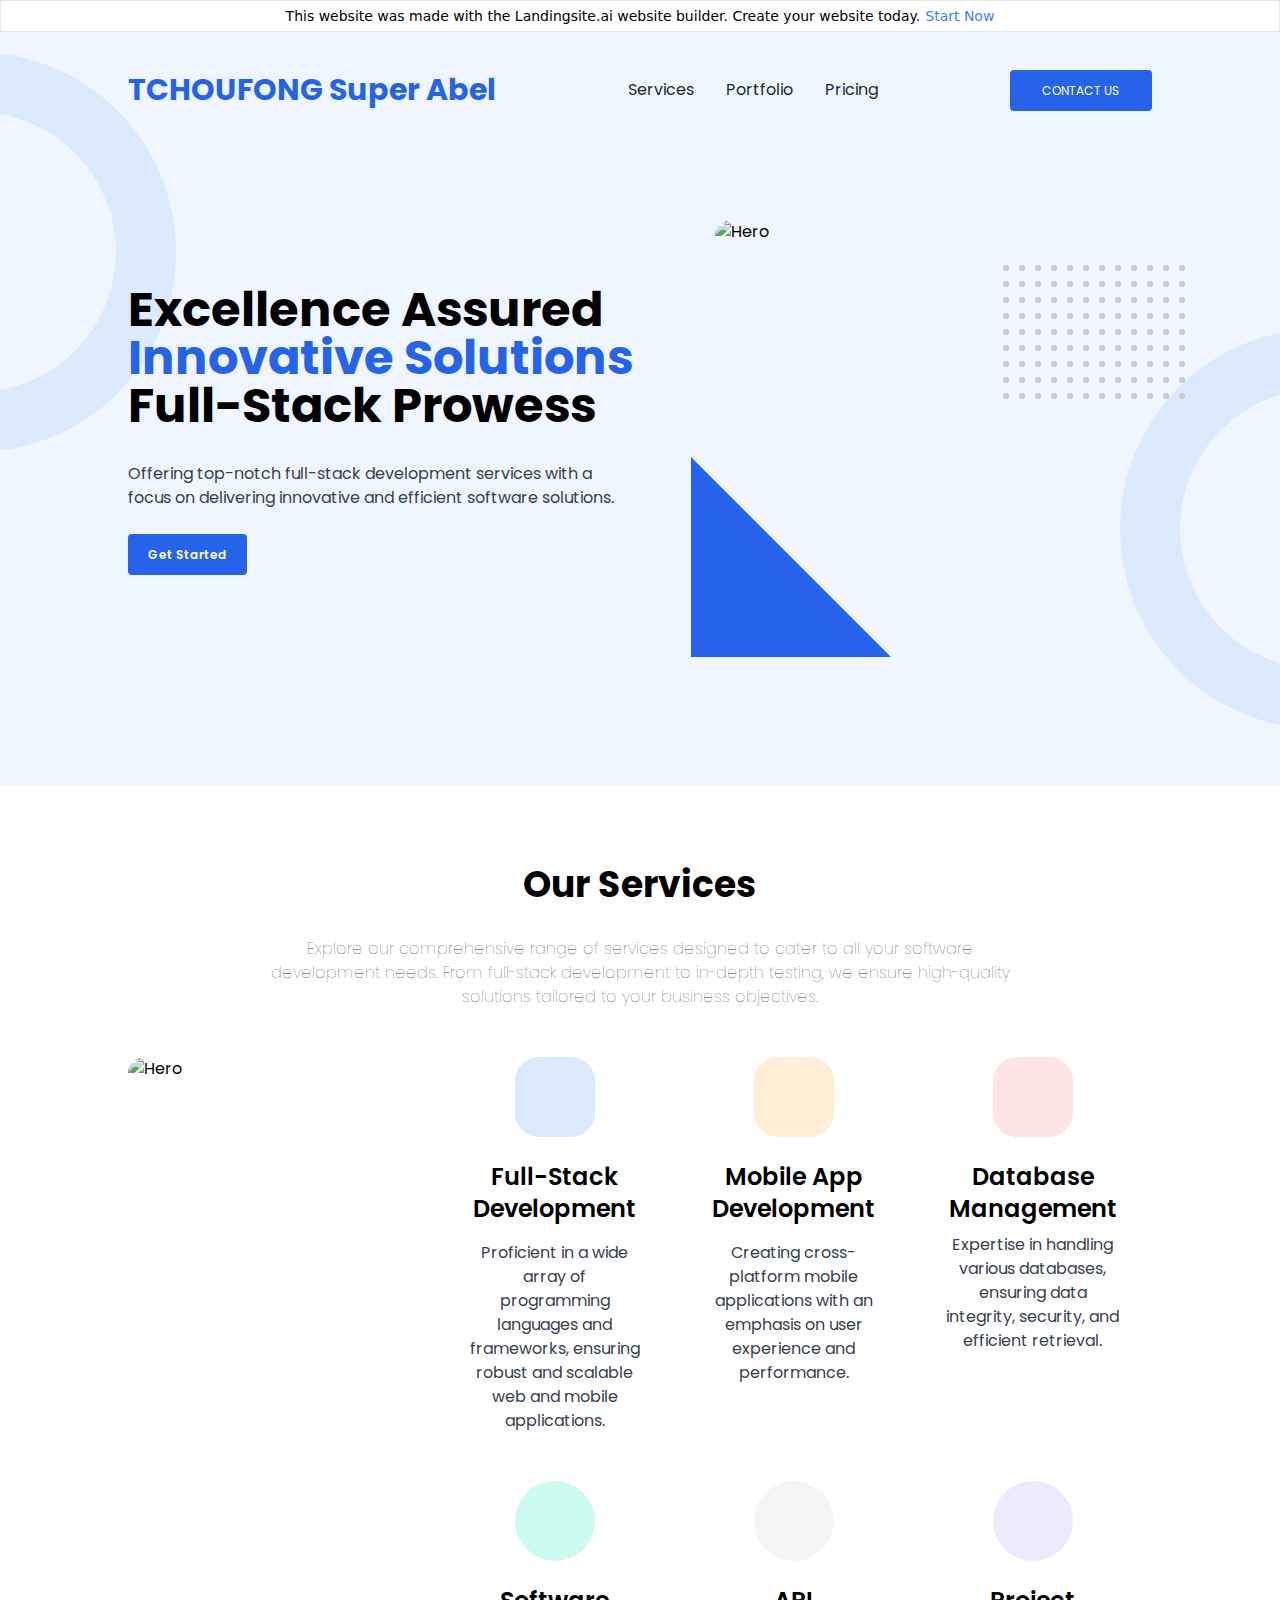
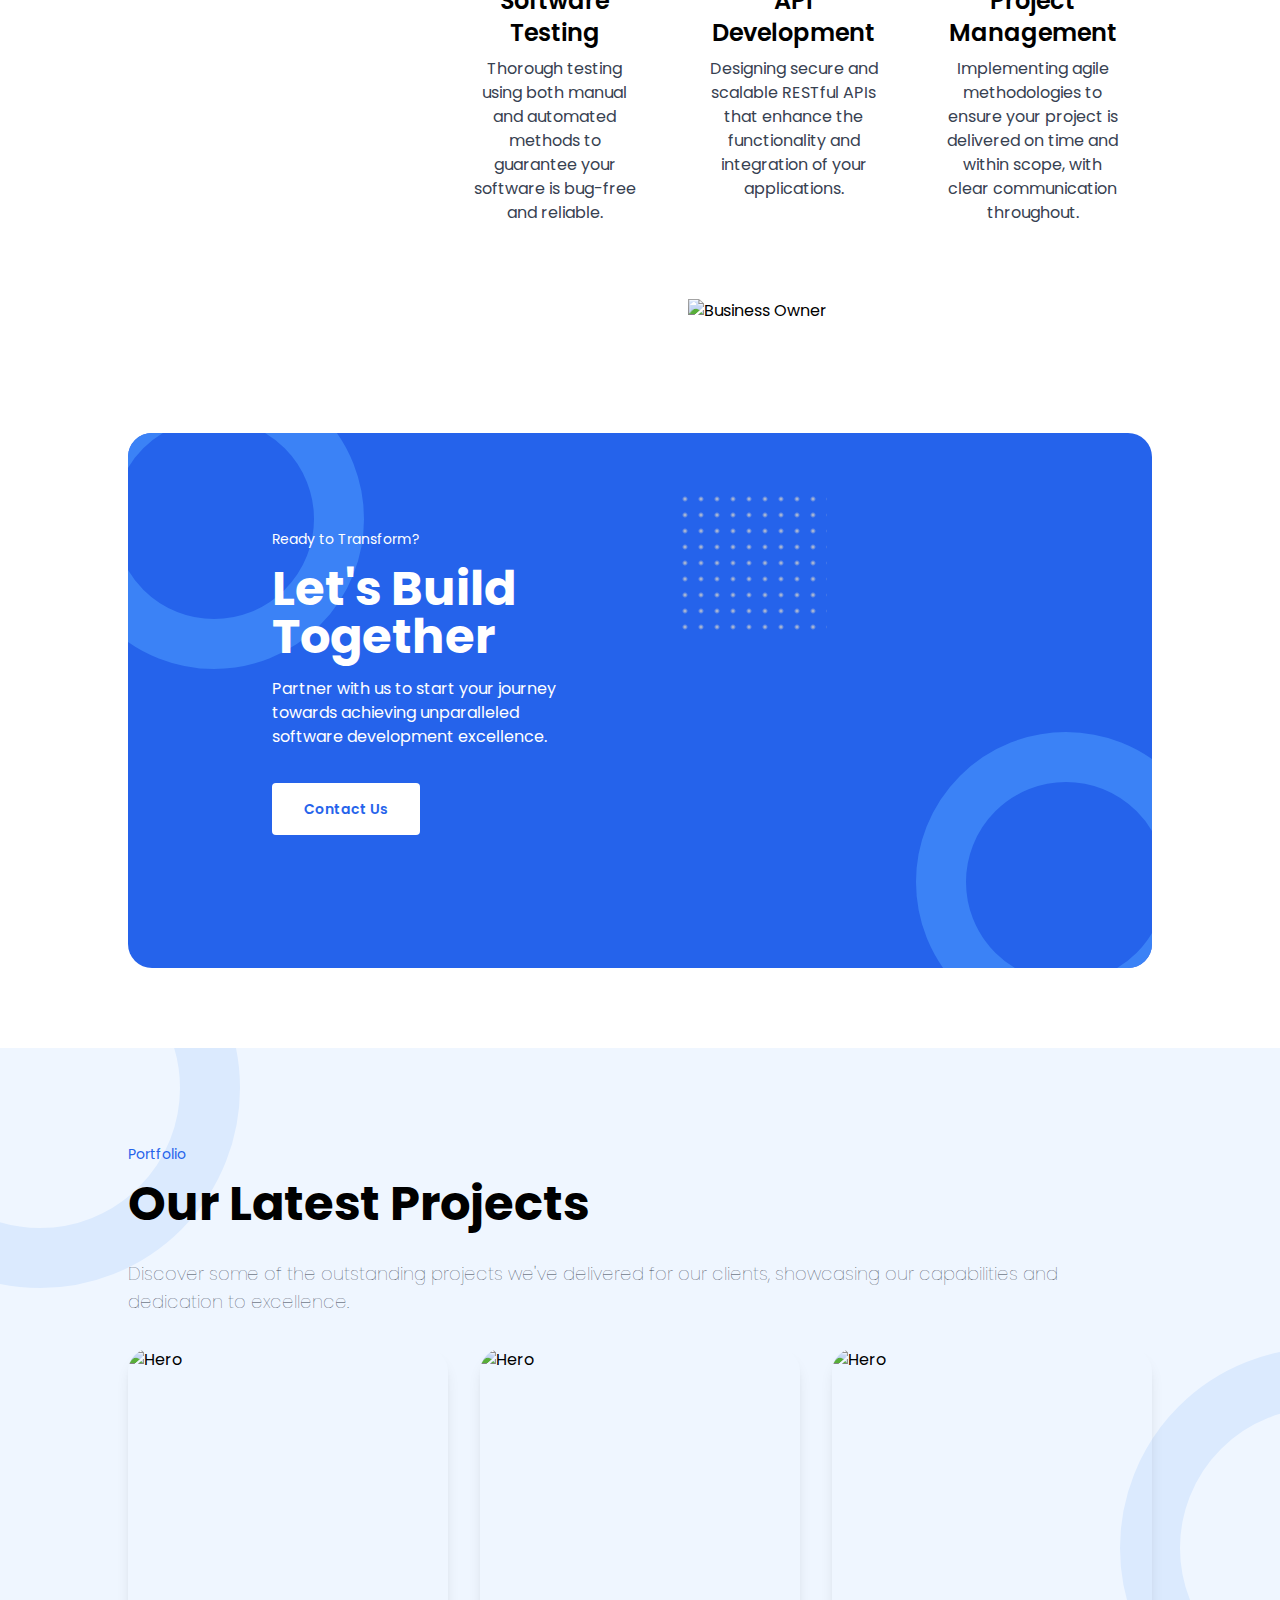
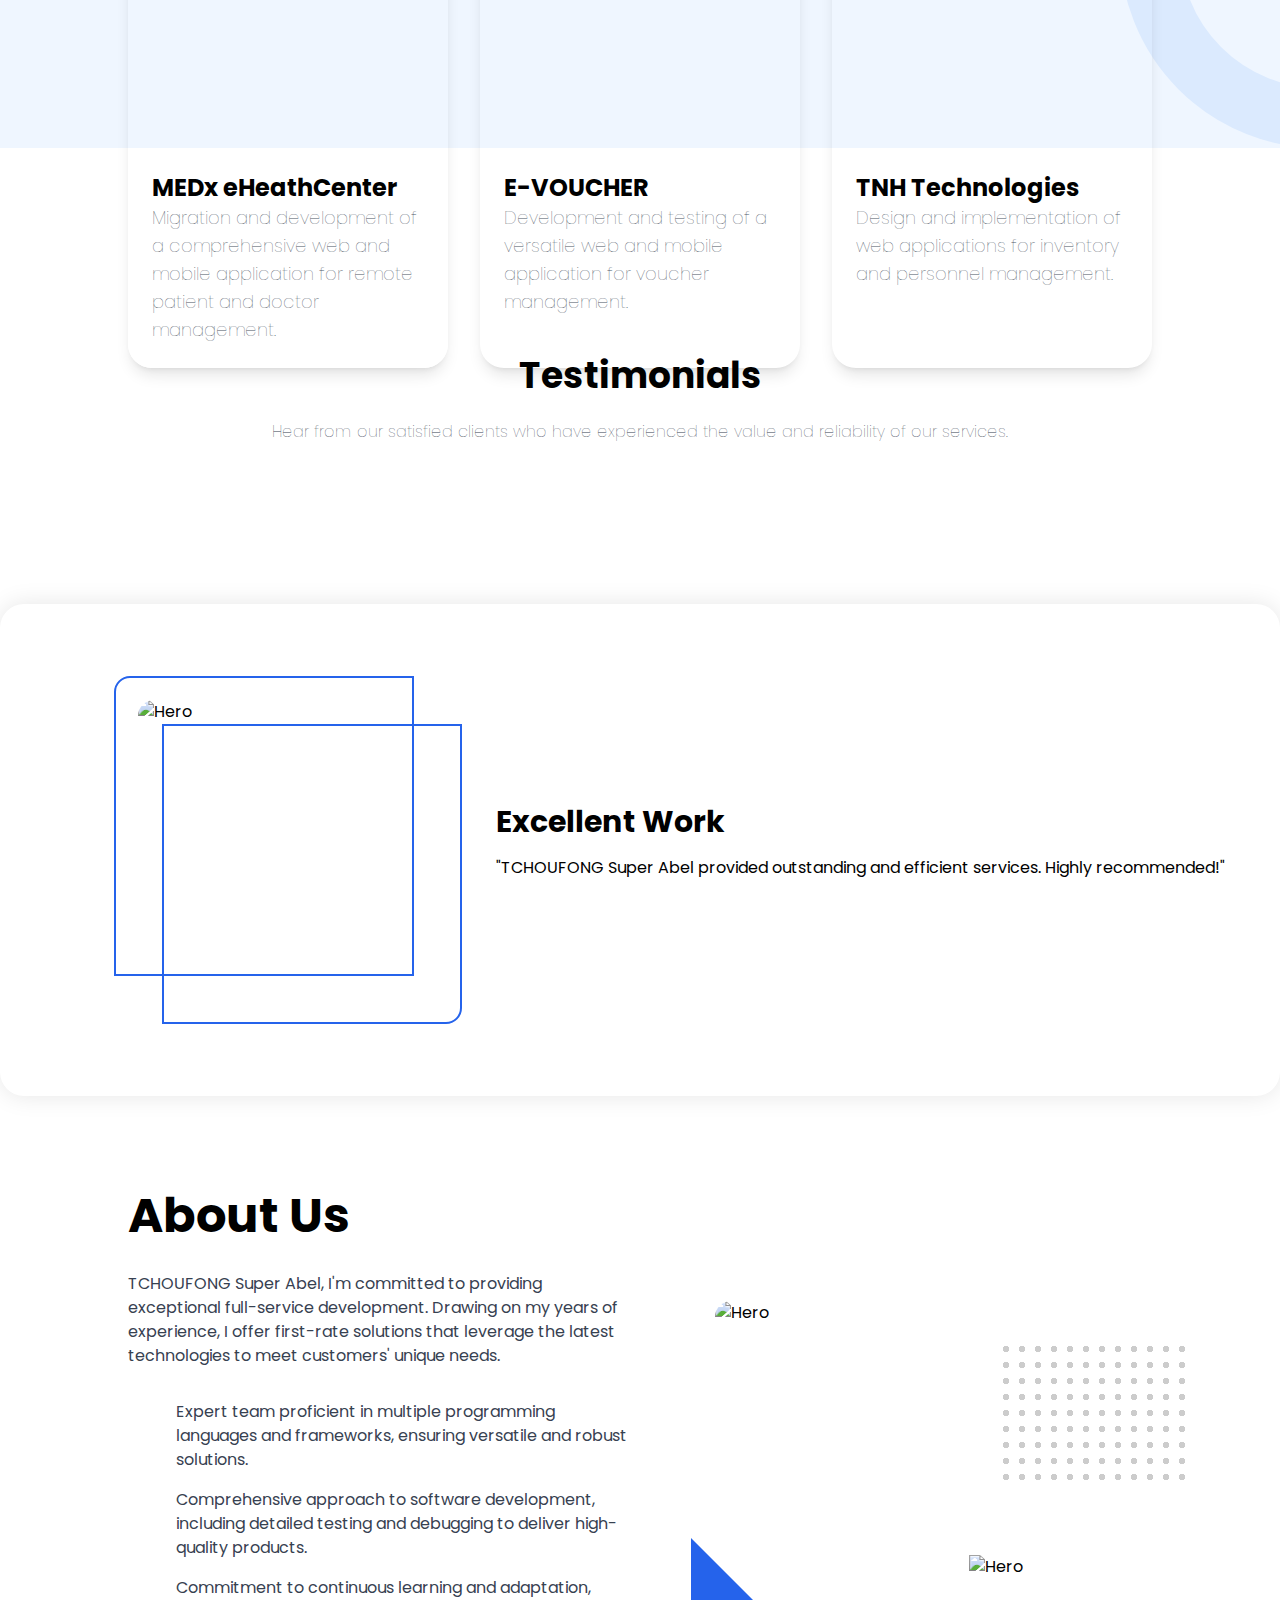
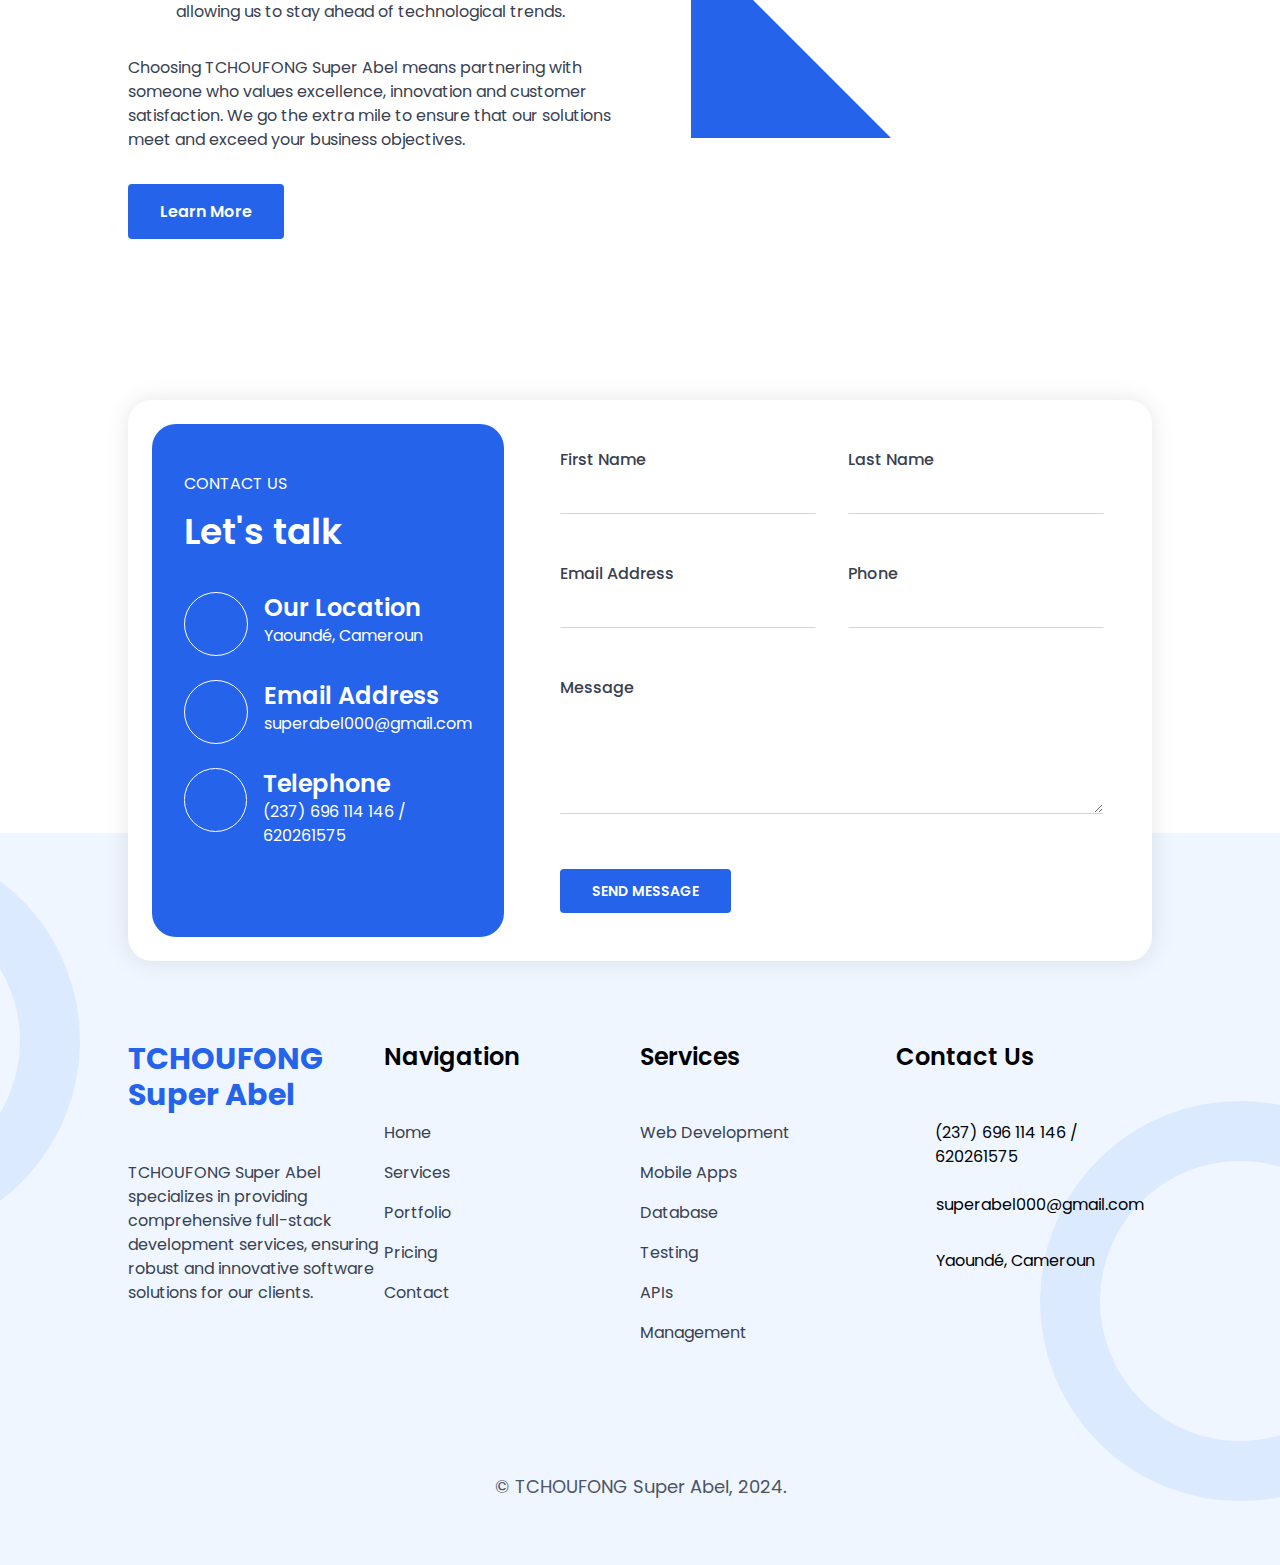
==== index.html @ 07eecb14 "porfolio" ====
<!DOCTYPE html>
<html lang="en">

<!-- Mirrored from tchoufong-super-abel-148.getlandingsite.com/ by HTTrack Website Copier/3.x [XR&CO'2014], Sun, 04 Aug 2024 13:34:32 GMT -->
<!-- Added by HTTrack -->
<meta http-equiv="content-type" content="text/html;charset=UTF-8" /><!-- /Added by HTTrack -->

<head>
  <script>window.LANDING_SITE_ID = 'LS-gaoe3h9c1i'</script>
  <script>window.LANDING_SITE_CONTACT_US_URL = 'https://oaojaap5re2buacyhw4cycgvza0shopu.lambda-url.us-east-2.on.aws/'</script>
  <script>window.LANDING_SITE_WAITLIST_URL = 'https://bdldawixswmdefh3p6np22gydi0ojqed.lambda-url.us-east-2.on.aws/'</script>
  <script async src="https://www.googletagmanager.com/gtag/js?id="></script>
  <script>
    window.dataLayer = window.dataLayer || [];
    function gtag() { dataLayer.push(arguments); }
    gtag('js', new Date());

    gtag('config', '');
  </script>
  <meta charset="utf-8">
  <title>TCHOUFONG Super Abel - Full-Stack Developer</title>
  <meta name="description"
    content="Discover top-quality full-stack development solutions with TCHOUFONG Super Abel. Specializing in innovative software solutions including web and mobile app development, database management, and more." />
  <meta name="viewport" content="width=device-width, initial-scale=1">
  <meta property="og:title" content="TCHOUFONG Super Abel - Full-Stack Developer">
  <meta property="og:description"
    content="Discover top-quality full-stack development solutions with TCHOUFONG Super Abel. Specializing in innovative software solutions including web and mobile app development, database management, and more.">
  <meta name="twitter:card" content="summary_large_image">
  <meta name="twitter:title" content="TCHOUFONG Super Abel - Full-Stack Developer">
  <meta name="twitter:description"
    content="Discover top-quality full-stack development solutions with TCHOUFONG Super Abel. Specializing in innovative software solutions including web and mobile app development, database management, and more.">
  <meta property="og:image"
    content="https://images.unsplash.com/photo-1517673132405-a56a62b18caf?crop=entropy&amp;cs=tinysrgb&amp;fit=max&amp;fm=jpg&amp;ixid=M3w0MzEzMzd8MHwxfHNlYXJjaHwxfHxGdWxsLVN0YWNrJTIwRGV2ZWxvcGVyfGVufDB8MHx8fDE3MjE5MTMwMzJ8MA&amp;ixlib=rb-4.0.3&amp;q=80&amp;w=1920">
  <meta name="twitter:image"
    content="https://images.unsplash.com/photo-1517673132405-a56a62b18caf?crop=entropy&amp;cs=tinysrgb&amp;fit=max&amp;fm=jpg&amp;ixid=M3w0MzEzMzd8MHwxfHNlYXJjaHwxfHxGdWxsLVN0YWNrJTIwRGV2ZWxvcGVyfGVufDB8MHx8fDE3MjE5MTMwMzJ8MA&amp;ixlib=rb-4.0.3&amp;q=80&amp;w=1920">
  <link rel="preconnect" href="https://fonts.googleapis.com/">
  <link rel="preconnect" href="https://fonts.gstatic.com/" crossorigin>
  <link rel="preload"
    href="https://fonts.googleapis.com/css2?family=Poppins:wght@300;400;500;600;700&amp;family=IBM+Plex+Sans:wght@300;400;500;600;700&amp;family=Heebo:wght@300;400;500;600;700&amp;family=Arimo:wght@300;400;500;600;700&amp;display=swap"
    as="style" onload="this.onload=null;this.rel='stylesheet'" />
  <noscript>
    <link
      href="https://fonts.googleapis.com/css2?family=Poppins:wght@300;400;500;600;700&amp;family=IBM+Plex+Sans:wght@300;400;500;600;700&amp;family=Heebo:wght@300;400;500;600;700&amp;family=Arimo:wght@300;400;500;600;700&amp;display=swap"
      rel="stylesheet" />
  </noscript>
  <style>
    *,
    ::after,
    ::before {
      box-sizing: border-box;
      border-width: 0;
      border-style: solid;
      border-color: #e5e7eb
    }

    ::after,
    ::before {
      --tw-content: ''
    }

    html {
      line-height: 1.5;
      -webkit-text-size-adjust: 100%;
      -moz-tab-size: 4;
      -o-tab-size: 4;
      tab-size: 4;
      font-family: ui-sans-serif, system-ui, -apple-system, BlinkMacSystemFont, "Segoe UI", Roboto, "Helvetica Neue", Arial, "Noto Sans", sans-serif, "Apple Color Emoji", "Segoe UI Emoji", "Segoe UI Symbol", "Noto Color Emoji";
      font-feature-settings: normal;
      font-variation-settings: normal
    }

    body {
      margin: 0;
      line-height: inherit
    }

    hr {
      height: 0;
      color: inherit;
      border-top-width: 1px
    }

    abbr:where([title]) {
      -webkit-text-decoration: underline dotted;
      text-decoration: underline dotted
    }

    h1,
    h2,
    h3,
    h4,
    h5,
    h6 {
      font-size: inherit;
      font-weight: inherit
    }

    a {
      color: inherit;
      text-decoration: inherit
    }

    b,
    strong {
      font-weight: bolder
    }

    code,
    kbd,
    pre,
    samp {
      font-family: ui-monospace, SFMono-Regular, Menlo, Monaco, Consolas, "Liberation Mono", "Courier New", monospace;
      font-size: 1em
    }

    small {
      font-size: 80%
    }

    sub,
    sup {
      font-size: 75%;
      line-height: 0;
      position: relative;
      vertical-align: baseline
    }

    sub {
      bottom: -.25em
    }

    sup {
      top: -.5em
    }

    table {
      text-indent: 0;
      border-color: inherit;
      border-collapse: collapse
    }

    button,
    input,
    optgroup,
    select,
    textarea {
      font-family: inherit;
      font-size: 100%;
      font-weight: inherit;
      line-height: inherit;
      color: inherit;
      margin: 0;
      padding: 0
    }

    button,
    select {
      text-transform: none
    }

    [type=button],
    [type=reset],
    [type=submit],
    button {
      -webkit-appearance: button;
      background-color: transparent;
      background-image: none
    }

    :-moz-focusring {
      outline: auto
    }

    :-moz-ui-invalid {
      box-shadow: none
    }

    progress {
      vertical-align: baseline
    }

    ::-webkit-inner-spin-button,
    ::-webkit-outer-spin-button {
      height: auto
    }

    [type=search] {
      -webkit-appearance: textfield;
      outline-offset: -2px
    }

    ::-webkit-search-decoration {
      -webkit-appearance: none
    }

    ::-webkit-file-upload-button {
      -webkit-appearance: button;
      font: inherit
    }

    summary {
      display: list-item
    }

    blockquote,
    dd,
    dl,
    figure,
    h1,
    h2,
    h3,
    h4,
    h5,
    h6,
    hr,
    p,
    pre {
      margin: 0
    }

    fieldset {
      margin: 0;
      padding: 0
    }

    legend {
      padding: 0
    }

    menu,
    ol,
    ul {
      list-style: none;
      margin: 0;
      padding: 0
    }

    textarea {
      resize: vertical
    }

    input::-moz-placeholder,
    textarea::-moz-placeholder {
      opacity: 1;
      color: #9ca3af
    }

    input::placeholder,
    textarea::placeholder {
      opacity: 1;
      color: #9ca3af
    }

    [role=button],
    button {
      cursor: pointer
    }

    :disabled {
      cursor: default
    }

    audio,
    canvas,
    embed,
    iframe,
    img,
    object,
    svg,
    video {
      display: block;
      vertical-align: middle
    }

    img,
    video {
      max-width: 100%;
      height: auto
    }

    [hidden] {
      display: none
    }

    *,
    ::after,
    ::before {
      --tw-border-spacing-x: 0;
      --tw-border-spacing-y: 0;
      --tw-translate-x: 0;
      --tw-translate-y: 0;
      --tw-rotate: 0;
      --tw-skew-x: 0;
      --tw-skew-y: 0;
      --tw-scale-x: 1;
      --tw-scale-y: 1;
      --tw-pan-x: ;
      --tw-pan-y: ;
      --tw-pinch-zoom: ;
      --tw-scroll-snap-strictness: proximity;
      --tw-ordinal: ;
      --tw-slashed-zero: ;
      --tw-numeric-figure: ;
      --tw-numeric-spacing: ;
      --tw-numeric-fraction: ;
      --tw-ring-inset: ;
      --tw-ring-offset-width: 0px;
      --tw-ring-offset-color: #fff;
      --tw-ring-color: rgb(59 130 246 / 0.5);
      --tw-ring-offset-shadow: 0 0 #0000;
      --tw-ring-shadow: 0 0 #0000;
      --tw-shadow: 0 0 #0000;
      --tw-shadow-colored: 0 0 #0000;
      --tw-blur: ;
      --tw-brightness: ;
      --tw-contrast: ;
      --tw-grayscale: ;
      --tw-hue-rotate: ;
      --tw-invert: ;
      --tw-saturate: ;
      --tw-sepia: ;
      --tw-drop-shadow: ;
      --tw-backdrop-blur: ;
      --tw-backdrop-brightness: ;
      --tw-backdrop-contrast: ;
      --tw-backdrop-grayscale: ;
      --tw-backdrop-hue-rotate: ;
      --tw-backdrop-invert: ;
      --tw-backdrop-opacity: ;
      --tw-backdrop-saturate: ;
      --tw-backdrop-sepia:
    }

    ::backdrop {
      --tw-border-spacing-x: 0;
      --tw-border-spacing-y: 0;
      --tw-translate-x: 0;
      --tw-translate-y: 0;
      --tw-rotate: 0;
      --tw-skew-x: 0;
      --tw-skew-y: 0;
      --tw-scale-x: 1;
      --tw-scale-y: 1;
      --tw-pan-x: ;
      --tw-pan-y: ;
      --tw-pinch-zoom: ;
      --tw-scroll-snap-strictness: proximity;
      --tw-ordinal: ;
      --tw-slashed-zero: ;
      --tw-numeric-figure: ;
      --tw-numeric-spacing: ;
      --tw-numeric-fraction: ;
      --tw-ring-inset: ;
      --tw-ring-offset-width: 0px;
      --tw-ring-offset-color: #fff;
      --tw-ring-color: rgb(59 130 246 / 0.5);
      --tw-ring-offset-shadow: 0 0 #0000;
      --tw-ring-shadow: 0 0 #0000;
      --tw-shadow: 0 0 #0000;
      --tw-shadow-colored: 0 0 #0000;
      --tw-blur: ;
      --tw-brightness: ;
      --tw-contrast: ;
      --tw-grayscale: ;
      --tw-hue-rotate: ;
      --tw-invert: ;
      --tw-saturate: ;
      --tw-sepia: ;
      --tw-drop-shadow: ;
      --tw-backdrop-blur: ;
      --tw-backdrop-brightness: ;
      --tw-backdrop-contrast: ;
      --tw-backdrop-grayscale: ;
      --tw-backdrop-hue-rotate: ;
      --tw-backdrop-invert: ;
      --tw-backdrop-opacity: ;
      --tw-backdrop-saturate: ;
      --tw-backdrop-sepia:
    }

    .container {
      width: 100%
    }

    @media (min-width:640px) {
      .container {
        max-width: 640px
      }
    }

    @media (min-width:768px) {
      .container {
        max-width: 768px
      }
    }

    @media (min-width:1024px) {
      .container {
        max-width: 1024px
      }
    }

    @media (min-width:1280px) {
      .container {
        max-width: 1280px
      }
    }

    @media (min-width:1536px) {
      .container {
        max-width: 1536px
      }
    }

    .absolute {
      position: absolute
    }

    .relative {
      position: relative
    }

    .-bottom-12 {
      bottom: -3rem
    }

    .-bottom-16 {
      bottom: -4rem
    }

    .-left-16 {
      left: -4rem
    }

    .-left-40 {
      left: -10rem
    }

    .-left-56 {
      left: -14rem
    }

    .-left-80 {
      left: -20rem
    }

    .-right-16 {
      right: -4rem
    }

    .-right-40 {
      right: -10rem
    }

    .-right-60 {
      right: -15rem
    }

    .-right-9 {
      right: -2.25rem
    }

    .-top-12 {
      top: -3rem
    }

    .-top-14 {
      top: -3.5rem
    }

    .-top-16 {
      top: -4rem
    }

    .-top-24 {
      top: -6rem
    }

    .-top-40 {
      top: -10rem
    }

    .bottom-0 {
      bottom: 0
    }

    .bottom-14 {
      bottom: 3.5rem
    }

    .bottom-6 {
      bottom: 1.5rem
    }

    .left-0 {
      left: 0
    }

    .left-12 {
      left: 3rem
    }

    .left-6 {
      left: 1.5rem
    }

    .right-0 {
      right: 0
    }

    .right-12 {
      right: 3rem
    }

    .right-6 {
      right: 1.5rem
    }

    .top-0 {
      top: 0
    }

    .top-16 {
      top: 4rem
    }

    .top-48 {
      top: 12rem
    }

    .top-6 {
      top: 1.5rem
    }

    .z-10 {
      z-index: 10
    }

    .z-20 {
      z-index: 20
    }

    .mx-auto {
      margin-left: auto;
      margin-right: auto
    }

    .-mt-52 {
      margin-top: -13rem
    }

    .mb-12 {
      margin-bottom: 3rem
    }

    .mb-16 {
      margin-bottom: 4rem
    }

    .mb-2 {
      margin-bottom: .5rem
    }

    .mb-4 {
      margin-bottom: 1rem
    }

    .mb-6 {
      margin-bottom: 1.5rem
    }

    .mb-8 {
      margin-bottom: 2rem
    }

    .mr-4 {
      margin-right: 1rem
    }

    .mt-1 {
      margin-top: .25rem
    }

    .mt-12 {
      margin-top: 3rem
    }

    .mt-24 {
      margin-top: 6rem
    }

    .mt-4 {
      margin-top: 1rem
    }

    .mt-8 {
      margin-top: 2rem
    }

    .flex {
      display: flex
    }

    .grid {
      display: grid
    }

    .hidden {
      display: none
    }

    .aspect-square {
      aspect-ratio: 1/1
    }

    .h-0 {
      height: 0
    }

    .h-10 {
      height: 2.5rem
    }

    .h-16 {
      height: 4rem
    }

    .h-20 {
      height: 5rem
    }

    .h-\[145px\] {
      height: 145px
    }

    .h-\[300px\] {
      height: 300px
    }

    .h-\[400px\] {
      height: 400px
    }

    .h-full {
      height: 100%
    }

    .max-h-\[300px\] {
      max-height: 300px
    }

    .w-0 {
      width: 0
    }

    .w-10 {
      width: 2.5rem
    }

    .w-16 {
      width: 4rem
    }

    .w-20 {
      width: 5rem
    }

    .w-3\/4 {
      width: 75%
    }

    .w-\[150px\] {
      width: 150px
    }

    .w-\[190px\] {
      width: 190px
    }

    .w-\[30\%\] {
      width: 30%
    }

    .w-\[300px\] {
      width: 300px
    }

    .w-\[400px\] {
      width: 400px
    }

    .w-\[45\%\] {
      width: 45%
    }

    .w-\[50\%\] {
      width: 50%
    }

    .w-full {
      width: 100%
    }

    .flex-1 {
      flex: 1 1 0%
    }

    .-rotate-3 {
      --tw-rotate: -3deg;
      transform: translate(var(--tw-translate-x), var(--tw-translate-y)) rotate(var(--tw-rotate)) skewX(var(--tw-skew-x)) skewY(var(--tw-skew-y)) scaleX(var(--tw-scale-x)) scaleY(var(--tw-scale-y))
    }

    .transform {
      transform: translate(var(--tw-translate-x), var(--tw-translate-y)) rotate(var(--tw-rotate)) skewX(var(--tw-skew-x)) skewY(var(--tw-skew-y)) scaleX(var(--tw-scale-x)) scaleY(var(--tw-scale-y))
    }

    .grid-cols-1 {
      grid-template-columns: repeat(1, minmax(0, 1fr))
    }

    .grid-cols-2 {
      grid-template-columns: repeat(2, minmax(0, 1fr))
    }

    .flex-row {
      flex-direction: row
    }

    .flex-col {
      flex-direction: column
    }

    .items-center {
      align-items: center
    }

    .justify-end {
      justify-content: flex-end
    }

    .justify-center {
      justify-content: center
    }

    .justify-between {
      justify-content: space-between
    }

    .gap-8 {
      gap: 2rem
    }

    .gap-y-12 {
      row-gap: 3rem
    }

    .space-x-4>:not([hidden])~:not([hidden]) {
      --tw-space-x-reverse: 0;
      margin-right: calc(1rem * var(--tw-space-x-reverse));
      margin-left: calc(1rem * calc(1 - var(--tw-space-x-reverse)))
    }

    .space-x-8>:not([hidden])~:not([hidden]) {
      --tw-space-x-reverse: 0;
      margin-right: calc(2rem * var(--tw-space-x-reverse));
      margin-left: calc(2rem * calc(1 - var(--tw-space-x-reverse)))
    }

    .space-y-2>:not([hidden])~:not([hidden]) {
      --tw-space-y-reverse: 0;
      margin-top: calc(.5rem * calc(1 - var(--tw-space-y-reverse)));
      margin-bottom: calc(.5rem * var(--tw-space-y-reverse))
    }

    .space-y-4>:not([hidden])~:not([hidden]) {
      --tw-space-y-reverse: 0;
      margin-top: calc(1rem * calc(1 - var(--tw-space-y-reverse)));
      margin-bottom: calc(1rem * var(--tw-space-y-reverse))
    }

    .overflow-hidden {
      overflow: hidden
    }

    .overflow-visible {
      overflow: visible
    }

    .break-words {
      overflow-wrap: break-word
    }

    .rounded {
      border-radius: .25rem
    }

    .rounded-2xl {
      border-radius: 1rem
    }

    .rounded-3xl {
      border-radius: 1.5rem
    }

    .rounded-full {
      border-radius: 9999px
    }

    .rounded-b-3xl {
      border-bottom-right-radius: 1.5rem;
      border-bottom-left-radius: 1.5rem
    }

    .rounded-t-3xl {
      border-top-left-radius: 1.5rem;
      border-top-right-radius: 1.5rem
    }

    .rounded-br-2xl {
      border-bottom-right-radius: 1rem
    }

    .rounded-tl-2xl {
      border-top-left-radius: 1rem
    }

    .border {
      border-width: 1px
    }

    .border-2 {
      border-width: 2px
    }

    .border-\[100px\] {
      border-width: 100px
    }

    .border-\[50px\] {
      border-width: 50px
    }

    .border-\[60px\] {
      border-width: 60px
    }

    .border-blue-100 {
      --tw-border-opacity: 1;
      border-color: rgb(219 234 254 / var(--tw-border-opacity))
    }

    .border-blue-500 {
      --tw-border-opacity: 1;
      border-color: rgb(59 130 246 / var(--tw-border-opacity))
    }

    .border-blue-600 {
      --tw-border-opacity: 1;
      border-color: rgb(37 99 235 / var(--tw-border-opacity))
    }

    .border-transparent {
      border-color: transparent
    }

    .border-white {
      --tw-border-opacity: 1;
      border-color: rgb(255 255 255 / var(--tw-border-opacity))
    }

    .border-b-blue-600 {
      --tw-border-opacity: 1;
      border-bottom-color: rgb(37 99 235 / var(--tw-border-opacity))
    }

    .border-b-gray-300 {
      --tw-border-opacity: 1;
      border-bottom-color: rgb(209 213 219 / var(--tw-border-opacity))
    }

    .border-l-blue-600 {
      --tw-border-opacity: 1;
      border-left-color: rgb(37 99 235 / var(--tw-border-opacity))
    }

    .bg-blue-100 {
      --tw-bg-opacity: 1;
      background-color: rgb(219 234 254 / var(--tw-bg-opacity))
    }

    .bg-blue-50 {
      --tw-bg-opacity: 1;
      background-color: rgb(239 246 255 / var(--tw-bg-opacity))
    }

    .bg-blue-600 {
      --tw-bg-opacity: 1;
      background-color: rgb(37 99 235 / var(--tw-bg-opacity))
    }

    .bg-orange-100 {
      --tw-bg-opacity: 1;
      background-color: rgb(255 237 213 / var(--tw-bg-opacity))
    }

    .bg-rose-100 {
      --tw-bg-opacity: 1;
      background-color: rgb(255 228 230 / var(--tw-bg-opacity))
    }

    .bg-stone-100 {
      --tw-bg-opacity: 1;
      background-color: rgb(245 245 244 / var(--tw-bg-opacity))
    }

    .bg-teal-100 {
      --tw-bg-opacity: 1;
      background-color: rgb(204 251 241 / var(--tw-bg-opacity))
    }

    .bg-violet-100 {
      --tw-bg-opacity: 1;
      background-color: rgb(237 233 254 / var(--tw-bg-opacity))
    }

    .bg-white {
      --tw-bg-opacity: 1;
      background-color: rgb(255 255 255 / var(--tw-bg-opacity))
    }

    .bg-\[radial-gradient\(\#cccccc\2c transparent_3px\)\] {
      background-image: radial-gradient(#ccc, transparent 3px)
    }

    .bg-\[radial-gradient\(\#cccccc_3px\2c transparent_3px\)\] {
      background-image: radial-gradient(#ccc 3px, transparent 3px)
    }

    .object-cover {
      -o-object-fit: cover;
      object-fit: cover
    }

    .p-12 {
      padding: 3rem
    }

    .p-2 {
      padding: .5rem
    }

    .p-6 {
      padding: 1.5rem
    }

    .p-8 {
      padding: 2rem
    }

    .px-4 {
      padding-left: 1rem;
      padding-right: 1rem
    }

    .px-5 {
      padding-left: 1.25rem;
      padding-right: 1.25rem
    }

    .px-8 {
      padding-left: 2rem;
      padding-right: 2rem
    }

    .py-10 {
      padding-top: 2.5rem;
      padding-bottom: 2.5rem
    }

    .py-16 {
      padding-top: 4rem;
      padding-bottom: 4rem
    }

    .py-2 {
      padding-top: .5rem;
      padding-bottom: .5rem
    }

    .py-20 {
      padding-top: 5rem;
      padding-bottom: 5rem
    }

    .py-24 {
      padding-top: 6rem;
      padding-bottom: 6rem
    }

    .py-3 {
      padding-top: .75rem;
      padding-bottom: .75rem
    }

    .py-4 {
      padding-top: 1rem;
      padding-bottom: 1rem
    }

    .pb-0 {
      padding-bottom: 0
    }

    .pb-12 {
      padding-bottom: 3rem
    }

    .pb-20 {
      padding-bottom: 5rem
    }

    .pb-32 {
      padding-bottom: 8rem
    }

    .pb-4 {
      padding-bottom: 1rem
    }

    .pl-12 {
      padding-left: 3rem
    }

    .pl-8 {
      padding-left: 2rem
    }

    .pr-12 {
      padding-right: 3rem
    }

    .pt-12 {
      padding-top: 3rem
    }

    .pt-16 {
      padding-top: 4rem
    }

    .pt-24 {
      padding-top: 6rem
    }

    .pt-36 {
      padding-top: 9rem
    }

    .pt-4 {
      padding-top: 1rem
    }

    .text-center {
      text-align: center
    }

    .font-\[\'Poppins\'\] {
      font-family: Poppins
    }

    .text-2xl {
      font-size: 1.5rem;
      line-height: 2rem
    }

    .text-3xl {
      font-size: 1.875rem;
      line-height: 2.25rem
    }

    .text-4xl {
      font-size: 2.25rem;
      line-height: 2.5rem
    }

    .text-8xl {
      font-size: 6rem;
      line-height: 1
    }

    .text-base {
      font-size: 1rem;
      line-height: 1.5rem
    }

    .text-lg {
      font-size: 1.125rem;
      line-height: 1.75rem
    }

    .text-sm {
      font-size: .875rem;
      line-height: 1.25rem
    }

    .text-xl {
      font-size: 1.25rem;
      line-height: 1.75rem
    }

    .text-xs {
      font-size: .75rem;
      line-height: 1rem
    }

    .font-bold {
      font-weight: 700
    }

    .font-medium {
      font-weight: 500
    }

    .font-semibold {
      font-weight: 600
    }

    .font-thin {
      font-weight: 100
    }

    .uppercase {
      text-transform: uppercase
    }

    .text-blue-100 {
      --tw-text-opacity: 1;
      color: rgb(219 234 254 / var(--tw-text-opacity))
    }

    .text-blue-500 {
      --tw-text-opacity: 1;
      color: rgb(59 130 246 / var(--tw-text-opacity))
    }

    .text-blue-600 {
      --tw-text-opacity: 1;
      color: rgb(37 99 235 / var(--tw-text-opacity))
    }

    .text-gray-600 {
      --tw-text-opacity: 1;
      color: rgb(75 85 99 / var(--tw-text-opacity))
    }

    .text-gray-700 {
      --tw-text-opacity: 1;
      color: rgb(55 65 81 / var(--tw-text-opacity))
    }

    .text-gray-800 {
      --tw-text-opacity: 1;
      color: rgb(31 41 55 / var(--tw-text-opacity))
    }

    .text-green-500 {
      --tw-text-opacity: 1;
      color: rgb(34 197 94 / var(--tw-text-opacity))
    }

    .text-orange-500 {
      --tw-text-opacity: 1;
      color: rgb(249 115 22 / var(--tw-text-opacity))
    }

    .text-rose-500 {
      --tw-text-opacity: 1;
      color: rgb(244 63 94 / var(--tw-text-opacity))
    }

    .text-stone-500 {
      --tw-text-opacity: 1;
      color: rgb(120 113 108 / var(--tw-text-opacity))
    }

    .text-teal-500 {
      --tw-text-opacity: 1;
      color: rgb(20 184 166 / var(--tw-text-opacity))
    }

    .text-violet-500 {
      --tw-text-opacity: 1;
      color: rgb(139 92 246 / var(--tw-text-opacity))
    }

    .text-white {
      --tw-text-opacity: 1;
      color: rgb(255 255 255 / var(--tw-text-opacity))
    }

    .shadow-\[0_0_25px_rgba\(0\2c 0\2c 0\2c 0\.1\)\] {
      --tw-shadow: 0 0 25px rgba(0, 0, 0, 0.1);
      --tw-shadow-colored: 0 0 25px var(--tw-shadow-color);
      box-shadow: var(--tw-ring-offset-shadow, 0 0 #0000), var(--tw-ring-shadow, 0 0 #0000), var(--tw-shadow)
    }

    .shadow-lg {
      --tw-shadow: 0 10px 15px -3px rgb(0 0 0 / 0.1), 0 4px 6px -4px rgb(0 0 0 / 0.1);
      --tw-shadow-colored: 0 10px 15px -3px var(--tw-shadow-color), 0 4px 6px -4px var(--tw-shadow-color);
      box-shadow: var(--tw-ring-offset-shadow, 0 0 #0000), var(--tw-ring-shadow, 0 0 #0000), var(--tw-shadow)
    }

    .\[background-size\:16px_16px\] {
      background-size: 16px 16px
    }

    @media (min-width:1024px) {
      .lg\:container {
        width: 100%
      }

      @media (min-width:640px) {
        .lg\:container {
          max-width: 640px
        }
      }

      @media (min-width:768px) {
        .lg\:container {
          max-width: 768px
        }
      }

      @media (min-width:1024px) {
        .lg\:container {
          max-width: 1024px
        }
      }

      @media (min-width:1280px) {
        .lg\:container {
          max-width: 1280px
        }
      }

      @media (min-width:1536px) {
        .lg\:container {
          max-width: 1536px
        }
      }
    }

    .hover\:bg-blue-500:hover {
      --tw-bg-opacity: 1;
      background-color: rgb(59 130 246 / var(--tw-bg-opacity))
    }

    .hover\:bg-gray-100:hover {
      --tw-bg-opacity: 1;
      background-color: rgb(243 244 246 / var(--tw-bg-opacity))
    }

    @media (min-width:640px) {
      .sm\:w-\[25\%\] {
        width: 25%
      }

      .sm\:w-\[65\%\] {
        width: 65%
      }

      .sm\:grid-cols-2 {
        grid-template-columns: repeat(2, minmax(0, 1fr))
      }

      .sm\:flex-row {
        flex-direction: row
      }

      .sm\:px-12 {
        padding-left: 3rem;
        padding-right: 3rem
      }
    }

    @media (min-width:768px) {
      .md\:mb-36 {
        margin-bottom: 9rem
      }

      .md\:block {
        display: block
      }

      .md\:flex {
        display: flex
      }

      .md\:hidden {
        display: none
      }

      .md\:h-\[535px\] {
        height: 535px
      }

      .md\:h-\[700px\] {
        height: 700px
      }

      .md\:w-1\/2 {
        width: 50%
      }

      .md\:max-w-xs {
        max-width: 20rem
      }

      .md\:grid-cols-3 {
        grid-template-columns: repeat(3, minmax(0, 1fr))
      }

      .md\:grid-cols-4 {
        grid-template-columns: repeat(4, minmax(0, 1fr))
      }

      .md\:flex-row {
        flex-direction: row
      }

      .md\:space-x-8>:not([hidden])~:not([hidden]) {
        --tw-space-x-reverse: 0;
        margin-right: calc(2rem * var(--tw-space-x-reverse));
        margin-left: calc(2rem * calc(1 - var(--tw-space-x-reverse)))
      }

      .md\:space-y-0>:not([hidden])~:not([hidden]) {
        --tw-space-y-reverse: 0;
        margin-top: calc(0px * calc(1 - var(--tw-space-y-reverse)));
        margin-bottom: calc(0px * var(--tw-space-y-reverse))
      }

      .md\:space-y-12>:not([hidden])~:not([hidden]) {
        --tw-space-y-reverse: 0;
        margin-top: calc(3rem * calc(1 - var(--tw-space-y-reverse)));
        margin-bottom: calc(3rem * var(--tw-space-y-reverse))
      }

      .md\:text-left {
        text-align: left
      }
    }

    @media (min-width:1024px) {
      .lg\:mt-0 {
        margin-top: 0
      }

      .lg\:mt-24 {
        margin-top: 6rem
      }

      .lg\:block {
        display: block
      }

      .lg\:h-\[110\%\] {
        height: 110%
      }

      .lg\:w-\[45\%\] {
        width: 45%
      }

      .lg\:w-\[55\%\] {
        width: 55%
      }

      .lg\:flex-row {
        flex-direction: row
      }

      .lg\:space-x-8>:not([hidden])~:not([hidden]) {
        --tw-space-x-reverse: 0;
        margin-right: calc(2rem * var(--tw-space-x-reverse));
        margin-left: calc(2rem * calc(1 - var(--tw-space-x-reverse)))
      }

      .lg\:p-6 {
        padding: 1.5rem
      }

      .lg\:pb-12 {
        padding-bottom: 3rem
      }

      .lg\:pb-24 {
        padding-bottom: 6rem
      }

      .lg\:pb-32 {
        padding-bottom: 8rem
      }

      .lg\:pl-36 {
        padding-left: 9rem
      }

      .lg\:pr-14 {
        padding-right: 3.5rem
      }

      .lg\:pt-32 {
        padding-top: 8rem
      }

      .lg\:text-left {
        text-align: left
      }

      .lg\:text-3xl {
        font-size: 1.875rem;
        line-height: 2.25rem
      }

      .lg\:text-4xl {
        font-size: 2.25rem;
        line-height: 2.5rem
      }

      .lg\:text-base {
        font-size: 1rem;
        line-height: 1.5rem
      }
    }

    @media (min-width:1280px) {
      .xl\:left-12 {
        left: 3rem
      }

      .xl\:block {
        display: block
      }

      .xl\:h-\[125\%\] {
        height: 125%
      }

      .xl\:w-\[70\%\] {
        width: 70%
      }

      .xl\:px-32 {
        padding-left: 8rem;
        padding-right: 8rem
      }

      .xl\:text-4xl {
        font-size: 2.25rem;
        line-height: 2.5rem
      }

      .xl\:text-5xl {
        font-size: 3rem;
        line-height: 1
      }
    }

    @media (min-width:1536px) {
      .\32xl\:-right-9 {
        right: -2.25rem
      }

      .\32xl\:w-\[190px\] {
        width: 190px
      }

      .\32xl\:pr-\[30\%\] {
        padding-right: 30%
      }

      .\32xl\:text-5xl {
        font-size: 3rem;
        line-height: 1
      }

      .\32xl\:text-6xl {
        font-size: 3.75rem;
        line-height: 1
      }
    }
  </style>
</head>

<body>
  <div
    style="width: 100%; font-size: 0.875rem; line-height: 1.25rem; border-width: 1px; justify-content: center; align-items: center; display: flex; flex-direction: row; padding-top: 5px; padding-bottom: 5px;">
    <span style="text-align: center; margin-right: 5px">This website was made with the Landingsite.ai website builder.
      Create your website today.</span><a target="_blank" href="https://www.landingsite.ai/"
      style="--tw-text-opacity: 1; color: rgb(59 130 246 / var(--tw-text-opacity));">Start Now</a></div>
  <header id="top" class="primary-color-bg primary-color-[50] code-section font-['Poppins'] bg-blue-50">
    <nav class="container relative z-10 mx-auto px-4 py-10 sm:px-12 xl:px-32">
      <div class="flex items-center justify-between">
        <div class="text-xl font-bold"><a id="nav-name-text" href="index.html"
            class="primary-color-text text-xl lg:text-3xl text-blue-600">TCHOUFONG Super Abel</a></div>
        <div id="nav-links" class="hidden items-center space-x-8 text-sm md:flex lg:text-base"><a
            href="index.html#services" class="text-gray-800">Services</a><a href="index.html#portfolio"
            class="text-gray-800">Portfolio</a><a href="index.html#pricing" class="text-gray-800">Pricing</a></div>
        <div id="nav-cta" class="hidden items-center space-x-4 text-sm md:flex lg:text-base">
          <div id="nav-cta-button"><a href="index.html#contact"
              class="primary-color-bg rounded px-8 py-3 text-xs uppercase text-white bg-blue-600">Contact Us</a></div>
        </div>
        <div id="mobile-menu-icon" class="flex items-center md:hidden"><button class="text-gray-800"
            aria-label="Navigation Dropdown Menu"><svg xmlns="http://www.w3.org/2000/svg" width="24" height="24"
              viewBox="0 0 24 24" fill="none" stroke="currentColor" stroke-width="2" stroke-linecap="round"
              stroke-linejoin="round" class="feather feather-menu">
              <line x1="3" y1="12" x2="21" y2="12"></line>
              <line x1="3" y1="6" x2="21" y2="6"></line>
              <line x1="3" y1="18" x2="21" y2="18"></line>
            </svg></button></div>
      </div>
      <div id="nav-links-mobile" class="mt-4 hidden md:hidden">
        <div class="relative z-10 flex flex-col space-y-2 bg-white pb-4 text-center text-lg"><a
            href="index.html#services" class="text-gray-800">Services</a><a href="index.html#portfolio"
            class="text-gray-800">Portfolio</a><a href="index.html#pricing" class="text-gray-800">Pricing</a>
          <div id="nav-mobile-cta-button" class="flex-col space-y-2 pt-4">
            <div id="nav-cta-button"><a href="index.html#contact"
                class="primary-color-bg px-4 py-2 text-white bg-blue-600">Contact Us</a></div>
          </div>
        </div>
      </div>
    </nav>
  </header>
  <section class="primary-color-bg primary-color-[50] code-section relative font-['Poppins'] bg-blue-50" id="slloaxx">
    <div class="container relative z-10 mx-auto px-4 sm:px-12 lg:pb-32 xl:px-32">
      <div class="relative z-10 flex flex-col items-center lg:flex-row">
        <div class="mt-12 w-full lg:mt-24 lg:w-[55%] lg:pr-14">
          <h1 id="hero-text" class="mb-8 text-center text-4xl font-bold lg:text-left xl:text-5xl 2xl:text-6xl">
            <div id="hero-action-1" class="">Excellence Assured</div>
            <div id="hero-action-2" class="primary-color-text text-blue-600">Innovative Solutions</div>
            <div id="hero-action-3">Full-Stack Prowess</div>
          </h1>
          <p id="hero-subtext" class="mb-8 text-center text-gray-700 lg:text-left">Offering top-notch full-stack
            development services with a focus on delivering innovative and efficient software solutions.</p>
          <div id="hero-cta-button" class="mb-12 text-center lg:text-left"><a href="index.html#contact"
              class="primary-color-bg items-center rounded px-5 py-3 text-xs font-semibold text-white bg-blue-600 hover:bg-blue-500"><span
                id="hero-cta-button-text">Get Started</span></a></div>
        </div>
        <div class="relative mt-12 hidden w-full overflow-visible lg:block lg:w-[45%] lg:p-6">
          <div
            class="primary-color-border absolute bottom-0 left-0 h-0 w-0 border-[100px] border-transparent border-b-blue-600 border-l-blue-600">
          </div>
          <div
            class="absolute -right-9 top-16 h-[145px] w-[190px] bg-[radial-gradient(#cccccc_3px,transparent_3px)] [background-size:16px_16px]">
          </div><img
            src="https://images.unsplash.com/photo-1510915228340-29c85a43dcfe?crop=entropy&amp;cs=tinysrgb&amp;fit=max&amp;fm=jpg&amp;ixid=M3w0MzEzMzd8MHwxfHNlYXJjaHwyN3x8ZGV2ZWxvcGVyfGVufDB8MHx8fDE3MjE5MTMyOTF8MA&amp;ixlib=rb-4.0.3&amp;q=80&amp;w=1920"
            alt="Hero"
            class="seo-image relative mt-8 aspect-square w-full rounded-2xl object-cover lg:mt-0 dont-replace"
            data-media="{&quot;id&quot;:&quot;9SoCnyQmkzI&quot;,&quot;src&quot;:&quot;unsplash&quot;,&quot;type&quot;:&quot;image&quot;}"
            oncontextmenu="return false;">
        </div>
      </div>
    </div>
    <div
      class="primary-color-border primary-color-[100] absolute -left-56 -top-24 h-[400px] w-[400px] rounded-full border-[60px] border-blue-100">
    </div>
    <div class="absolute bottom-0 top-0 hidden h-full w-full overflow-hidden lg:block">
      <div
        class="primary-color-border primary-color-[100] absolute -right-60 bottom-14 h-[400px] w-[400px] rounded-full border-[60px] border-blue-100">
      </div>
    </div>
  </section>
  <section id="services" class="code-section bg-white py-20 font-['Poppins']">
    <div class="container mx-auto px-4 sm:px-12 xl:px-32">
      <h2 id="services-header" class="mb-8 text-center text-3xl font-bold xl:text-4xl 2xl:text-5xl">Our Services</h2>
      <h3 id="services-subtext" class="mx-auto mb-12 w-3/4 text-center font-thin text-gray-700">Explore our
        comprehensive range of services designed to cater to all your software development needs. From full-stack
        development to in-depth testing, we ensure high-quality solutions tailored to your business objectives.</h3>
      <div class="flex flex-row">
        <div class="hidden w-[30%] xl:block"><img
            src="https://images.unsplash.com/photo-1629904853893-c2c8981a1dc5?crop=entropy&amp;cs=tinysrgb&amp;fit=max&amp;fm=jpg&amp;ixid=M3w0MzEzMzd8MHwxfHNlYXJjaHwyfHxGdWxsLVN0YWNrJTIwRGV2ZWxvcGVyfGVufDB8MHx8fDE3MjE5MDcxODR8MA&amp;ixlib=rb-4.0.3&amp;q=80&amp;w=1920"
            alt="Hero" class="relative mt-8 h-full rounded-2xl object-cover lg:mt-0 dont-replace"
            data-media="{&quot;id&quot;:&quot;Im_cQ6hQo10&quot;,&quot;src&quot;:&quot;unsplash&quot;,&quot;type&quot;:&quot;image&quot;}"
            oncontextmenu="return false;"></div>
        <div class="grid w-full grid-cols-2 gap-y-12 md:grid-cols-3 xl:w-[70%]">
          <div id="service-1" class="flex-1 bg-white px-8 text-center md:max-w-xs">
            <div id="service-1-icon"
              class="mx-auto mb-6 flex h-20 w-20 items-center justify-center rounded-3xl bg-blue-100 text-4xl text-blue-500">
              <i class="fa-duotone fa-code" aria-hidden="true"></i></div>
            <h4 id="service-1-header" class="mb-4 text-2xl font-semibold">Full-Stack Development</h4>
            <p id="service-1-text" class="text-gray-700">Proficient in a wide array of programming languages and
              frameworks, ensuring robust and scalable web and mobile applications.</p>
          </div>
          <div id="service-2" class="flex-1 bg-white px-8 text-center md:max-w-xs">
            <div id="service-2-icon"
              class="mx-auto mb-6 flex h-20 w-20 items-center justify-center rounded-3xl bg-orange-100 text-4xl text-orange-500">
              <i class="fa-duotone fa-mobile" aria-hidden="true"></i></div>
            <h4 id="service-2-header" class="mb-4 text-2xl font-semibold">Mobile App Development</h4>
            <p id="service-2-text" class="text-gray-700">Creating cross-platform mobile applications with an emphasis on
              user experience and performance.</p>
          </div>
          <div id="service-3" class="flex-1 bg-white px-8 text-center md:max-w-xs">
            <div id="service-3-icon"
              class="mx-auto mb-6 flex h-20 w-20 items-center justify-center rounded-3xl bg-rose-100 text-4xl text-rose-500">
              <i class="fa-duotone fa-database" aria-hidden="true"></i></div>
            <h4 id="service-3-header" class="mb-2 text-2xl font-semibold">Database Management</h4>
            <p id="service-3-text" class="text-gray-700">Expertise in handling various databases, ensuring data
              integrity, security, and efficient retrieval.</p>
          </div>
          <div id="service-4" class="flex-1 bg-white px-8 text-center md:max-w-xs">
            <div id="service-4-icon"
              class="mx-auto mb-6 flex h-20 w-20 items-center justify-center rounded-full bg-teal-100 text-4xl text-teal-500">
              <i class="fa-duotone fa-terminal" aria-hidden="true"></i></div>
            <h4 id="service-4-header" class="mb-2 text-2xl font-semibold">Software Testing</h4>
            <p id="service-4-text" class="break-words text-gray-700">Thorough testing using both manual and automated
              methods to guarantee your software is bug-free and reliable.</p>
          </div>
          <div id="service-5" class="flex-1 bg-white px-8 text-center md:max-w-xs">
            <div id="service-5-icon"
              class="mx-auto mb-6 flex h-20 w-20 items-center justify-center rounded-full bg-stone-100 text-4xl text-stone-500">
              <i class="fa-duotone fa-cloud-upload-alt" aria-hidden="true"></i></div>
            <h4 id="service-5-header" class="mb-2 text-2xl font-semibold">API Development</h4>
            <p id="service-5-text" class="text-gray-700">Designing secure and scalable RESTful APIs that enhance the
              functionality and integration of your applications.</p>
          </div>
          <div id="service-6" class="flex-1 bg-white px-8 text-center md:max-w-xs">
            <div id="service-6-icon"
              class="mx-auto mb-6 flex h-20 w-20 items-center justify-center rounded-full bg-violet-100 text-4xl text-violet-500">
              <i class="fa-duotone fa-project-diagram" aria-hidden="true"></i></div>
            <h4 id="service-6-header" class="mb-2 text-2xl font-semibold">Project Management</h4>
            <p id="service-6-text" class="text-gray-700">Implementing agile methodologies to ensure your project is
              delivered on time and within scope, with clear communication throughout.</p>
          </div>
        </div>
      </div>
    </div>
  </section>
  <section class="code-section font-['Poppins']" id="snu0nr">
    <div class="container mx-auto px-4 pb-20 sm:px-12 lg:pt-32 xl:px-32">
      <div id="call-to-action" class="">
        <div
          class="primary-color-bg relative flex flex-1 items-center justify-center rounded-3xl md:h-[535px] bg-blue-600">
          <div class="flex h-full w-full flex-row">
            <div
              class="relative flex w-full flex-col overflow-hidden rounded-3xl py-24 pl-12 pr-12 text-white md:w-1/2 lg:pl-36">
              <div
                class="primary-color-border primary-color-[-100] absolute -left-16 -top-16 h-[300px] w-[300px] rounded-full border-[50px] border-blue-500">
              </div>
              <div class="relative z-10 text-center md:text-left">
                <div id="call-to-action-subheader" class="mb-4 text-sm">Ready to Transform?</div>
                <div id="call-to-action-header" class="mb-4 text-3xl font-bold lg:text-4xl xl:text-5xl">Let's Build
                  Together</div>
                <div id="call-to-action-subtext" class="mb-12 text-base">Partner with us to start your journey towards
                  achieving unparalleled software development excellence.</div><a id="call-to-action-button"
                  href="index.html#contact"
                  class="primary-color-text items-center rounded bg-white px-8 py-4 text-sm font-semibold hover:bg-gray-100 text-blue-600"><span
                    id="call-to-action-button-text">Contact Us</span></a>
              </div>
            </div>
            <div class="relative hidden md:block md:w-1/2">
              <div class="absolute bottom-0 lg:h-[110%] xl:left-12 xl:h-[125%]">
                <div
                  class="absolute right-0 top-48 h-[145px] w-[150px] bg-[radial-gradient(#cccccc,transparent_3px)] [background-size:16px_16px] 2xl:-right-9 2xl:w-[190px]">
                </div><img class="dont-replace relative z-20 h-full"
                  src="https://imagedelivery.net/xaKlCos5cTg_1RWzIu_h-A/b6966e9f-3efb-4678-63bc-cf6220fc2100/public"
                  alt="Business Owner"
                  data-media="{&quot;id&quot;:&quot;iepalhm&quot;,&quot;src&quot;:&quot;upload&quot;,&quot;type&quot;:&quot;image&quot;}"
                  oncontextmenu="return false;">
              </div>
              <div class="absolute h-full w-full overflow-hidden rounded-3xl">
                <div
                  class="primary-color-border primary-color-[-100] absolute -bottom-16 -right-16 h-[300px] w-[300px] rounded-full border-[50px] border-blue-500">
                </div>
              </div>
            </div>
          </div>
        </div>
      </div>
    </div>
  </section>
  <section id="portfolio"
    class="primary-color-bg primary-color-[50] code-section relative font-['Poppins'] md:mb-36 md:h-[700px] bg-blue-50">
    <div class="mx-auto px-4 pb-32 lg:container sm:px-12 xl:px-32">
      <div class="relative z-10">
        <div class="pt-24">
          <div id="portfolio-small-heading"
            class="primary-color-text mb-4 text-center text-sm lg:text-left text-blue-600">Portfolio</div>
          <h1 id="portfolio-header-text"
            class="mb-8 text-center text-3xl font-bold lg:text-left lg:text-4xl xl:text-5xl">Our Latest Projects</h1>
          <p id="portfolio-subtext" class="mb-8 text-center text-lg font-thin text-gray-700 lg:text-left">Discover some
            of the outstanding projects we've delivered for our clients, showcasing our capabilities and dedication to
            excellence.</p>
        </div>
      </div>
      <div class="relative z-10 grid grid-cols-1 gap-8 md:grid-cols-3">
        <div class="flex flex-col rounded-3xl shadow-lg">
          <div class="relative aspect-square h-[400px] overflow-hidden rounded-t-3xl"><img
              class="h-full w-full object-cover"
              src="https://images.unsplash.com/photo-1629904853893-c2c8981a1dc5?crop=entropy&amp;cs=tinysrgb&amp;fit=max&amp;fm=jpg&amp;ixid=M3w0MzEzMzd8MHwxfHNlYXJjaHwyfHxGdWxsLVN0YWNrJTIwRGV2ZWxvcGVyfGVufDB8MHx8fDE3MjE5MTMwMzJ8MA&amp;ixlib=rb-4.0.3&amp;q=80&amp;w=1920"
              alt="Hero"
              data-media="{&quot;id&quot;:&quot;Im_cQ6hQo10&quot;,&quot;src&quot;:&quot;unsplash&quot;,&quot;type&quot;:&quot;image&quot;}"
              oncontextmenu="return false;"></div>
          <div class="rounded-b-3xl bg-white p-6">
            <div id="portfolio-1-header" class="text-2xl font-bold">MEDx eHeathCenter</div>
            <div id="portfolio-1-subtext" class="text-lg font-thin text-gray-600">Migration and development of a
              comprehensive web and mobile application for remote patient and doctor management.</div>
          </div>
        </div>
        <div class="flex flex-col rounded-3xl shadow-lg">
          <div class="relative aspect-square h-[400px] overflow-hidden rounded-t-3xl"><img
              class="h-full w-full object-cover"
              src="https://images.unsplash.com/photo-1622675103136-e4b90c9a33d6?crop=entropy&amp;cs=tinysrgb&amp;fit=max&amp;fm=jpg&amp;ixid=M3w0MzEzMzd8MHwxfHNlYXJjaHwzfHxGdWxsLVN0YWNrJTIwRGV2ZWxvcGVyfGVufDB8MHx8fDE3MjE5MTMwMzJ8MA&amp;ixlib=rb-4.0.3&amp;q=80&amp;w=1920"
              alt="Hero"
              data-media="{&quot;id&quot;:&quot;Yeit9w-RWUA&quot;,&quot;src&quot;:&quot;unsplash&quot;,&quot;type&quot;:&quot;image&quot;}"
              oncontextmenu="return false;"></div>
          <div class="rounded-b-3xl bg-white p-6">
            <div id="portfolio-2-header" class="text-2xl font-bold">E-VOUCHER</div>
            <div id="portfolio-2-subtext" class="text-lg font-thin text-gray-600">Development and testing of a versatile
              web and mobile application for voucher management.</div>
          </div>
        </div>
        <div class="flex flex-col rounded-3xl shadow-lg">
          <div class="relative aspect-square h-[400px] overflow-hidden rounded-t-3xl"><img
              class="h-full w-full object-cover"
              src="https://images.unsplash.com/photo-1622676017526-4a8e99f5fdf3?crop=entropy&amp;cs=tinysrgb&amp;fit=max&amp;fm=jpg&amp;ixid=M3w0MzEzMzd8MHwxfHNlYXJjaHw0fHxGdWxsLVN0YWNrJTIwRGV2ZWxvcGVyfGVufDB8MHx8fDE3MjE5MTMwMzJ8MA&amp;ixlib=rb-4.0.3&amp;q=80&amp;w=1920"
              alt="Hero"
              data-media="{&quot;id&quot;:&quot;D8yv3j37S9Y&quot;,&quot;src&quot;:&quot;unsplash&quot;,&quot;type&quot;:&quot;image&quot;}"
              oncontextmenu="return false;"></div>
          <div class="rounded-b-3xl bg-white p-6">
            <div id="portfolio-3-header" class="text-2xl font-bold">TNH Technologies</div>
            <div id="portfolio-3-subtext" class="text-lg font-thin text-gray-600">Design and implementation of web
              applications for inventory and personnel management.</div>
          </div>
        </div>
      </div>
    </div>
    <div class="absolute bottom-0 top-0 h-full w-full overflow-hidden">
      <div
        class="primary-color-border primary-color-[100] absolute -left-40 -top-40 h-[400px] w-[400px] rounded-full border-[60px] border-blue-100">
      </div>
      <div
        class="primary-color-border primary-color-[100] absolute -right-60 bottom-0 h-[400px] w-[400px] rounded-full border-[60px] border-blue-100">
      </div>
    </div>
  </section>
  <section id="testimonials" class="relative bg-white font-['Poppins'] code-section">
    <div class="container relative z-10 mx-auto px-4 pb-12 pt-16 sm:px-12 lg:pb-24 xl:px-32">
      <h2 id="testimonials-header" class="mb-6 text-center text-3xl font-bold xl:text-4xl 2xl:text-5xl">Testimonials
      </h2>
      <h3 id="testimonials-subtext" class="mx-auto mb-16 w-3/4 text-center font-thin text-gray-700">Hear from our
        satisfied clients who have experienced the value and reliability of our services.</h3>
      <div class="relative w-full">
        <div
          class="primary-color-bg primary-color-[100] absolute h-full w-full -rotate-3 transform rounded-3xl bg-blue-100">
        </div>

      </div>
    </div>
    <div class="relative z-10 w-full rounded-3xl bg-white py-24 shadow-[0_0_25px_rgba(0,0,0,0.1)]">
      <div class="absolute -top-12 left-12">
        <i class="primary-color-text primary-color-[100] fa-solid fa-quote-left text-8xl text-blue-100"
          aria-hidden="true"></i>
      </div>
      <div class="absolute -bottom-12 right-12">
        <i class="primary-color-text primary-color-[100] fa-solid fa-quote-right text-8xl text-blue-100"
          aria-hidden="true"></i>
      </div>
      <div class="flex flex-col items-center justify-end sm:flex-row">
        <div class="w-[50%] sm:w-[25%]">
          <div class="relative mx-auto aspect-square max-h-[300px]">
            <div
              class="primary-color-border absolute left-6 top-6 h-full w-full rounded-br-2xl border-2 border-blue-600">
            </div>
            <div
              class="primary-color-border absolute bottom-6 right-6 h-full w-full rounded-tl-2xl border-2 border-blue-600">
            </div>
            <img
              src="https://images.unsplash.com/photo-1622675363311-3e1904dc1885?crop=entropy&amp;cs=tinysrgb&amp;fit=max&amp;fm=jpg&amp;ixid=M3w0MzEzMzd8MHwxfHNlYXJjaHw1fHxGdWxsLVN0YWNrJTIwRGV2ZWxvcGVyfGVufDB8MHx8fDE3MjE5MTMwMzJ8MA&amp;ixlib=rb-4.0.3&amp;q=80&amp;w=1920"
              alt="Hero" class="testimonial-image dont-replace relative mt-8 h-full rounded-2xl object-cover lg:mt-0"
              data-media="{&quot;id&quot;:&quot;ZT5v0puBjZI&quot;,&quot;src&quot;:&quot;unsplash&quot;,&quot;type&quot;:&quot;image&quot;}"
              oncontextmenu="return false;">
          </div>
        </div>
        <div class="sm:w-[65%]">
          <div class="relative flex h-full flex-col justify-center p-12">
            <div id="testimonial-topic" class="mb-4 text-3xl font-bold">Excellent Work</div>
            <div id="testimonial-quote" class="mb-4 text-base">"TCHOUFONG Super Abel provided outstanding and efficient
              services. Highly recommended!"</div>
          </div>
        </div>
      </div>
    </div>
  </section>
  <section id="about" class="relative bg-white font-['Poppins'] code-section">
    <div class="container relative z-10 mx-auto px-4 sm:px-12 lg:pb-12 xl:px-32">
      <div class="relative z-10 flex flex-col items-center lg:flex-row">
        <div class="mt-12 w-full lg:mt-24 lg:w-[55%] lg:pr-14">
          <h1 id="about-header-text" class="mb-8 text-center text-4xl font-bold lg:text-left xl:text-5xl 2xl:text-6xl">
            About Us</h1>
          <p id="about-first-paragraph" class="mb-8 text-center text-gray-700 lg:text-left">TCHOUFONG Super Abel, I'm
            committed to providing exceptional full-service development. Drawing on my years of experience, I offer
            first-rate solutions that leverage the latest technologies to meet customers' unique needs.</p>
          <div id="about-checkmark-list" class="mb-8 pl-8 text-center text-gray-700 lg:text-left">
            <ul class="">
              <li class="mb-4 flex flex-row"><i class="fa fa-check mr-4 mt-1 text-green-500"
                  aria-hidden="true"></i><span id="about-checkmark-list-item-1" class="">Expert team proficient in
                  multiple programming languages and frameworks, ensuring versatile and robust solutions.</span></li>
              <li class="mb-4 flex flex-row"><i class="fa fa-check mr-4 mt-1 text-green-500"
                  aria-hidden="true"></i><span id="about-checkmark-list-item-2" class="">Comprehensive approach to
                  software development, including detailed testing and debugging to deliver high-quality
                  products.</span></li>
              <li class="mb-4 flex flex-row"><i class="fa fa-check mr-4 mt-1 text-green-500"
                  aria-hidden="true"></i><span id="about-checkmark-list-item-3" class="">Commitment to continuous
                  learning and adaptation, allowing us to stay ahead of technological trends.</span></li>
            </ul>
          </div>
          <p id="about-second-paragraph" class="mb-12 text-center text-gray-700 lg:text-left">Choosing TCHOUFONG Super
            Abel means partnering with someone who values excellence, innovation and customer satisfaction. We go the
            extra mile to ensure that our solutions meet and exceed your business objectives.</p>
          <div id="about-cta-button" class="mb-12 text-center lg:text-left"><a href="index.html#contact"
              class="primary-color-bg items-center rounded px-8 py-4 font-semibold text-white bg-blue-600 hover:bg-blue-500"><span
                id="about-cta-button-text">Learn More</span></a></div>
        </div>
        <div class="relative mt-12 hidden w-full overflow-visible lg:block lg:w-[45%] lg:p-6">
          <div
            class="primary-color-border absolute bottom-0 left-0 h-0 w-0 border-[100px] border-transparent border-b-blue-600 border-l-blue-600">
          </div>
          <div
            class="absolute -right-9 top-16 h-[145px] w-[190px] bg-[radial-gradient(#cccccc_3px,transparent_3px)] [background-size:16px_16px]">
          </div><img
            src="https://images.unsplash.com/photo-1522252234503-e356532cafd5?crop=entropy&amp;cs=tinysrgb&amp;fit=max&amp;fm=jpg&amp;ixid=M3w0MzEzMzd8MHwxfHNlYXJjaHw2fHxGdWxsLVN0YWNrJTIwRGV2ZWxvcGVyfGVufDB8MHx8fDE3MjE5MTMwMzJ8MA&amp;ixlib=rb-4.0.3&amp;q=80&amp;w=1920"
            alt="Hero" class="relative mt-8 aspect-square w-full rounded-2xl object-cover lg:mt-0"
            data-media="{&quot;id&quot;:&quot;dMUt0X3f59Q&quot;,&quot;src&quot;:&quot;unsplash&quot;,&quot;type&quot;:&quot;image&quot;}"
            oncontextmenu="return false;">
          <div class="absolute bottom-0 right-0 z-10 aspect-square w-[45%] rounded-2xl bg-white p-6"><img
              src="https://images.unsplash.com/photo-1511376777868-611b54f68947?crop=entropy&amp;cs=tinysrgb&amp;fit=max&amp;fm=jpg&amp;ixid=M3w0MzEzMzd8MHwxfHNlYXJjaHw3fHxGdWxsLVN0YWNrJTIwRGV2ZWxvcGVyfGVufDB8MHx8fDE3MjE5MTMwMzJ8MA&amp;ixlib=rb-4.0.3&amp;q=80&amp;w=1920"
              alt="Hero" class="relative mt-8 h-full object-cover lg:mt-0"
              data-media="{&quot;id&quot;:&quot;pjAH2Ax4uWk&quot;,&quot;src&quot;:&quot;unsplash&quot;,&quot;type&quot;:&quot;image&quot;}"
              oncontextmenu="return false;"></div>
        </div>
      </div>
    </div>
  </section>
  <section id="contact" class="code-section font-['Poppins']">
    <div class="mx-auto px-4 py-20 lg:container sm:px-12 xl:px-32">
      <div class="relative z-10 rounded-3xl bg-white p-6 shadow-[0_0_25px_rgba(0,0,0,0.1)]">
        <div class="flex flex-col lg:flex-row lg:space-x-8">
          <div class="primary-color-bg rounded-3xl p-8 pt-12 text-white bg-blue-600">
            <div class="mb-4 uppercase">Contact Us</div>
            <div class="mb-6 text-4xl font-semibold"><i class="fas fa-comment-dots" aria-hidden="true"></i> Let's talk
            </div>
            <div class="hidden py-4 lg:block">
              <div class="mb-6 flex flex-row space-x-4">
                <div class="flex h-16 w-16 items-center justify-center rounded-full border border-white p-6"><i
                    class="fa-duotone fa-location-dot text-3xl" aria-hidden="true"></i></div>
                <div class="flex flex-col">
                  <div class="text-2xl font-semibold">Our Location</div>
                  <div id="contact-location" class="">Yaoundé, Cameroun</div>
                </div>
              </div>
              <div class="mb-6 flex flex-row space-x-4">
                <div class="flex h-16 w-16 items-center justify-center rounded-full border border-white p-6"><i
                    class="fa-duotone fa-envelope text-3xl" aria-hidden="true"></i></div>
                <div class="flex flex-col">
                  <div class="text-2xl font-semibold">Email Address</div>
                  <div id="contact-email" class=""><a href="cdn-cgi/l/email-protection.html" class="__cf_email__"
                      data-cfemail="1b686e6b7e697a797e772b2b2b5b7c767a727735787476">[email&#160;protected]</a></div>
                </div>
              </div>
              <div class="flex flex-row space-x-4">
                <div class="flex h-16 w-16 items-center justify-center rounded-full border border-white p-6"><i
                    class="fa-duotone fa-phone text-3xl" aria-hidden="true"></i></div>
                <div class="flex flex-col">
                  <div class="text-2xl font-semibold">Telephone</div>
                  <div id="contact-phone-number" class="">(237) 696 114 146 / 620261575</div>
                </div>
              </div>
            </div>
          </div>
          <div class="w-full p-6">
            <form id="contact-us-form">
              <div class="flex flex-col space-y-4 md:space-y-12">
                <div class="flex flex-col space-y-4 md:flex-row md:space-x-8 md:space-y-0">
                  <div class="w-full">
                    <div><label for="first-name" class="font-medium text-gray-700">First Name</label></div>
                    <div><input id="first-name" name="first-name" type="text"
                        class="w-full border border-white border-b-gray-300 p-2"></div>
                  </div>
                  <div class="w-full">
                    <div><label for="last-name" class="font-medium text-gray-700">Last Name</label></div>
                    <div><input id="last-name" name="last-name" type="text"
                        class="w-full border border-white border-b-gray-300 p-2"></div>
                  </div>
                </div>
                <div class="flex flex-col space-y-4 md:flex-row md:space-x-8 md:space-y-0">
                  <div class="w-full">
                    <div><label for="email" class="font-medium text-gray-700">Email Address</label></div>
                    <div><input id="email" type="email" name="email"
                        class="w-full border border-white border-b-gray-300 p-2"></div>
                  </div>
                  <div class="w-full">
                    <div><label for="phone" class="font-medium text-gray-700">Phone</label></div>
                    <div><input id="phone" type="phone" name="phone"
                        class="w-full border border-white border-b-gray-300 p-2"></div>
                  </div>
                </div>
                <div class="w-full">
                  <div><label for="message" class="font-medium text-gray-700">Message</label></div>
                  <div><textarea id="message" name="message" rows="4"
                      class="w-full border border-white border-b-gray-300 p-2"></textarea></div>
                </div>
                <div><button type="submit"
                    class="primary-color-bg items-center rounded px-8 py-3 text-sm font-semibold uppercase text-white bg-blue-600 hover:bg-blue-500">Send
                    Message</button></div>
              </div>
            </form>
          </div>
        </div>
      </div>
    </div>
  </section>
  <footer
    class="primary-color-bg primary-color-[50] code-section relative -mt-52 overflow-hidden py-16 font-['Poppins'] bg-blue-50"
    id="svqwa1">
    <div id="footer" class="container relative mx-auto px-4 pb-0 pt-36 sm:px-12 xl:px-32">
      <div
        class="primary-color-border primary-color-[100] absolute -left-80 -top-14 h-[400px] w-[400px] rounded-full border-[60px] border-blue-100">
      </div>
      <div
        class="primary-color-border primary-color-[100] absolute -right-40 bottom-0 h-[400px] w-[400px] rounded-full border-[60px] border-blue-100">
      </div>
      <div class="absolute bottom-0 left-0 right-0 top-0 h-full w-full overflow-hidden"></div>
      <div class="relative z-10 grid grid-cols-1 sm:grid-cols-2 md:grid-cols-4">
        <div class="mb-8 flex flex-col space-y-4"><a id="footer-brand-name" href="index.html"
            class="primary-color-text mb-8 text-xl font-bold lg:text-3xl text-blue-600">TCHOUFONG Super Abel</a>
          <div id="footer-name-subtext" class="text-gray-700 2xl:pr-[30%]">TCHOUFONG Super Abel specializes in providing
            comprehensive full-stack development services, ensuring robust and innovative software solutions for our
            clients.</div>
        </div>
        <div id="footer-nav-links" class="mb-8 flex flex-col space-y-4">
          <div class="mb-8 text-2xl font-semibold">Navigation</div><a class="text-gray-700"
            href="index.html#top">Home</a><a class="text-gray-700" href="index.html#services">Services</a><a
            class="text-gray-700" href="index.html#portfolio">Portfolio</a><a class="text-gray-700"
            href="index.html#pricing">Pricing</a><a class="text-gray-700" href="index.html#contact">Contact</a>
        </div>
        <div class="mb-8 flex flex-col space-y-4">
          <div class="mb-8 text-2xl font-semibold">Services</div>
          <div id="footer-services" class="flex flex-col space-y-4 text-gray-700">
            <div>Web Development</div>
            <div>Mobile Apps</div>
            <div>Database</div>
            <div>Testing</div>
            <div>APIs</div>
            <div>Management</div>
          </div>
        </div>
        <div id="footer-contact-info" class="mb-8 flex flex-col space-y-4">
          <div class="mb-8 text-2xl font-semibold">Contact Us</div>
          <div class="flex flex-row">
            <div class="flex h-10 w-10 items-center justify-center rounded-full p-2"><i
                class="primary-color-text fa-regular fa-phone text-xl text-blue-600" aria-hidden="true"></i></div>
            <div id="footer-phone-number" class="flex items-center">(237) 696 114 146 / 620261575</div>
          </div>
          <div class="flex flex-row">
            <div class="flex h-10 w-10 items-center justify-center rounded-full p-2"><i
                class="primary-color-text fa-regular fa-envelope text-xl text-blue-600" aria-hidden="true"></i></div>
            <div id="footer-email" class="flex items-center"><a href="cdn-cgi/l/email-protection.html"
                class="__cf_email__"
                data-cfemail="f182848194839093949dc1c1c1b1969c90989ddf929e9c">[email&#160;protected]</a></div>
          </div>
          <div class="flex flex-row">
            <div class="flex h-10 w-10 items-center justify-center rounded-full p-2"><i
                class="primary-color-text fa-regular fa-location-dot text-xl text-blue-600" aria-hidden="true"></i>
            </div>
            <div id="footer-location" class="flex items-center">Yaoundé, Cameroun</div>
          </div>
        </div>
      </div>
      <p id="footer-copyright" class="relative z-10 mt-24 text-center text-lg text-gray-600">© TCHOUFONG Super Abel,
        2024.</p>
    </div>
  </footer>
  <script data-cfasync="false" src="cdn-cgi/scripts/5c5dd728/cloudflare-static/email-decode.min.js"></script>
  <script>var mobileIcon = document.getElementById("mobile-menu-icon"); function setupFormSubmission(e) { e = document.getElementById(e); e && e.addEventListener("submit", function (e) { e.preventDefault(); for (var t, n, o = e.target.elements, i = {}, r = 0; r < o.length; r++)"submit" === o[r].type ? t = o[r] : i[o[r].name] = o[r].value; t ? (n = t.innerText, i.analyticsId = window.LANDING_SITE_ID, t.innerText = "Sending...", fetch(window.LANDING_SITE_CONTACT_US_URL, { method: "POST", headers: { "Content-Type": "application/json" }, body: JSON.stringify(i) }).then(function (e) { if (console.log(e), e.ok) { t.innerText = "Done!"; for (var n = 0; n < o.length; n++)"submit" !== o[n].type && (o[n].value = "") } else t.innerText = "Error. Please try again." }).catch(e => { console.error("Error:", e) }).finally(function () { setTimeout(function () { t.innerText = n }, 4e3) })) : console.error("No submit button found.") }) } mobileIcon && mobileIcon.addEventListener("click", function () { document.getElementById("nav-links-mobile").classList.toggle("hidden") }), setupFormSubmission("contact-us-form");</script>
  <script defer src="../kit.fontawesome.com/8e98006f77.js" crossorigin="anonymous"></script>
</body>

<!-- Mirrored from tchoufong-super-abel-148.getlandingsite.com/ by HTTrack Website Copier/3.x [XR&CO'2014], Sun, 04 Aug 2024 13:34:34 GMT -->

</html>
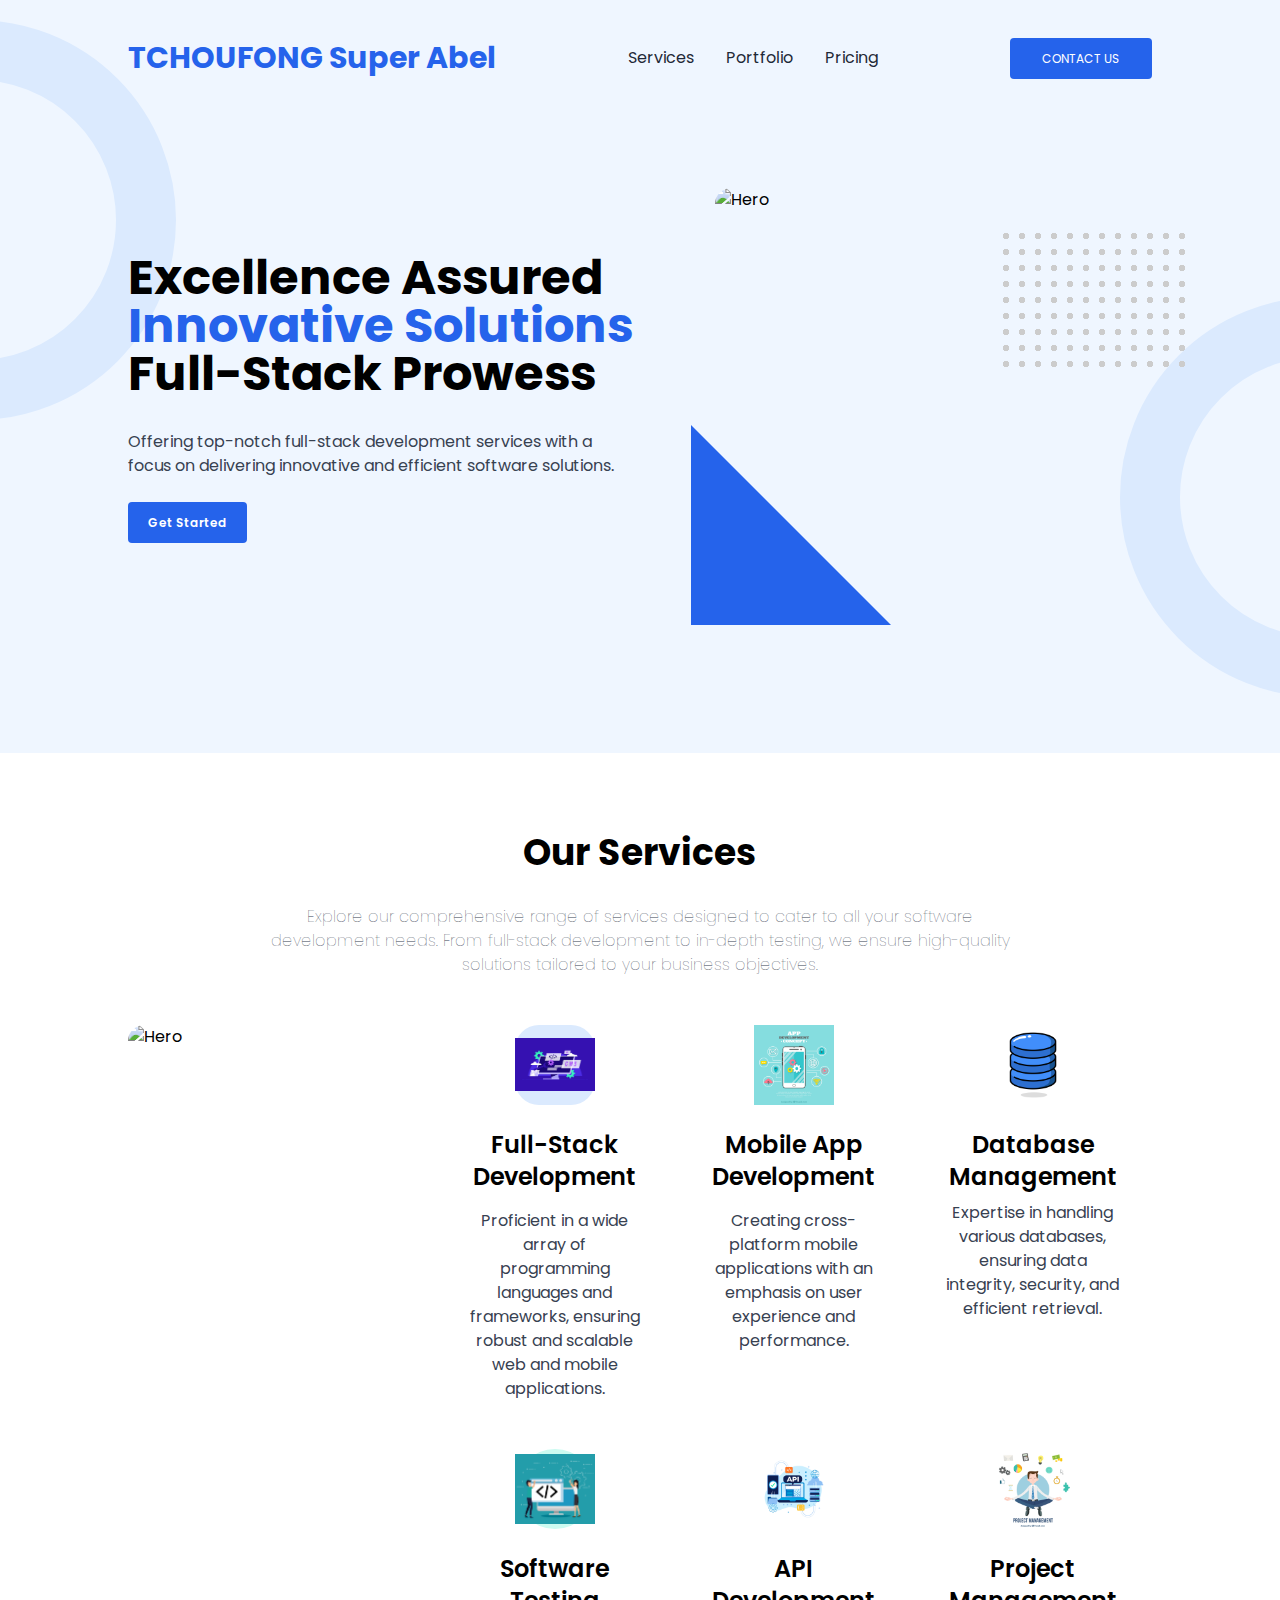
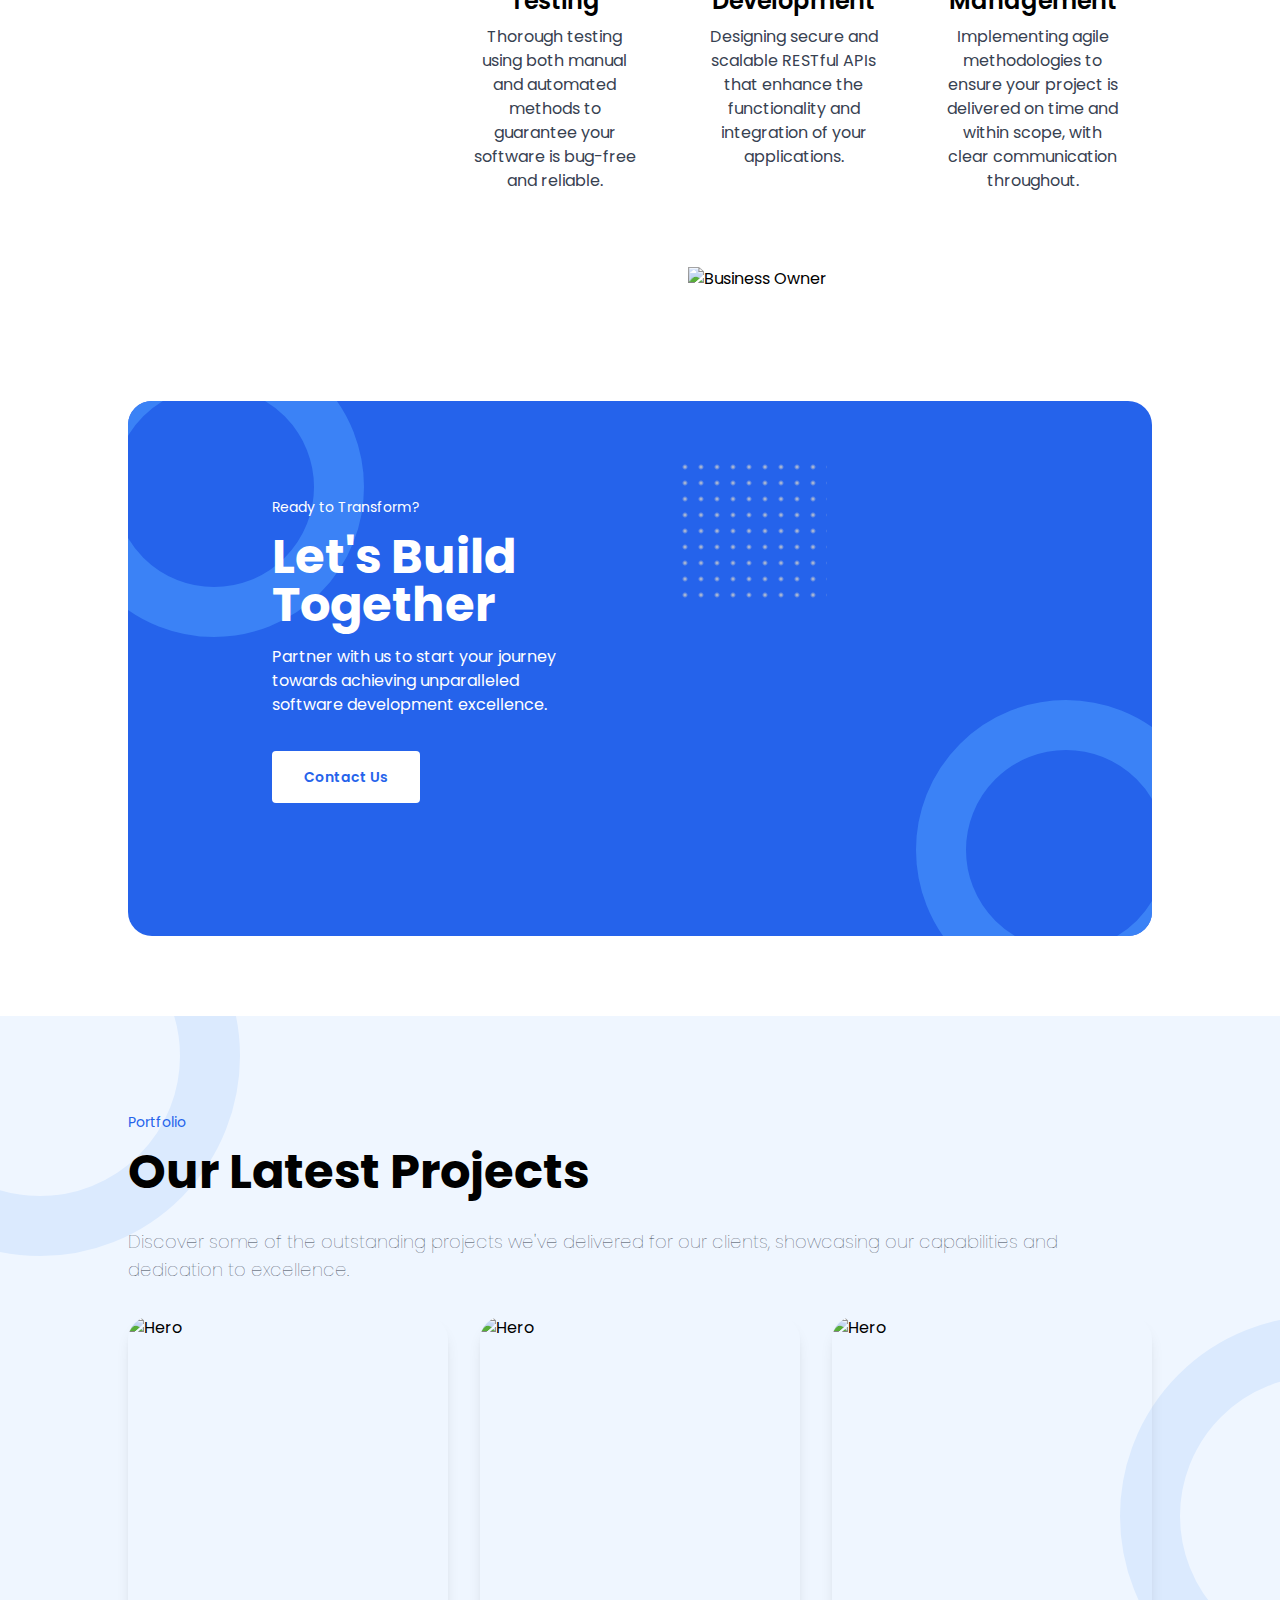
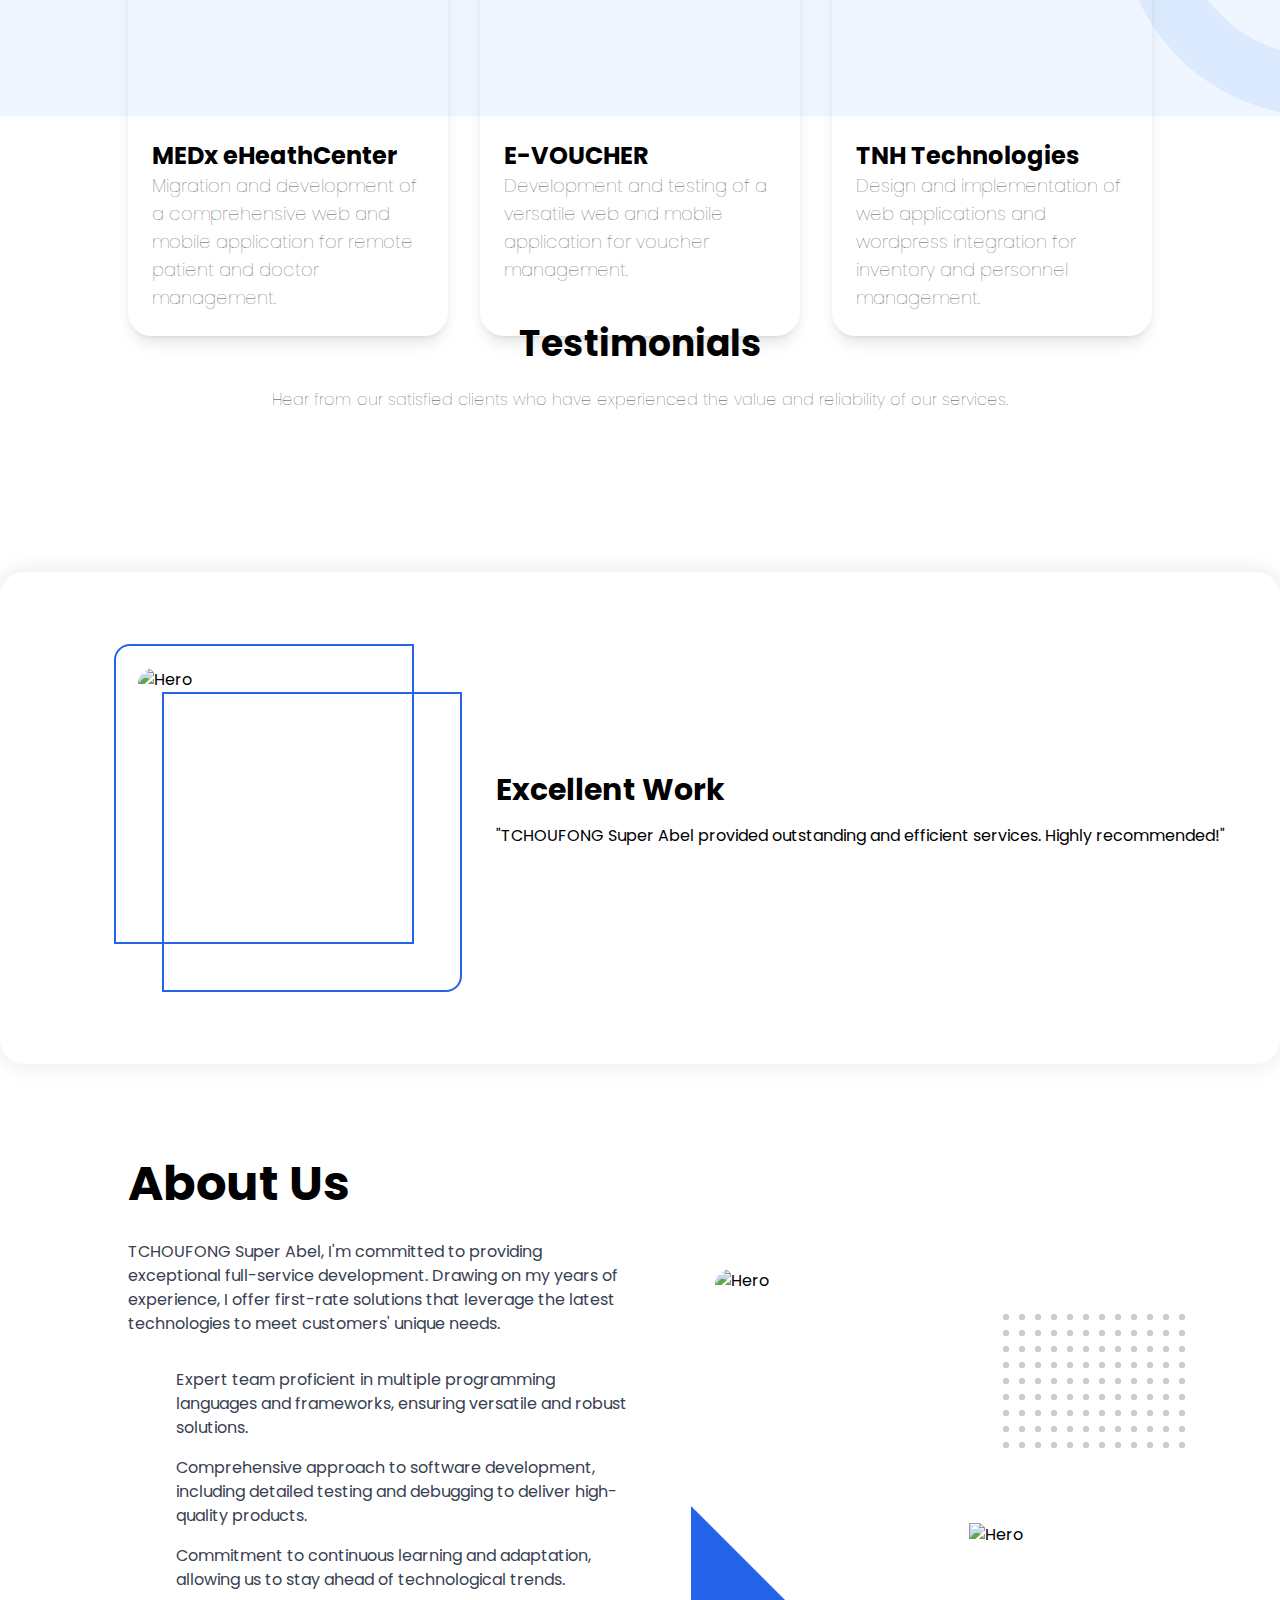
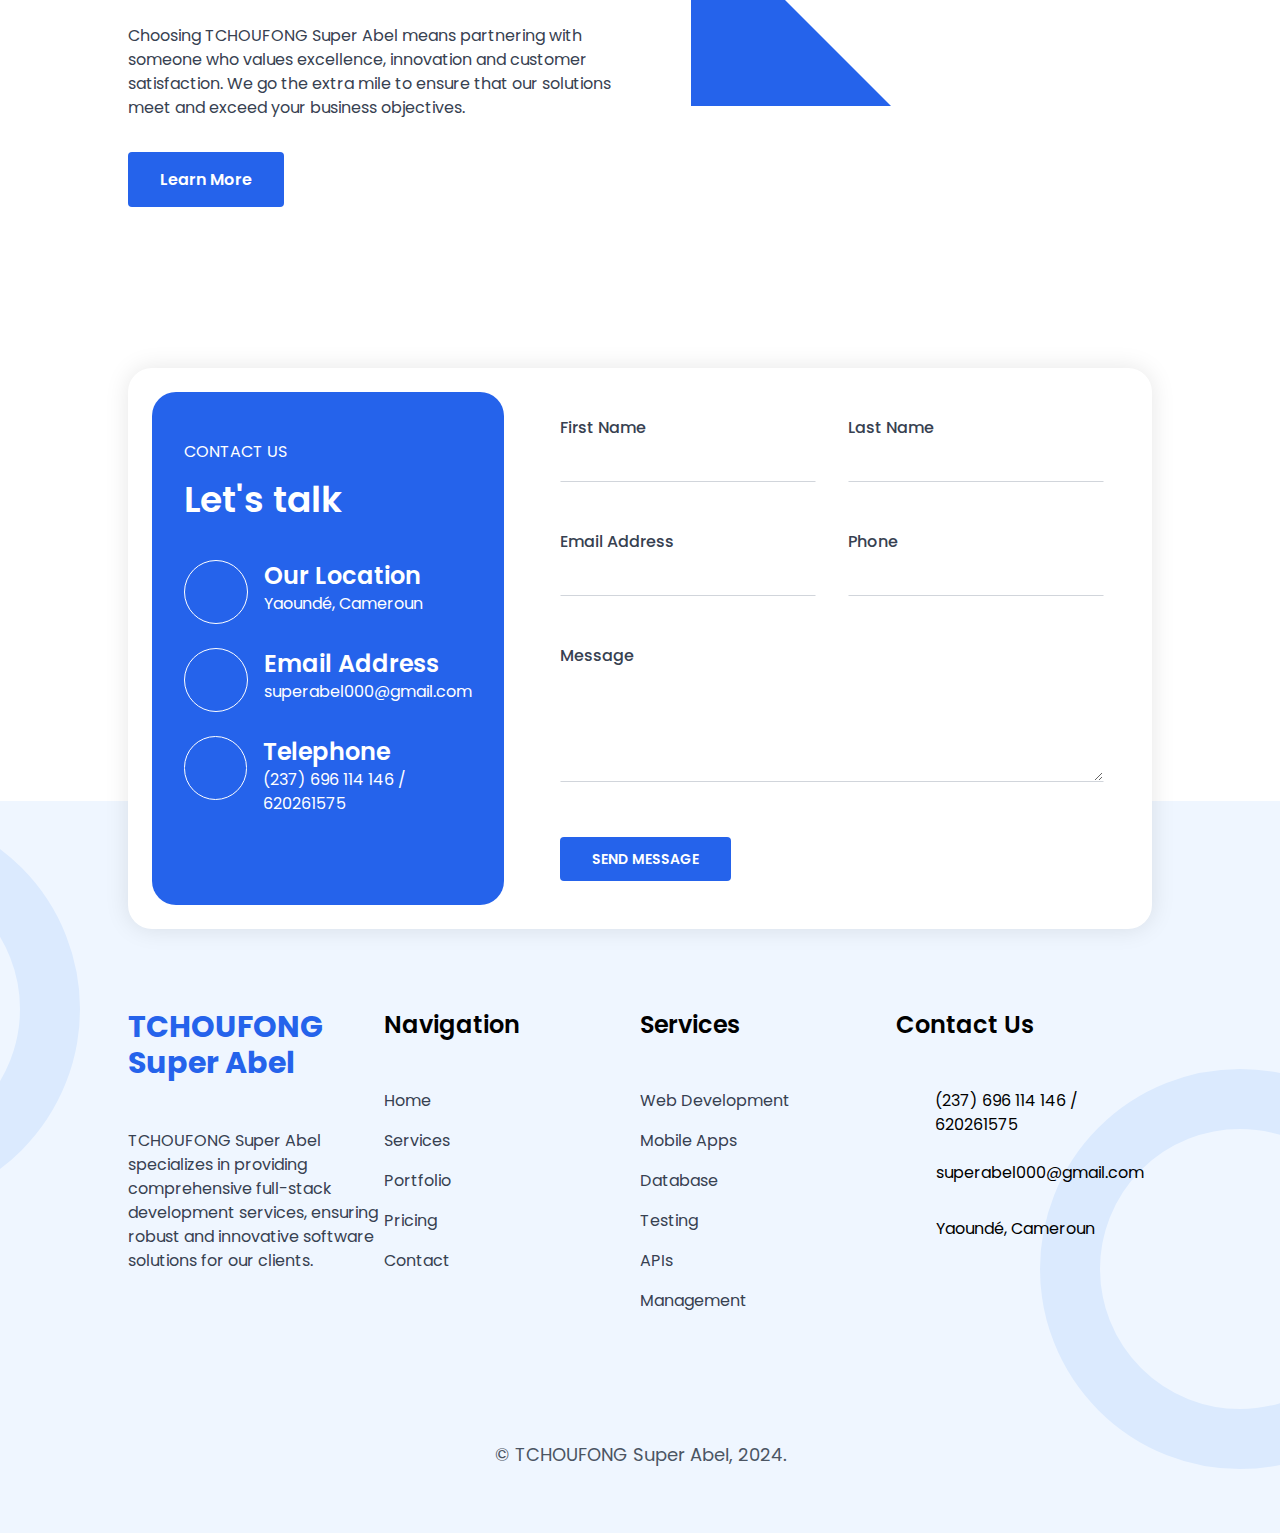
==== commit d19536cf: "update index" ====
--- a/index.html
+++ b/index.html
@@ -1493,11 +1493,6 @@
 </head>
 
 <body>
-  <div
-    style="width: 100%; font-size: 0.875rem; line-height: 1.25rem; border-width: 1px; justify-content: center; align-items: center; display: flex; flex-direction: row; padding-top: 5px; padding-bottom: 5px;">
-    <span style="text-align: center; margin-right: 5px">This website was made with the Landingsite.ai website builder.
-      Create your website today.</span><a target="_blank" href="https://www.landingsite.ai/"
-      style="--tw-text-opacity: 1; color: rgb(59 130 246 / var(--tw-text-opacity));">Start Now</a></div>
   <header id="top" class="primary-color-bg primary-color-[50] code-section font-['Poppins'] bg-blue-50">
     <nav class="container relative z-10 mx-auto px-4 py-10 sm:px-12 xl:px-32">
       <div class="flex items-center justify-between">
@@ -1586,6 +1581,7 @@
           <div id="service-1" class="flex-1 bg-white px-8 text-center md:max-w-xs">
             <div id="service-1-icon"
               class="mx-auto mb-6 flex h-20 w-20 items-center justify-center rounded-3xl bg-blue-100 text-4xl text-blue-500">
+              <img src="image/dev.jpg" alt="Mobile App" width="200" height="200">
               <i class="fa-duotone fa-code" aria-hidden="true"></i></div>
             <h4 id="service-1-header" class="mb-4 text-2xl font-semibold">Full-Stack Development</h4>
             <p id="service-1-text" class="text-gray-700">Proficient in a wide array of programming languages and
@@ -1594,6 +1590,7 @@
           <div id="service-2" class="flex-1 bg-white px-8 text-center md:max-w-xs">
             <div id="service-2-icon"
               class="mx-auto mb-6 flex h-20 w-20 items-center justify-center rounded-3xl bg-orange-100 text-4xl text-orange-500">
+              <img src="image/mobileapp.jpg" alt="Mobile App" width="100" height="100">
               <i class="fa-duotone fa-mobile" aria-hidden="true"></i></div>
             <h4 id="service-2-header" class="mb-4 text-2xl font-semibold">Mobile App Development</h4>
             <p id="service-2-text" class="text-gray-700">Creating cross-platform mobile applications with an emphasis on
@@ -1602,6 +1599,7 @@
           <div id="service-3" class="flex-1 bg-white px-8 text-center md:max-w-xs">
             <div id="service-3-icon"
               class="mx-auto mb-6 flex h-20 w-20 items-center justify-center rounded-3xl bg-rose-100 text-4xl text-rose-500">
+              <img src="image/bd.jpg" alt="Database" width="100" height="100">
               <i class="fa-duotone fa-database" aria-hidden="true"></i></div>
             <h4 id="service-3-header" class="mb-2 text-2xl font-semibold">Database Management</h4>
             <p id="service-3-text" class="text-gray-700">Expertise in handling various databases, ensuring data
@@ -1610,6 +1608,7 @@
           <div id="service-4" class="flex-1 bg-white px-8 text-center md:max-w-xs">
             <div id="service-4-icon"
               class="mx-auto mb-6 flex h-20 w-20 items-center justify-center rounded-full bg-teal-100 text-4xl text-teal-500">
+              <img src="image/devtest.jpg" alt="Software Testing" width="100" height="100">
               <i class="fa-duotone fa-terminal" aria-hidden="true"></i></div>
             <h4 id="service-4-header" class="mb-2 text-2xl font-semibold">Software Testing</h4>
             <p id="service-4-text" class="break-words text-gray-700">Thorough testing using both manual and automated
@@ -1618,6 +1617,7 @@
           <div id="service-5" class="flex-1 bg-white px-8 text-center md:max-w-xs">
             <div id="service-5-icon"
               class="mx-auto mb-6 flex h-20 w-20 items-center justify-center rounded-full bg-stone-100 text-4xl text-stone-500">
+              <img src="image/api.jpg" alt="API" width="100" height="100">
               <i class="fa-duotone fa-cloud-upload-alt" aria-hidden="true"></i></div>
             <h4 id="service-5-header" class="mb-2 text-2xl font-semibold">API Development</h4>
             <p id="service-5-text" class="text-gray-700">Designing secure and scalable RESTful APIs that enhance the
@@ -1626,6 +1626,7 @@
           <div id="service-6" class="flex-1 bg-white px-8 text-center md:max-w-xs">
             <div id="service-6-icon"
               class="mx-auto mb-6 flex h-20 w-20 items-center justify-center rounded-full bg-violet-100 text-4xl text-violet-500">
+              <img src="image/management.jpg" alt="Project Management" width="100" height="100">
               <i class="fa-duotone fa-project-diagram" aria-hidden="true"></i></div>
             <h4 id="service-6-header" class="mb-2 text-2xl font-semibold">Project Management</h4>
             <p id="service-6-text" class="text-gray-700">Implementing agile methodologies to ensure your project is
@@ -1729,7 +1730,7 @@
           <div class="rounded-b-3xl bg-white p-6">
             <div id="portfolio-3-header" class="text-2xl font-bold">TNH Technologies</div>
             <div id="portfolio-3-subtext" class="text-lg font-thin text-gray-600">Design and implementation of web
-              applications for inventory and personnel management.</div>
+              applications and wordpress integration for inventory and personnel management.</div>
           </div>
         </div>
       </div>
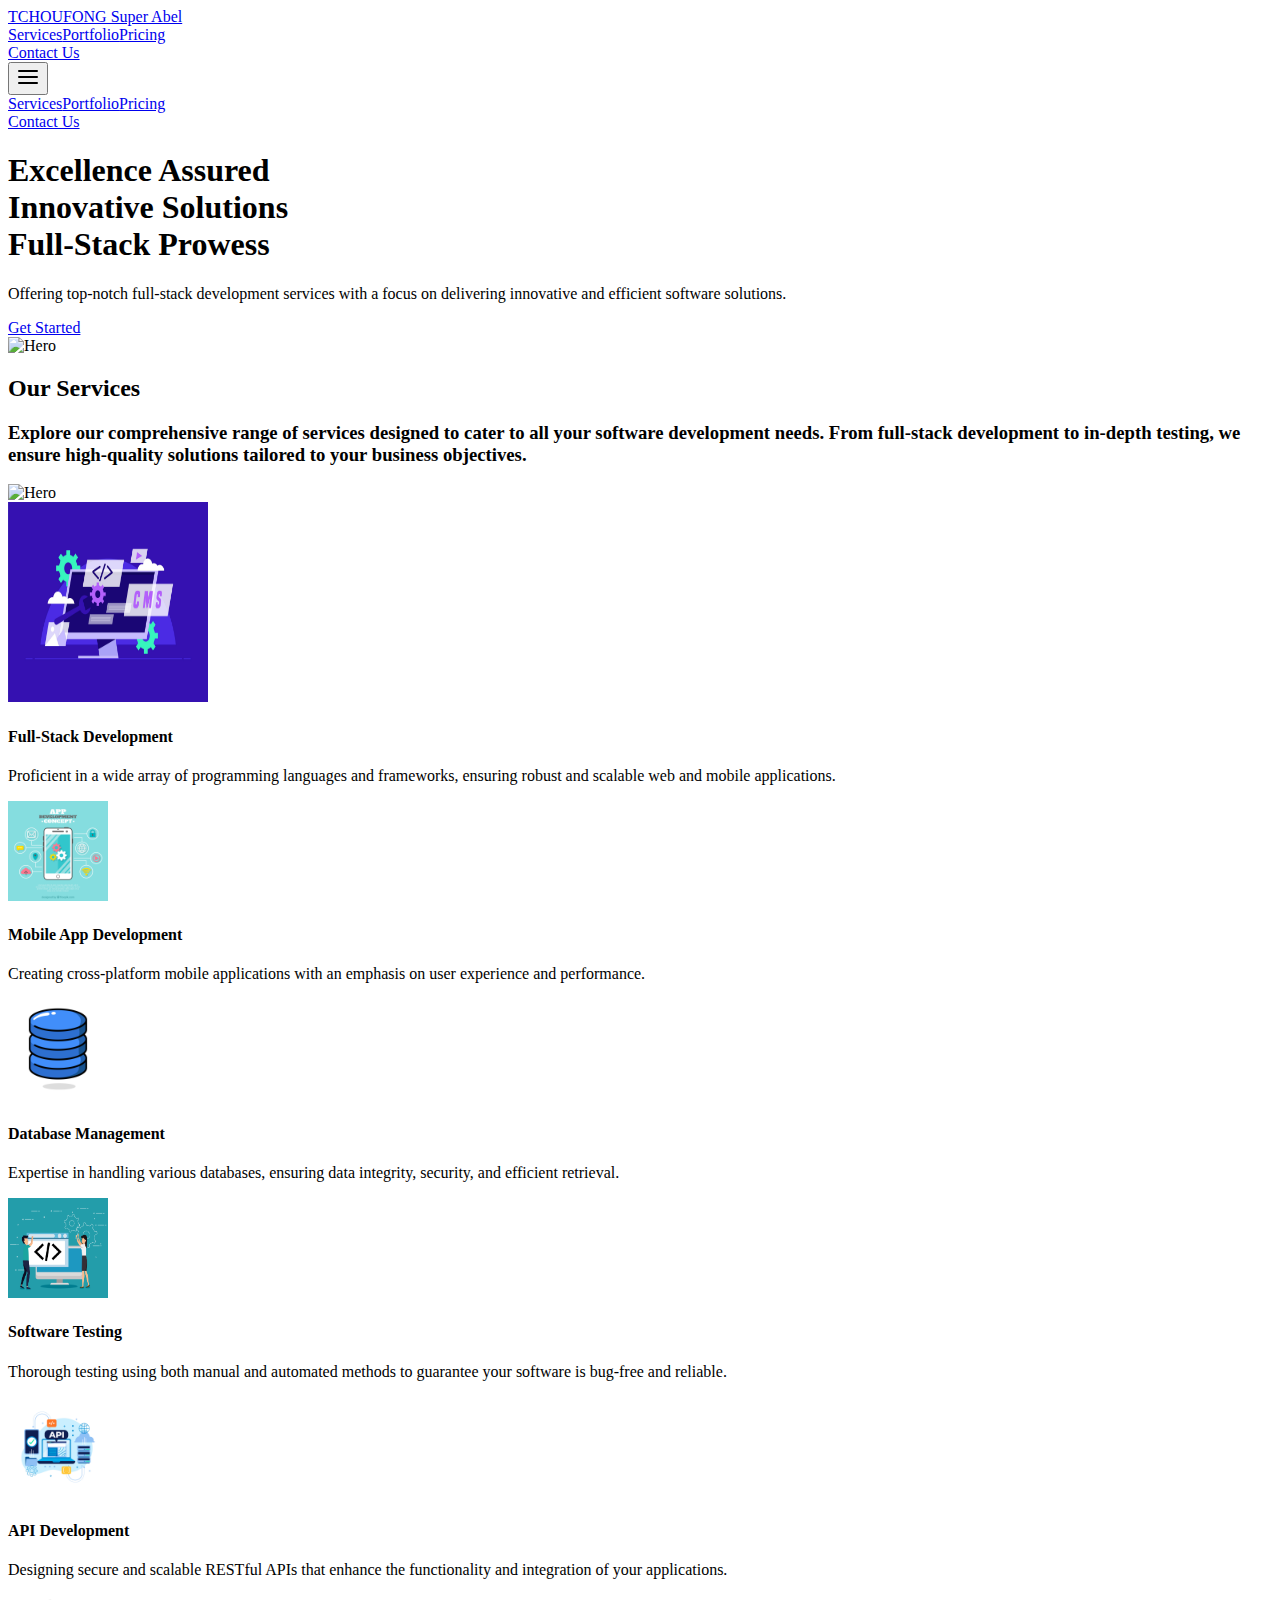
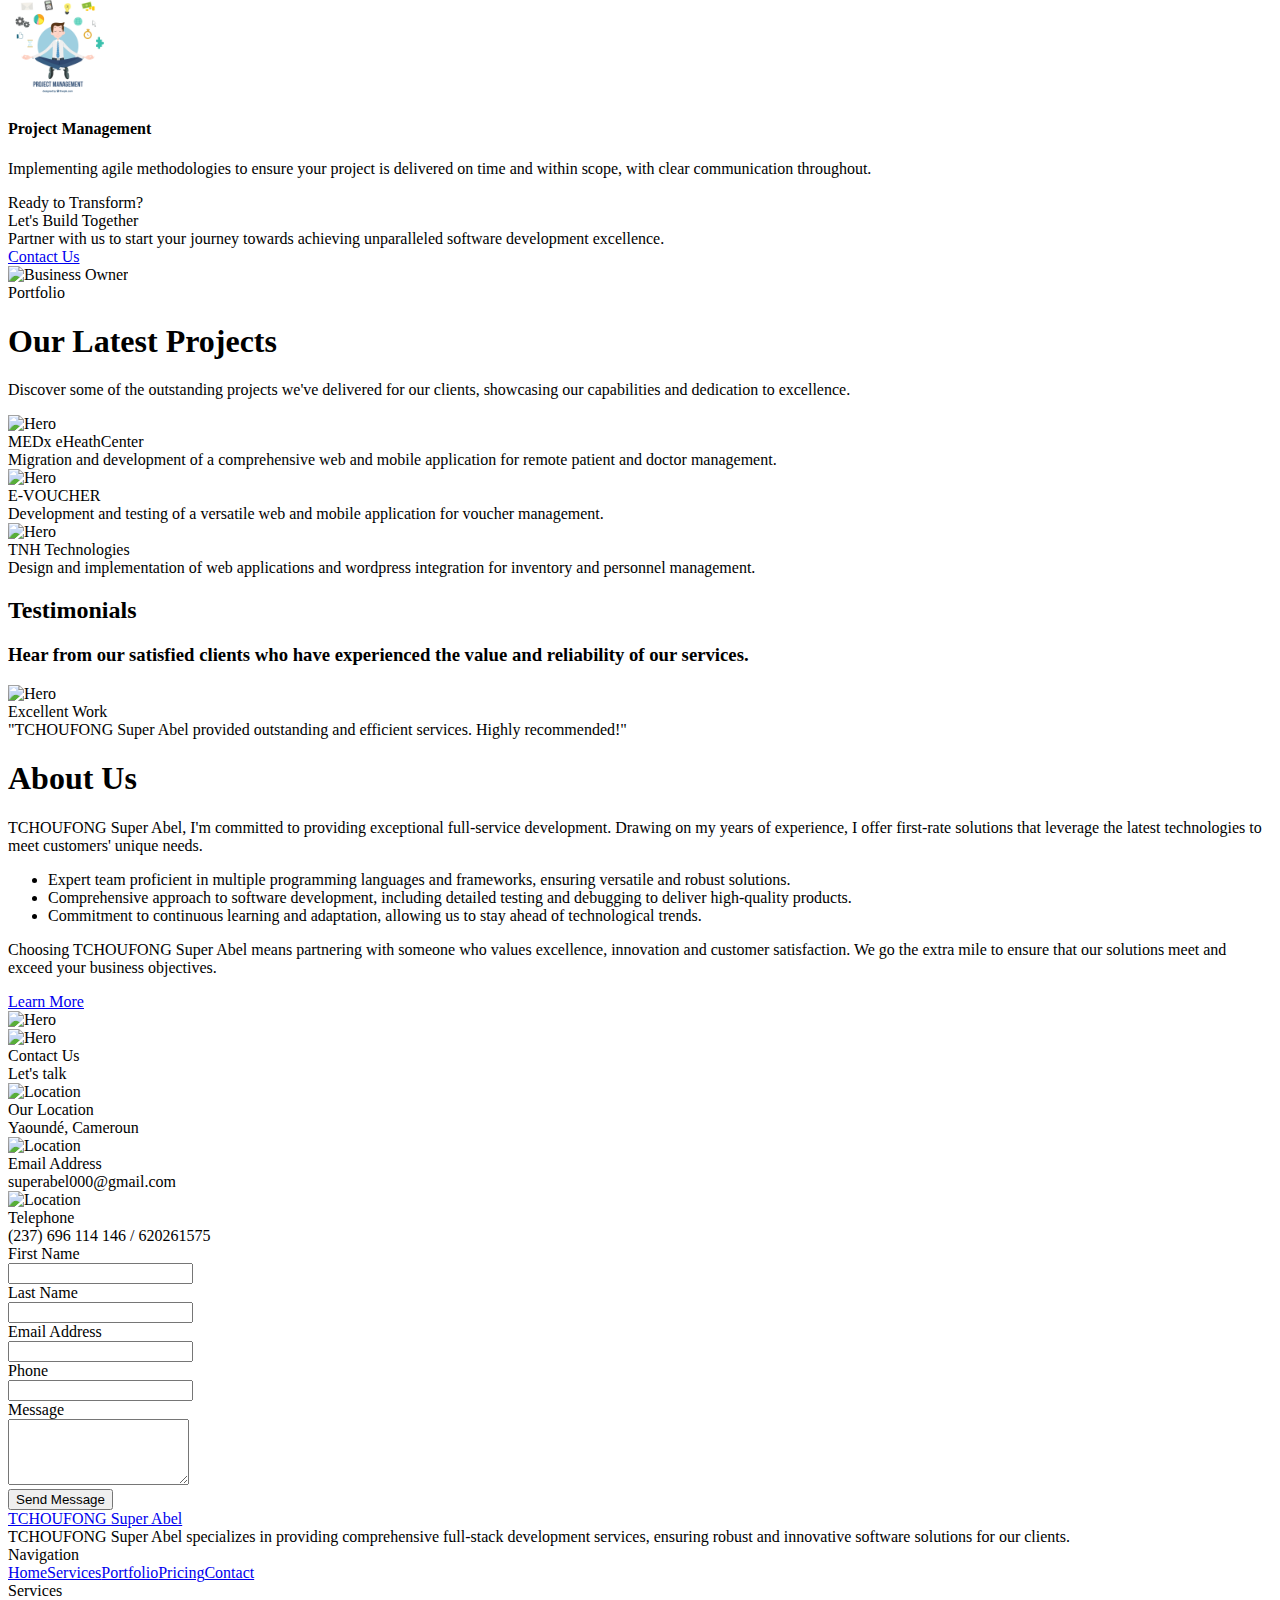
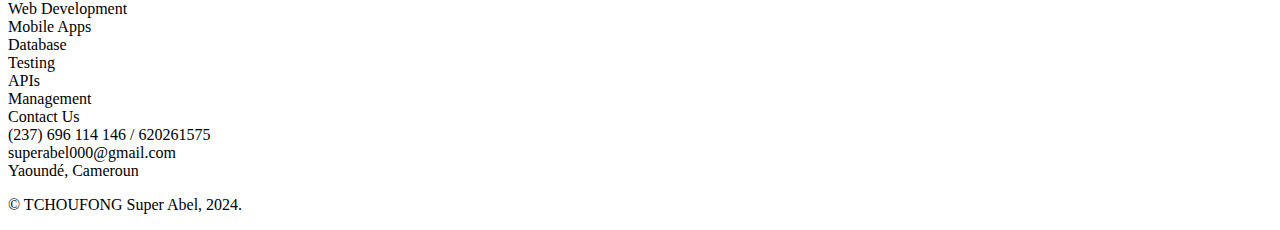
==== commit 4c8181f0: "update img" ====
--- a/index.html
+++ b/index.html
@@ -43,1453 +43,7 @@
       href="https://fonts.googleapis.com/css2?family=Poppins:wght@300;400;500;600;700&amp;family=IBM+Plex+Sans:wght@300;400;500;600;700&amp;family=Heebo:wght@300;400;500;600;700&amp;family=Arimo:wght@300;400;500;600;700&amp;display=swap"
       rel="stylesheet" />
   </noscript>
-  <style>
-    *,
-    ::after,
-    ::before {
-      box-sizing: border-box;
-      border-width: 0;
-      border-style: solid;
-      border-color: #e5e7eb
-    }
-
-    ::after,
-    ::before {
-      --tw-content: ''
-    }
-
-    html {
-      line-height: 1.5;
-      -webkit-text-size-adjust: 100%;
-      -moz-tab-size: 4;
-      -o-tab-size: 4;
-      tab-size: 4;
-      font-family: ui-sans-serif, system-ui, -apple-system, BlinkMacSystemFont, "Segoe UI", Roboto, "Helvetica Neue", Arial, "Noto Sans", sans-serif, "Apple Color Emoji", "Segoe UI Emoji", "Segoe UI Symbol", "Noto Color Emoji";
-      font-feature-settings: normal;
-      font-variation-settings: normal
-    }
-
-    body {
-      margin: 0;
-      line-height: inherit
-    }
-
-    hr {
-      height: 0;
-      color: inherit;
-      border-top-width: 1px
-    }
-
-    abbr:where([title]) {
-      -webkit-text-decoration: underline dotted;
-      text-decoration: underline dotted
-    }
-
-    h1,
-    h2,
-    h3,
-    h4,
-    h5,
-    h6 {
-      font-size: inherit;
-      font-weight: inherit
-    }
-
-    a {
-      color: inherit;
-      text-decoration: inherit
-    }
-
-    b,
-    strong {
-      font-weight: bolder
-    }
-
-    code,
-    kbd,
-    pre,
-    samp {
-      font-family: ui-monospace, SFMono-Regular, Menlo, Monaco, Consolas, "Liberation Mono", "Courier New", monospace;
-      font-size: 1em
-    }
-
-    small {
-      font-size: 80%
-    }
-
-    sub,
-    sup {
-      font-size: 75%;
-      line-height: 0;
-      position: relative;
-      vertical-align: baseline
-    }
-
-    sub {
-      bottom: -.25em
-    }
-
-    sup {
-      top: -.5em
-    }
-
-    table {
-      text-indent: 0;
-      border-color: inherit;
-      border-collapse: collapse
-    }
-
-    button,
-    input,
-    optgroup,
-    select,
-    textarea {
-      font-family: inherit;
-      font-size: 100%;
-      font-weight: inherit;
-      line-height: inherit;
-      color: inherit;
-      margin: 0;
-      padding: 0
-    }
-
-    button,
-    select {
-      text-transform: none
-    }
-
-    [type=button],
-    [type=reset],
-    [type=submit],
-    button {
-      -webkit-appearance: button;
-      background-color: transparent;
-      background-image: none
-    }
-
-    :-moz-focusring {
-      outline: auto
-    }
-
-    :-moz-ui-invalid {
-      box-shadow: none
-    }
-
-    progress {
-      vertical-align: baseline
-    }
-
-    ::-webkit-inner-spin-button,
-    ::-webkit-outer-spin-button {
-      height: auto
-    }
-
-    [type=search] {
-      -webkit-appearance: textfield;
-      outline-offset: -2px
-    }
-
-    ::-webkit-search-decoration {
-      -webkit-appearance: none
-    }
-
-    ::-webkit-file-upload-button {
-      -webkit-appearance: button;
-      font: inherit
-    }
-
-    summary {
-      display: list-item
-    }
-
-    blockquote,
-    dd,
-    dl,
-    figure,
-    h1,
-    h2,
-    h3,
-    h4,
-    h5,
-    h6,
-    hr,
-    p,
-    pre {
-      margin: 0
-    }
-
-    fieldset {
-      margin: 0;
-      padding: 0
-    }
-
-    legend {
-      padding: 0
-    }
-
-    menu,
-    ol,
-    ul {
-      list-style: none;
-      margin: 0;
-      padding: 0
-    }
-
-    textarea {
-      resize: vertical
-    }
-
-    input::-moz-placeholder,
-    textarea::-moz-placeholder {
-      opacity: 1;
-      color: #9ca3af
-    }
-
-    input::placeholder,
-    textarea::placeholder {
-      opacity: 1;
-      color: #9ca3af
-    }
-
-    [role=button],
-    button {
-      cursor: pointer
-    }
-
-    :disabled {
-      cursor: default
-    }
-
-    audio,
-    canvas,
-    embed,
-    iframe,
-    img,
-    object,
-    svg,
-    video {
-      display: block;
-      vertical-align: middle
-    }
-
-    img,
-    video {
-      max-width: 100%;
-      height: auto
-    }
-
-    [hidden] {
-      display: none
-    }
-
-    *,
-    ::after,
-    ::before {
-      --tw-border-spacing-x: 0;
-      --tw-border-spacing-y: 0;
-      --tw-translate-x: 0;
-      --tw-translate-y: 0;
-      --tw-rotate: 0;
-      --tw-skew-x: 0;
-      --tw-skew-y: 0;
-      --tw-scale-x: 1;
-      --tw-scale-y: 1;
-      --tw-pan-x: ;
-      --tw-pan-y: ;
-      --tw-pinch-zoom: ;
-      --tw-scroll-snap-strictness: proximity;
-      --tw-ordinal: ;
-      --tw-slashed-zero: ;
-      --tw-numeric-figure: ;
-      --tw-numeric-spacing: ;
-      --tw-numeric-fraction: ;
-      --tw-ring-inset: ;
-      --tw-ring-offset-width: 0px;
-      --tw-ring-offset-color: #fff;
-      --tw-ring-color: rgb(59 130 246 / 0.5);
-      --tw-ring-offset-shadow: 0 0 #0000;
-      --tw-ring-shadow: 0 0 #0000;
-      --tw-shadow: 0 0 #0000;
-      --tw-shadow-colored: 0 0 #0000;
-      --tw-blur: ;
-      --tw-brightness: ;
-      --tw-contrast: ;
-      --tw-grayscale: ;
-      --tw-hue-rotate: ;
-      --tw-invert: ;
-      --tw-saturate: ;
-      --tw-sepia: ;
-      --tw-drop-shadow: ;
-      --tw-backdrop-blur: ;
-      --tw-backdrop-brightness: ;
-      --tw-backdrop-contrast: ;
-      --tw-backdrop-grayscale: ;
-      --tw-backdrop-hue-rotate: ;
-      --tw-backdrop-invert: ;
-      --tw-backdrop-opacity: ;
-      --tw-backdrop-saturate: ;
-      --tw-backdrop-sepia:
-    }
-
-    ::backdrop {
-      --tw-border-spacing-x: 0;
-      --tw-border-spacing-y: 0;
-      --tw-translate-x: 0;
-      --tw-translate-y: 0;
-      --tw-rotate: 0;
-      --tw-skew-x: 0;
-      --tw-skew-y: 0;
-      --tw-scale-x: 1;
-      --tw-scale-y: 1;
-      --tw-pan-x: ;
-      --tw-pan-y: ;
-      --tw-pinch-zoom: ;
-      --tw-scroll-snap-strictness: proximity;
-      --tw-ordinal: ;
-      --tw-slashed-zero: ;
-      --tw-numeric-figure: ;
-      --tw-numeric-spacing: ;
-      --tw-numeric-fraction: ;
-      --tw-ring-inset: ;
-      --tw-ring-offset-width: 0px;
-      --tw-ring-offset-color: #fff;
-      --tw-ring-color: rgb(59 130 246 / 0.5);
-      --tw-ring-offset-shadow: 0 0 #0000;
-      --tw-ring-shadow: 0 0 #0000;
-      --tw-shadow: 0 0 #0000;
-      --tw-shadow-colored: 0 0 #0000;
-      --tw-blur: ;
-      --tw-brightness: ;
-      --tw-contrast: ;
-      --tw-grayscale: ;
-      --tw-hue-rotate: ;
-      --tw-invert: ;
-      --tw-saturate: ;
-      --tw-sepia: ;
-      --tw-drop-shadow: ;
-      --tw-backdrop-blur: ;
-      --tw-backdrop-brightness: ;
-      --tw-backdrop-contrast: ;
-      --tw-backdrop-grayscale: ;
-      --tw-backdrop-hue-rotate: ;
-      --tw-backdrop-invert: ;
-      --tw-backdrop-opacity: ;
-      --tw-backdrop-saturate: ;
-      --tw-backdrop-sepia:
-    }
-
-    .container {
-      width: 100%
-    }
-
-    @media (min-width:640px) {
-      .container {
-        max-width: 640px
-      }
-    }
-
-    @media (min-width:768px) {
-      .container {
-        max-width: 768px
-      }
-    }
-
-    @media (min-width:1024px) {
-      .container {
-        max-width: 1024px
-      }
-    }
-
-    @media (min-width:1280px) {
-      .container {
-        max-width: 1280px
-      }
-    }
-
-    @media (min-width:1536px) {
-      .container {
-        max-width: 1536px
-      }
-    }
-
-    .absolute {
-      position: absolute
-    }
-
-    .relative {
-      position: relative
-    }
-
-    .-bottom-12 {
-      bottom: -3rem
-    }
-
-    .-bottom-16 {
-      bottom: -4rem
-    }
-
-    .-left-16 {
-      left: -4rem
-    }
-
-    .-left-40 {
-      left: -10rem
-    }
-
-    .-left-56 {
-      left: -14rem
-    }
-
-    .-left-80 {
-      left: -20rem
-    }
-
-    .-right-16 {
-      right: -4rem
-    }
-
-    .-right-40 {
-      right: -10rem
-    }
-
-    .-right-60 {
-      right: -15rem
-    }
-
-    .-right-9 {
-      right: -2.25rem
-    }
-
-    .-top-12 {
-      top: -3rem
-    }
-
-    .-top-14 {
-      top: -3.5rem
-    }
-
-    .-top-16 {
-      top: -4rem
-    }
-
-    .-top-24 {
-      top: -6rem
-    }
-
-    .-top-40 {
-      top: -10rem
-    }
-
-    .bottom-0 {
-      bottom: 0
-    }
-
-    .bottom-14 {
-      bottom: 3.5rem
-    }
-
-    .bottom-6 {
-      bottom: 1.5rem
-    }
-
-    .left-0 {
-      left: 0
-    }
-
-    .left-12 {
-      left: 3rem
-    }
-
-    .left-6 {
-      left: 1.5rem
-    }
-
-    .right-0 {
-      right: 0
-    }
-
-    .right-12 {
-      right: 3rem
-    }
-
-    .right-6 {
-      right: 1.5rem
-    }
-
-    .top-0 {
-      top: 0
-    }
-
-    .top-16 {
-      top: 4rem
-    }
-
-    .top-48 {
-      top: 12rem
-    }
-
-    .top-6 {
-      top: 1.5rem
-    }
-
-    .z-10 {
-      z-index: 10
-    }
-
-    .z-20 {
-      z-index: 20
-    }
-
-    .mx-auto {
-      margin-left: auto;
-      margin-right: auto
-    }
-
-    .-mt-52 {
-      margin-top: -13rem
-    }
-
-    .mb-12 {
-      margin-bottom: 3rem
-    }
-
-    .mb-16 {
-      margin-bottom: 4rem
-    }
-
-    .mb-2 {
-      margin-bottom: .5rem
-    }
-
-    .mb-4 {
-      margin-bottom: 1rem
-    }
-
-    .mb-6 {
-      margin-bottom: 1.5rem
-    }
-
-    .mb-8 {
-      margin-bottom: 2rem
-    }
-
-    .mr-4 {
-      margin-right: 1rem
-    }
-
-    .mt-1 {
-      margin-top: .25rem
-    }
-
-    .mt-12 {
-      margin-top: 3rem
-    }
-
-    .mt-24 {
-      margin-top: 6rem
-    }
-
-    .mt-4 {
-      margin-top: 1rem
-    }
-
-    .mt-8 {
-      margin-top: 2rem
-    }
-
-    .flex {
-      display: flex
-    }
-
-    .grid {
-      display: grid
-    }
-
-    .hidden {
-      display: none
-    }
-
-    .aspect-square {
-      aspect-ratio: 1/1
-    }
-
-    .h-0 {
-      height: 0
-    }
-
-    .h-10 {
-      height: 2.5rem
-    }
-
-    .h-16 {
-      height: 4rem
-    }
-
-    .h-20 {
-      height: 5rem
-    }
-
-    .h-\[145px\] {
-      height: 145px
-    }
-
-    .h-\[300px\] {
-      height: 300px
-    }
-
-    .h-\[400px\] {
-      height: 400px
-    }
-
-    .h-full {
-      height: 100%
-    }
-
-    .max-h-\[300px\] {
-      max-height: 300px
-    }
-
-    .w-0 {
-      width: 0
-    }
-
-    .w-10 {
-      width: 2.5rem
-    }
-
-    .w-16 {
-      width: 4rem
-    }
-
-    .w-20 {
-      width: 5rem
-    }
-
-    .w-3\/4 {
-      width: 75%
-    }
-
-    .w-\[150px\] {
-      width: 150px
-    }
-
-    .w-\[190px\] {
-      width: 190px
-    }
-
-    .w-\[30\%\] {
-      width: 30%
-    }
-
-    .w-\[300px\] {
-      width: 300px
-    }
-
-    .w-\[400px\] {
-      width: 400px
-    }
-
-    .w-\[45\%\] {
-      width: 45%
-    }
-
-    .w-\[50\%\] {
-      width: 50%
-    }
-
-    .w-full {
-      width: 100%
-    }
-
-    .flex-1 {
-      flex: 1 1 0%
-    }
-
-    .-rotate-3 {
-      --tw-rotate: -3deg;
-      transform: translate(var(--tw-translate-x), var(--tw-translate-y)) rotate(var(--tw-rotate)) skewX(var(--tw-skew-x)) skewY(var(--tw-skew-y)) scaleX(var(--tw-scale-x)) scaleY(var(--tw-scale-y))
-    }
-
-    .transform {
-      transform: translate(var(--tw-translate-x), var(--tw-translate-y)) rotate(var(--tw-rotate)) skewX(var(--tw-skew-x)) skewY(var(--tw-skew-y)) scaleX(var(--tw-scale-x)) scaleY(var(--tw-scale-y))
-    }
-
-    .grid-cols-1 {
-      grid-template-columns: repeat(1, minmax(0, 1fr))
-    }
-
-    .grid-cols-2 {
-      grid-template-columns: repeat(2, minmax(0, 1fr))
-    }
-
-    .flex-row {
-      flex-direction: row
-    }
-
-    .flex-col {
-      flex-direction: column
-    }
-
-    .items-center {
-      align-items: center
-    }
-
-    .justify-end {
-      justify-content: flex-end
-    }
-
-    .justify-center {
-      justify-content: center
-    }
-
-    .justify-between {
-      justify-content: space-between
-    }
-
-    .gap-8 {
-      gap: 2rem
-    }
-
-    .gap-y-12 {
-      row-gap: 3rem
-    }
-
-    .space-x-4>:not([hidden])~:not([hidden]) {
-      --tw-space-x-reverse: 0;
-      margin-right: calc(1rem * var(--tw-space-x-reverse));
-      margin-left: calc(1rem * calc(1 - var(--tw-space-x-reverse)))
-    }
-
-    .space-x-8>:not([hidden])~:not([hidden]) {
-      --tw-space-x-reverse: 0;
-      margin-right: calc(2rem * var(--tw-space-x-reverse));
-      margin-left: calc(2rem * calc(1 - var(--tw-space-x-reverse)))
-    }
-
-    .space-y-2>:not([hidden])~:not([hidden]) {
-      --tw-space-y-reverse: 0;
-      margin-top: calc(.5rem * calc(1 - var(--tw-space-y-reverse)));
-      margin-bottom: calc(.5rem * var(--tw-space-y-reverse))
-    }
-
-    .space-y-4>:not([hidden])~:not([hidden]) {
-      --tw-space-y-reverse: 0;
-      margin-top: calc(1rem * calc(1 - var(--tw-space-y-reverse)));
-      margin-bottom: calc(1rem * var(--tw-space-y-reverse))
-    }
-
-    .overflow-hidden {
-      overflow: hidden
-    }
-
-    .overflow-visible {
-      overflow: visible
-    }
-
-    .break-words {
-      overflow-wrap: break-word
-    }
-
-    .rounded {
-      border-radius: .25rem
-    }
-
-    .rounded-2xl {
-      border-radius: 1rem
-    }
-
-    .rounded-3xl {
-      border-radius: 1.5rem
-    }
-
-    .rounded-full {
-      border-radius: 9999px
-    }
-
-    .rounded-b-3xl {
-      border-bottom-right-radius: 1.5rem;
-      border-bottom-left-radius: 1.5rem
-    }
-
-    .rounded-t-3xl {
-      border-top-left-radius: 1.5rem;
-      border-top-right-radius: 1.5rem
-    }
-
-    .rounded-br-2xl {
-      border-bottom-right-radius: 1rem
-    }
-
-    .rounded-tl-2xl {
-      border-top-left-radius: 1rem
-    }
-
-    .border {
-      border-width: 1px
-    }
-
-    .border-2 {
-      border-width: 2px
-    }
-
-    .border-\[100px\] {
-      border-width: 100px
-    }
-
-    .border-\[50px\] {
-      border-width: 50px
-    }
-
-    .border-\[60px\] {
-      border-width: 60px
-    }
-
-    .border-blue-100 {
-      --tw-border-opacity: 1;
-      border-color: rgb(219 234 254 / var(--tw-border-opacity))
-    }
-
-    .border-blue-500 {
-      --tw-border-opacity: 1;
-      border-color: rgb(59 130 246 / var(--tw-border-opacity))
-    }
-
-    .border-blue-600 {
-      --tw-border-opacity: 1;
-      border-color: rgb(37 99 235 / var(--tw-border-opacity))
-    }
-
-    .border-transparent {
-      border-color: transparent
-    }
-
-    .border-white {
-      --tw-border-opacity: 1;
-      border-color: rgb(255 255 255 / var(--tw-border-opacity))
-    }
-
-    .border-b-blue-600 {
-      --tw-border-opacity: 1;
-      border-bottom-color: rgb(37 99 235 / var(--tw-border-opacity))
-    }
-
-    .border-b-gray-300 {
-      --tw-border-opacity: 1;
-      border-bottom-color: rgb(209 213 219 / var(--tw-border-opacity))
-    }
-
-    .border-l-blue-600 {
-      --tw-border-opacity: 1;
-      border-left-color: rgb(37 99 235 / var(--tw-border-opacity))
-    }
-
-    .bg-blue-100 {
-      --tw-bg-opacity: 1;
-      background-color: rgb(219 234 254 / var(--tw-bg-opacity))
-    }
-
-    .bg-blue-50 {
-      --tw-bg-opacity: 1;
-      background-color: rgb(239 246 255 / var(--tw-bg-opacity))
-    }
-
-    .bg-blue-600 {
-      --tw-bg-opacity: 1;
-      background-color: rgb(37 99 235 / var(--tw-bg-opacity))
-    }
-
-    .bg-orange-100 {
-      --tw-bg-opacity: 1;
-      background-color: rgb(255 237 213 / var(--tw-bg-opacity))
-    }
-
-    .bg-rose-100 {
-      --tw-bg-opacity: 1;
-      background-color: rgb(255 228 230 / var(--tw-bg-opacity))
-    }
-
-    .bg-stone-100 {
-      --tw-bg-opacity: 1;
-      background-color: rgb(245 245 244 / var(--tw-bg-opacity))
-    }
-
-    .bg-teal-100 {
-      --tw-bg-opacity: 1;
-      background-color: rgb(204 251 241 / var(--tw-bg-opacity))
-    }
-
-    .bg-violet-100 {
-      --tw-bg-opacity: 1;
-      background-color: rgb(237 233 254 / var(--tw-bg-opacity))
-    }
-
-    .bg-white {
-      --tw-bg-opacity: 1;
-      background-color: rgb(255 255 255 / var(--tw-bg-opacity))
-    }
-
-    .bg-\[radial-gradient\(\#cccccc\2c transparent_3px\)\] {
-      background-image: radial-gradient(#ccc, transparent 3px)
-    }
-
-    .bg-\[radial-gradient\(\#cccccc_3px\2c transparent_3px\)\] {
-      background-image: radial-gradient(#ccc 3px, transparent 3px)
-    }
-
-    .object-cover {
-      -o-object-fit: cover;
-      object-fit: cover
-    }
-
-    .p-12 {
-      padding: 3rem
-    }
-
-    .p-2 {
-      padding: .5rem
-    }
-
-    .p-6 {
-      padding: 1.5rem
-    }
-
-    .p-8 {
-      padding: 2rem
-    }
-
-    .px-4 {
-      padding-left: 1rem;
-      padding-right: 1rem
-    }
-
-    .px-5 {
-      padding-left: 1.25rem;
-      padding-right: 1.25rem
-    }
-
-    .px-8 {
-      padding-left: 2rem;
-      padding-right: 2rem
-    }
-
-    .py-10 {
-      padding-top: 2.5rem;
-      padding-bottom: 2.5rem
-    }
-
-    .py-16 {
-      padding-top: 4rem;
-      padding-bottom: 4rem
-    }
-
-    .py-2 {
-      padding-top: .5rem;
-      padding-bottom: .5rem
-    }
-
-    .py-20 {
-      padding-top: 5rem;
-      padding-bottom: 5rem
-    }
-
-    .py-24 {
-      padding-top: 6rem;
-      padding-bottom: 6rem
-    }
-
-    .py-3 {
-      padding-top: .75rem;
-      padding-bottom: .75rem
-    }
-
-    .py-4 {
-      padding-top: 1rem;
-      padding-bottom: 1rem
-    }
-
-    .pb-0 {
-      padding-bottom: 0
-    }
-
-    .pb-12 {
-      padding-bottom: 3rem
-    }
-
-    .pb-20 {
-      padding-bottom: 5rem
-    }
-
-    .pb-32 {
-      padding-bottom: 8rem
-    }
-
-    .pb-4 {
-      padding-bottom: 1rem
-    }
-
-    .pl-12 {
-      padding-left: 3rem
-    }
-
-    .pl-8 {
-      padding-left: 2rem
-    }
-
-    .pr-12 {
-      padding-right: 3rem
-    }
-
-    .pt-12 {
-      padding-top: 3rem
-    }
-
-    .pt-16 {
-      padding-top: 4rem
-    }
-
-    .pt-24 {
-      padding-top: 6rem
-    }
-
-    .pt-36 {
-      padding-top: 9rem
-    }
-
-    .pt-4 {
-      padding-top: 1rem
-    }
-
-    .text-center {
-      text-align: center
-    }
-
-    .font-\[\'Poppins\'\] {
-      font-family: Poppins
-    }
-
-    .text-2xl {
-      font-size: 1.5rem;
-      line-height: 2rem
-    }
-
-    .text-3xl {
-      font-size: 1.875rem;
-      line-height: 2.25rem
-    }
-
-    .text-4xl {
-      font-size: 2.25rem;
-      line-height: 2.5rem
-    }
-
-    .text-8xl {
-      font-size: 6rem;
-      line-height: 1
-    }
-
-    .text-base {
-      font-size: 1rem;
-      line-height: 1.5rem
-    }
-
-    .text-lg {
-      font-size: 1.125rem;
-      line-height: 1.75rem
-    }
-
-    .text-sm {
-      font-size: .875rem;
-      line-height: 1.25rem
-    }
-
-    .text-xl {
-      font-size: 1.25rem;
-      line-height: 1.75rem
-    }
-
-    .text-xs {
-      font-size: .75rem;
-      line-height: 1rem
-    }
-
-    .font-bold {
-      font-weight: 700
-    }
-
-    .font-medium {
-      font-weight: 500
-    }
-
-    .font-semibold {
-      font-weight: 600
-    }
-
-    .font-thin {
-      font-weight: 100
-    }
-
-    .uppercase {
-      text-transform: uppercase
-    }
-
-    .text-blue-100 {
-      --tw-text-opacity: 1;
-      color: rgb(219 234 254 / var(--tw-text-opacity))
-    }
-
-    .text-blue-500 {
-      --tw-text-opacity: 1;
-      color: rgb(59 130 246 / var(--tw-text-opacity))
-    }
-
-    .text-blue-600 {
-      --tw-text-opacity: 1;
-      color: rgb(37 99 235 / var(--tw-text-opacity))
-    }
-
-    .text-gray-600 {
-      --tw-text-opacity: 1;
-      color: rgb(75 85 99 / var(--tw-text-opacity))
-    }
-
-    .text-gray-700 {
-      --tw-text-opacity: 1;
-      color: rgb(55 65 81 / var(--tw-text-opacity))
-    }
-
-    .text-gray-800 {
-      --tw-text-opacity: 1;
-      color: rgb(31 41 55 / var(--tw-text-opacity))
-    }
-
-    .text-green-500 {
-      --tw-text-opacity: 1;
-      color: rgb(34 197 94 / var(--tw-text-opacity))
-    }
-
-    .text-orange-500 {
-      --tw-text-opacity: 1;
-      color: rgb(249 115 22 / var(--tw-text-opacity))
-    }
-
-    .text-rose-500 {
-      --tw-text-opacity: 1;
-      color: rgb(244 63 94 / var(--tw-text-opacity))
-    }
-
-    .text-stone-500 {
-      --tw-text-opacity: 1;
-      color: rgb(120 113 108 / var(--tw-text-opacity))
-    }
-
-    .text-teal-500 {
-      --tw-text-opacity: 1;
-      color: rgb(20 184 166 / var(--tw-text-opacity))
-    }
-
-    .text-violet-500 {
-      --tw-text-opacity: 1;
-      color: rgb(139 92 246 / var(--tw-text-opacity))
-    }
-
-    .text-white {
-      --tw-text-opacity: 1;
-      color: rgb(255 255 255 / var(--tw-text-opacity))
-    }
-
-    .shadow-\[0_0_25px_rgba\(0\2c 0\2c 0\2c 0\.1\)\] {
-      --tw-shadow: 0 0 25px rgba(0, 0, 0, 0.1);
-      --tw-shadow-colored: 0 0 25px var(--tw-shadow-color);
-      box-shadow: var(--tw-ring-offset-shadow, 0 0 #0000), var(--tw-ring-shadow, 0 0 #0000), var(--tw-shadow)
-    }
-
-    .shadow-lg {
-      --tw-shadow: 0 10px 15px -3px rgb(0 0 0 / 0.1), 0 4px 6px -4px rgb(0 0 0 / 0.1);
-      --tw-shadow-colored: 0 10px 15px -3px var(--tw-shadow-color), 0 4px 6px -4px var(--tw-shadow-color);
-      box-shadow: var(--tw-ring-offset-shadow, 0 0 #0000), var(--tw-ring-shadow, 0 0 #0000), var(--tw-shadow)
-    }
-
-    .\[background-size\:16px_16px\] {
-      background-size: 16px 16px
-    }
-
-    @media (min-width:1024px) {
-      .lg\:container {
-        width: 100%
-      }
-
-      @media (min-width:640px) {
-        .lg\:container {
-          max-width: 640px
-        }
-      }
-
-      @media (min-width:768px) {
-        .lg\:container {
-          max-width: 768px
-        }
-      }
-
-      @media (min-width:1024px) {
-        .lg\:container {
-          max-width: 1024px
-        }
-      }
-
-      @media (min-width:1280px) {
-        .lg\:container {
-          max-width: 1280px
-        }
-      }
-
-      @media (min-width:1536px) {
-        .lg\:container {
-          max-width: 1536px
-        }
-      }
-    }
-
-    .hover\:bg-blue-500:hover {
-      --tw-bg-opacity: 1;
-      background-color: rgb(59 130 246 / var(--tw-bg-opacity))
-    }
-
-    .hover\:bg-gray-100:hover {
-      --tw-bg-opacity: 1;
-      background-color: rgb(243 244 246 / var(--tw-bg-opacity))
-    }
-
-    @media (min-width:640px) {
-      .sm\:w-\[25\%\] {
-        width: 25%
-      }
-
-      .sm\:w-\[65\%\] {
-        width: 65%
-      }
-
-      .sm\:grid-cols-2 {
-        grid-template-columns: repeat(2, minmax(0, 1fr))
-      }
-
-      .sm\:flex-row {
-        flex-direction: row
-      }
-
-      .sm\:px-12 {
-        padding-left: 3rem;
-        padding-right: 3rem
-      }
-    }
-
-    @media (min-width:768px) {
-      .md\:mb-36 {
-        margin-bottom: 9rem
-      }
-
-      .md\:block {
-        display: block
-      }
-
-      .md\:flex {
-        display: flex
-      }
-
-      .md\:hidden {
-        display: none
-      }
-
-      .md\:h-\[535px\] {
-        height: 535px
-      }
-
-      .md\:h-\[700px\] {
-        height: 700px
-      }
-
-      .md\:w-1\/2 {
-        width: 50%
-      }
-
-      .md\:max-w-xs {
-        max-width: 20rem
-      }
-
-      .md\:grid-cols-3 {
-        grid-template-columns: repeat(3, minmax(0, 1fr))
-      }
-
-      .md\:grid-cols-4 {
-        grid-template-columns: repeat(4, minmax(0, 1fr))
-      }
-
-      .md\:flex-row {
-        flex-direction: row
-      }
-
-      .md\:space-x-8>:not([hidden])~:not([hidden]) {
-        --tw-space-x-reverse: 0;
-        margin-right: calc(2rem * var(--tw-space-x-reverse));
-        margin-left: calc(2rem * calc(1 - var(--tw-space-x-reverse)))
-      }
-
-      .md\:space-y-0>:not([hidden])~:not([hidden]) {
-        --tw-space-y-reverse: 0;
-        margin-top: calc(0px * calc(1 - var(--tw-space-y-reverse)));
-        margin-bottom: calc(0px * var(--tw-space-y-reverse))
-      }
-
-      .md\:space-y-12>:not([hidden])~:not([hidden]) {
-        --tw-space-y-reverse: 0;
-        margin-top: calc(3rem * calc(1 - var(--tw-space-y-reverse)));
-        margin-bottom: calc(3rem * var(--tw-space-y-reverse))
-      }
-
-      .md\:text-left {
-        text-align: left
-      }
-    }
-
-    @media (min-width:1024px) {
-      .lg\:mt-0 {
-        margin-top: 0
-      }
-
-      .lg\:mt-24 {
-        margin-top: 6rem
-      }
-
-      .lg\:block {
-        display: block
-      }
-
-      .lg\:h-\[110\%\] {
-        height: 110%
-      }
-
-      .lg\:w-\[45\%\] {
-        width: 45%
-      }
-
-      .lg\:w-\[55\%\] {
-        width: 55%
-      }
-
-      .lg\:flex-row {
-        flex-direction: row
-      }
-
-      .lg\:space-x-8>:not([hidden])~:not([hidden]) {
-        --tw-space-x-reverse: 0;
-        margin-right: calc(2rem * var(--tw-space-x-reverse));
-        margin-left: calc(2rem * calc(1 - var(--tw-space-x-reverse)))
-      }
-
-      .lg\:p-6 {
-        padding: 1.5rem
-      }
-
-      .lg\:pb-12 {
-        padding-bottom: 3rem
-      }
-
-      .lg\:pb-24 {
-        padding-bottom: 6rem
-      }
-
-      .lg\:pb-32 {
-        padding-bottom: 8rem
-      }
-
-      .lg\:pl-36 {
-        padding-left: 9rem
-      }
-
-      .lg\:pr-14 {
-        padding-right: 3.5rem
-      }
-
-      .lg\:pt-32 {
-        padding-top: 8rem
-      }
-
-      .lg\:text-left {
-        text-align: left
-      }
-
-      .lg\:text-3xl {
-        font-size: 1.875rem;
-        line-height: 2.25rem
-      }
-
-      .lg\:text-4xl {
-        font-size: 2.25rem;
-        line-height: 2.5rem
-      }
-
-      .lg\:text-base {
-        font-size: 1rem;
-        line-height: 1.5rem
-      }
-    }
-
-    @media (min-width:1280px) {
-      .xl\:left-12 {
-        left: 3rem
-      }
-
-      .xl\:block {
-        display: block
-      }
-
-      .xl\:h-\[125\%\] {
-        height: 125%
-      }
-
-      .xl\:w-\[70\%\] {
-        width: 70%
-      }
-
-      .xl\:px-32 {
-        padding-left: 8rem;
-        padding-right: 8rem
-      }
-
-      .xl\:text-4xl {
-        font-size: 2.25rem;
-        line-height: 2.5rem
-      }
-
-      .xl\:text-5xl {
-        font-size: 3rem;
-        line-height: 1
-      }
-    }
-
-    @media (min-width:1536px) {
-      .\32xl\:-right-9 {
-        right: -2.25rem
-      }
-
-      .\32xl\:w-\[190px\] {
-        width: 190px
-      }
-
-      .\32xl\:pr-\[30\%\] {
-        padding-right: 30%
-      }
-
-      .\32xl\:text-5xl {
-        font-size: 3rem;
-        line-height: 1
-      }
-
-      .\32xl\:text-6xl {
-        font-size: 3.75rem;
-        line-height: 1
-      }
-    }
-  </style>
+  <link rel="stylesheet" href="css/styles.css">
 </head>
 
 <body>
@@ -1852,15 +406,20 @@
             </div>
             <div class="hidden py-4 lg:block">
               <div class="mb-6 flex flex-row space-x-4">
-                <div class="flex h-16 w-16 items-center justify-center rounded-full border border-white p-6"><i
-                    class="fa-duotone fa-location-dot text-3xl" aria-hidden="true"></i></div>
+                <div class="flex h-16 w-16 items-center justify-center rounded-full border border-white p-6">
+                  <img src="image/localisation.png" alt="Location" style="width: 500px; height: 20px;">
+
+                  <i class="fa-duotone fa-location-dot text-3xl" aria-hidden="true"></i></div>
                 <div class="flex flex-col">
                   <div class="text-2xl font-semibold">Our Location</div>
                   <div id="contact-location" class="">Yaoundé, Cameroun</div>
                 </div>
               </div>
               <div class="mb-6 flex flex-row space-x-4">
-                <div class="flex h-16 w-16 items-center justify-center rounded-full border border-white p-6"><i
+                <div class="flex h-16 w-16 items-center justify-center rounded-full border border-white p-6">
+                  <img src="image/mail.png" alt="Location" style="width: 500px; height: 20px;">
+
+                  <i
                     class="fa-duotone fa-envelope text-3xl" aria-hidden="true"></i></div>
                 <div class="flex flex-col">
                   <div class="text-2xl font-semibold">Email Address</div>
@@ -1869,7 +428,8 @@
                 </div>
               </div>
               <div class="flex flex-row space-x-4">
-                <div class="flex h-16 w-16 items-center justify-center rounded-full border border-white p-6"><i
+                <div class="flex h-16 w-16 items-center justify-center rounded-full border border-white p-6">
+                  <img src="image/tell.png" alt="Location" style="width: 500px; height: 20px;"><i
                     class="fa-duotone fa-phone text-3xl" aria-hidden="true"></i></div>
                 <div class="flex flex-col">
                   <div class="text-2xl font-semibold">Telephone</div>
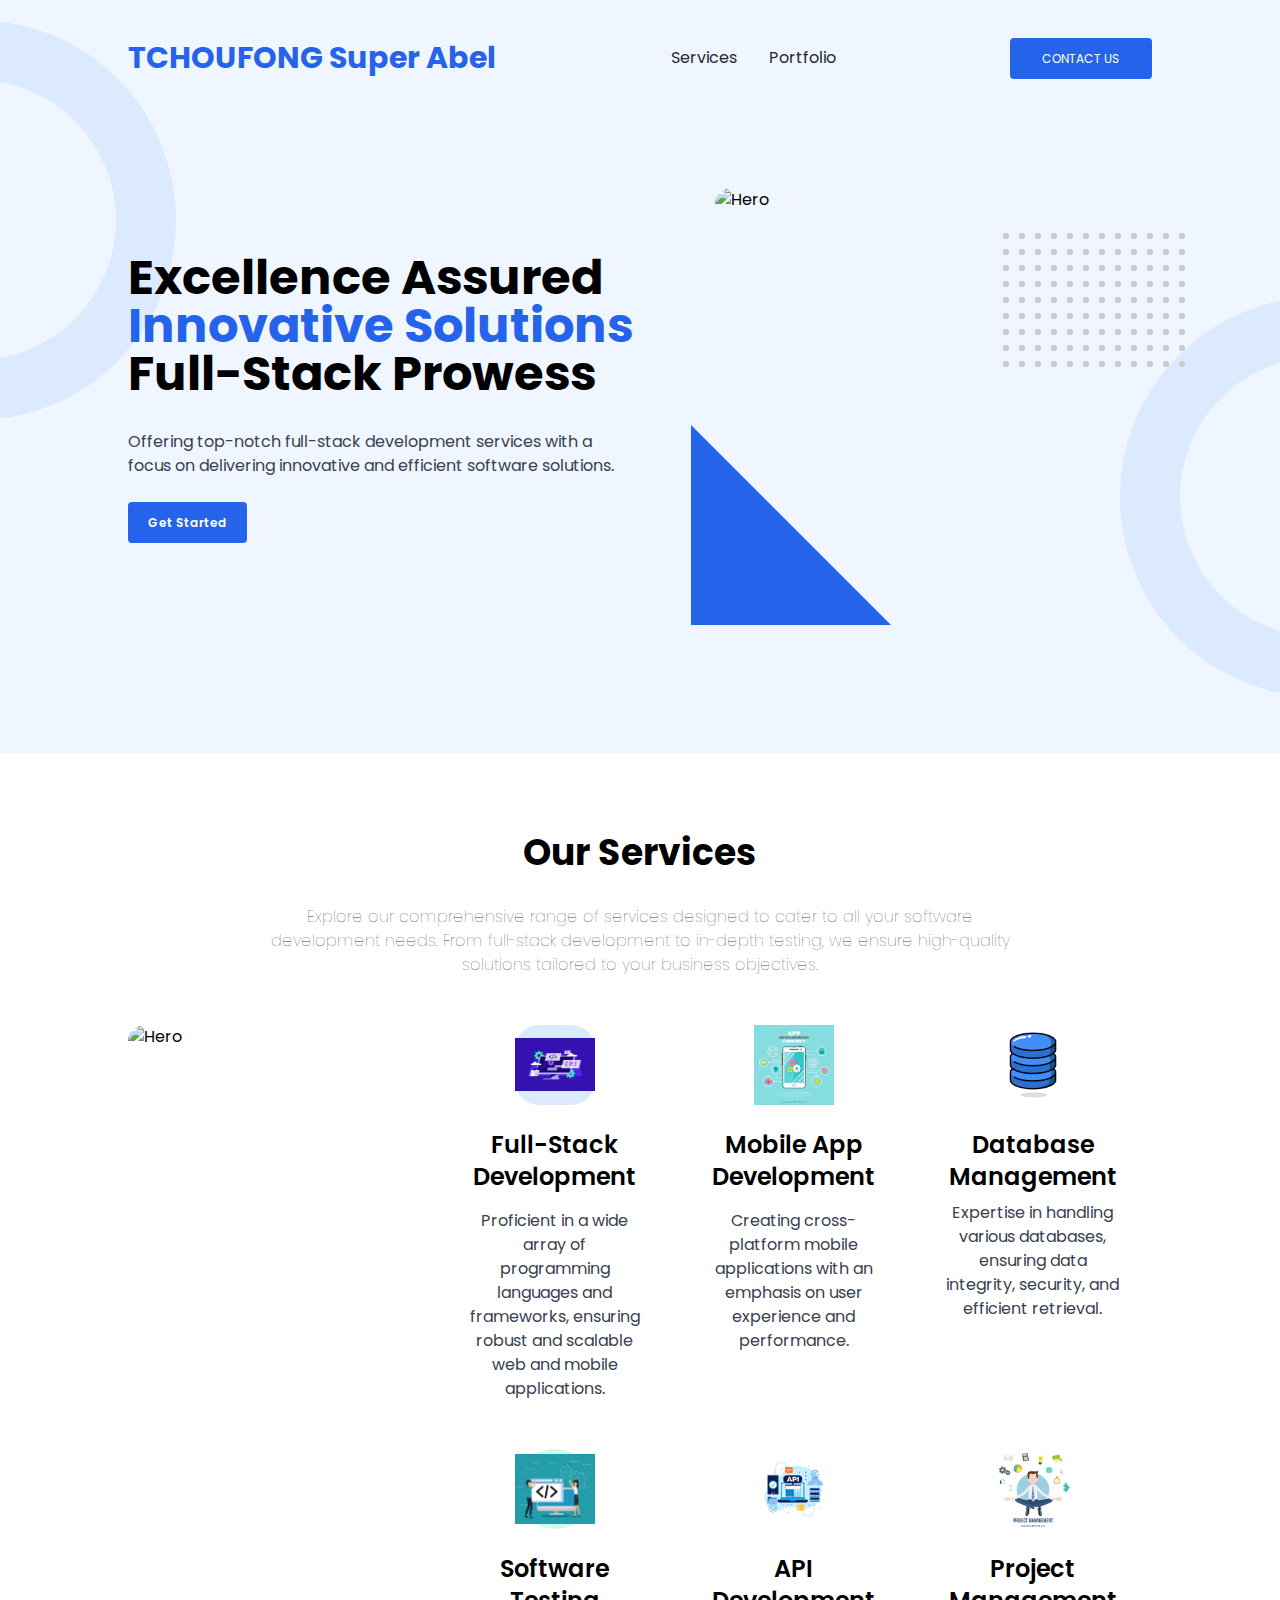
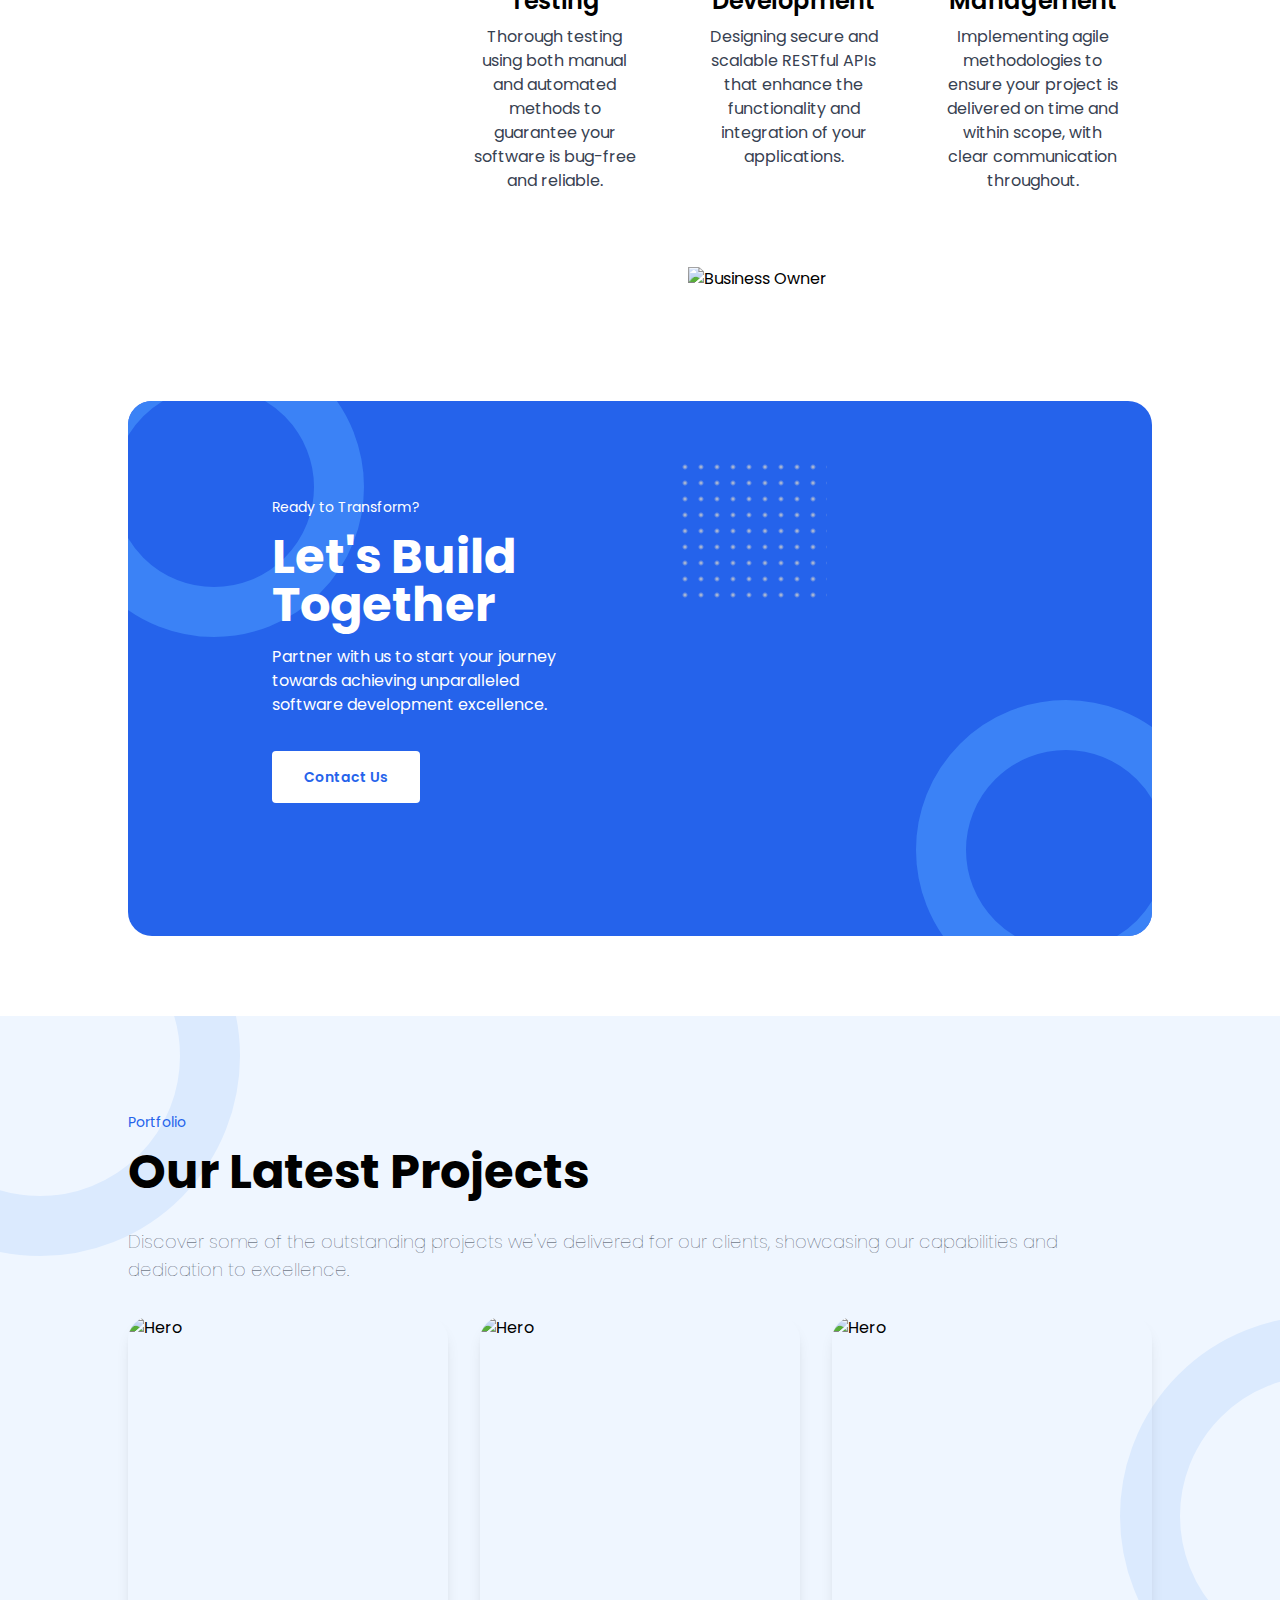
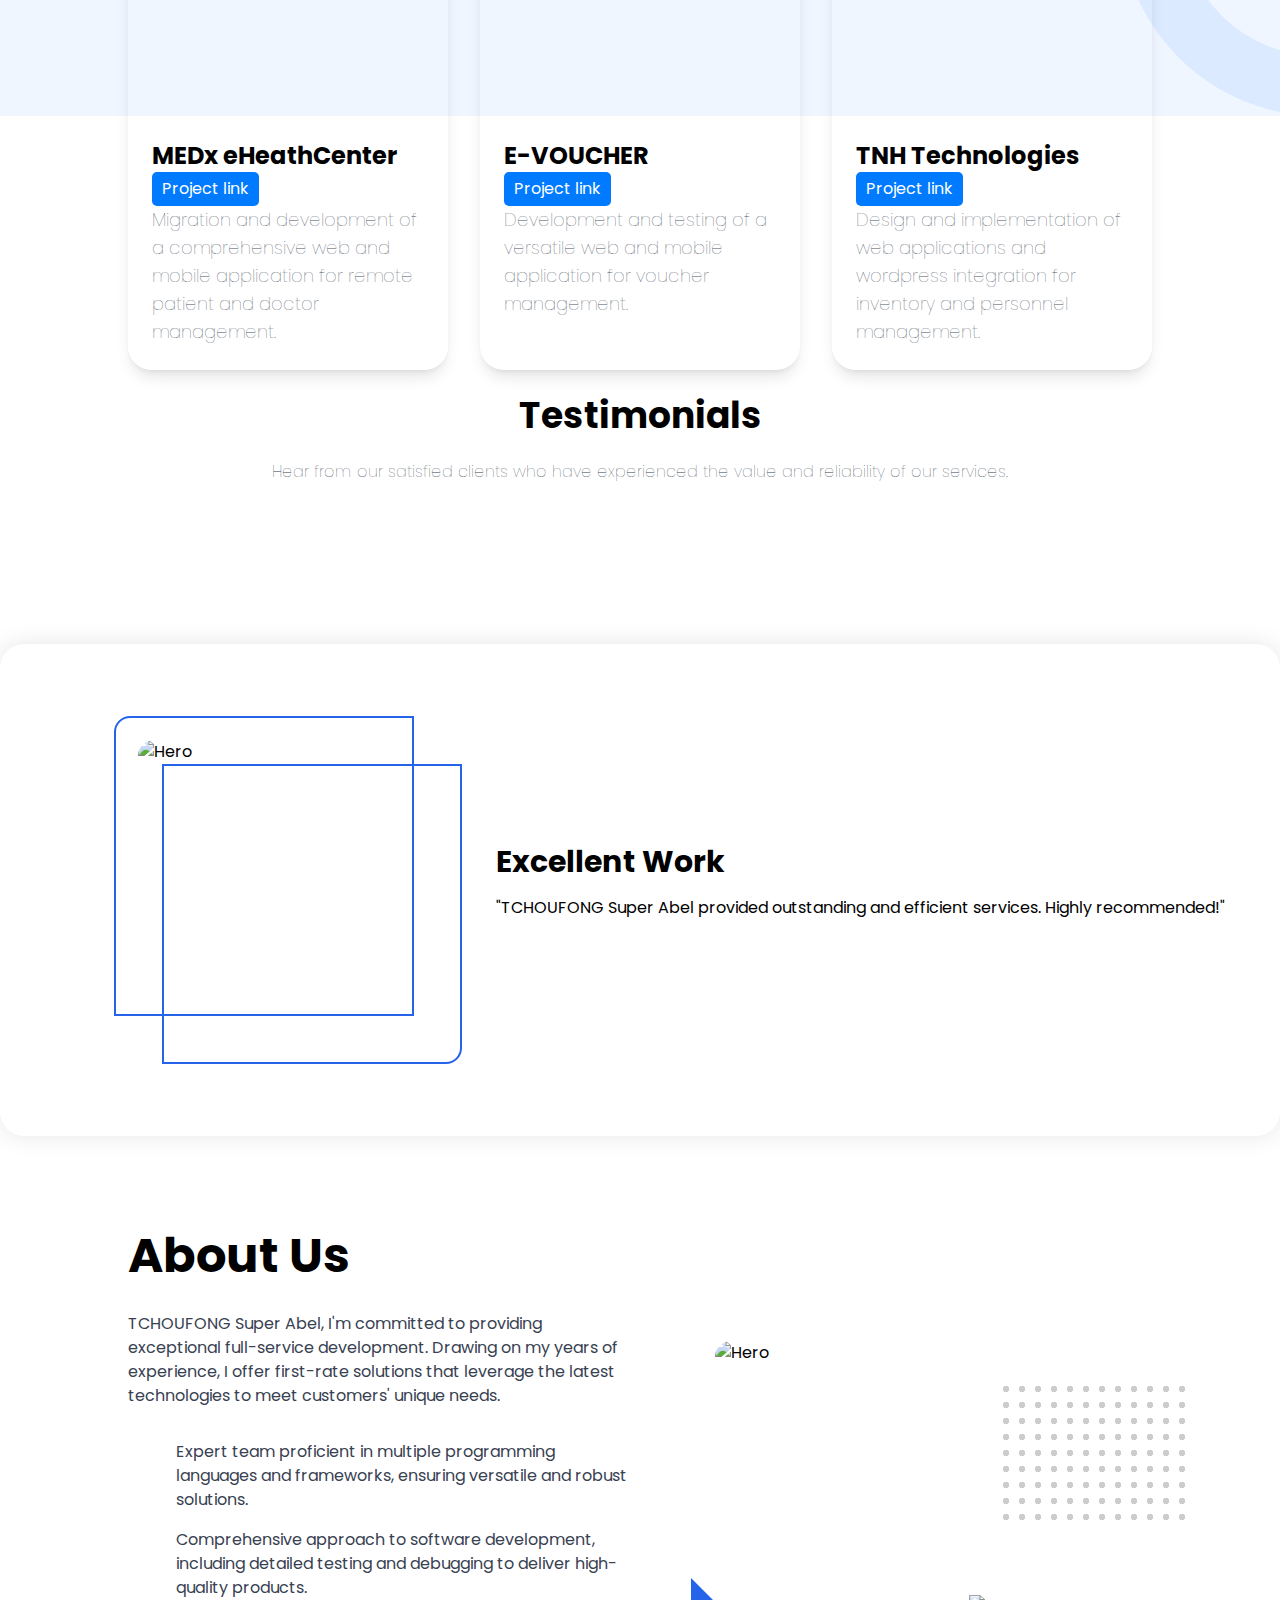
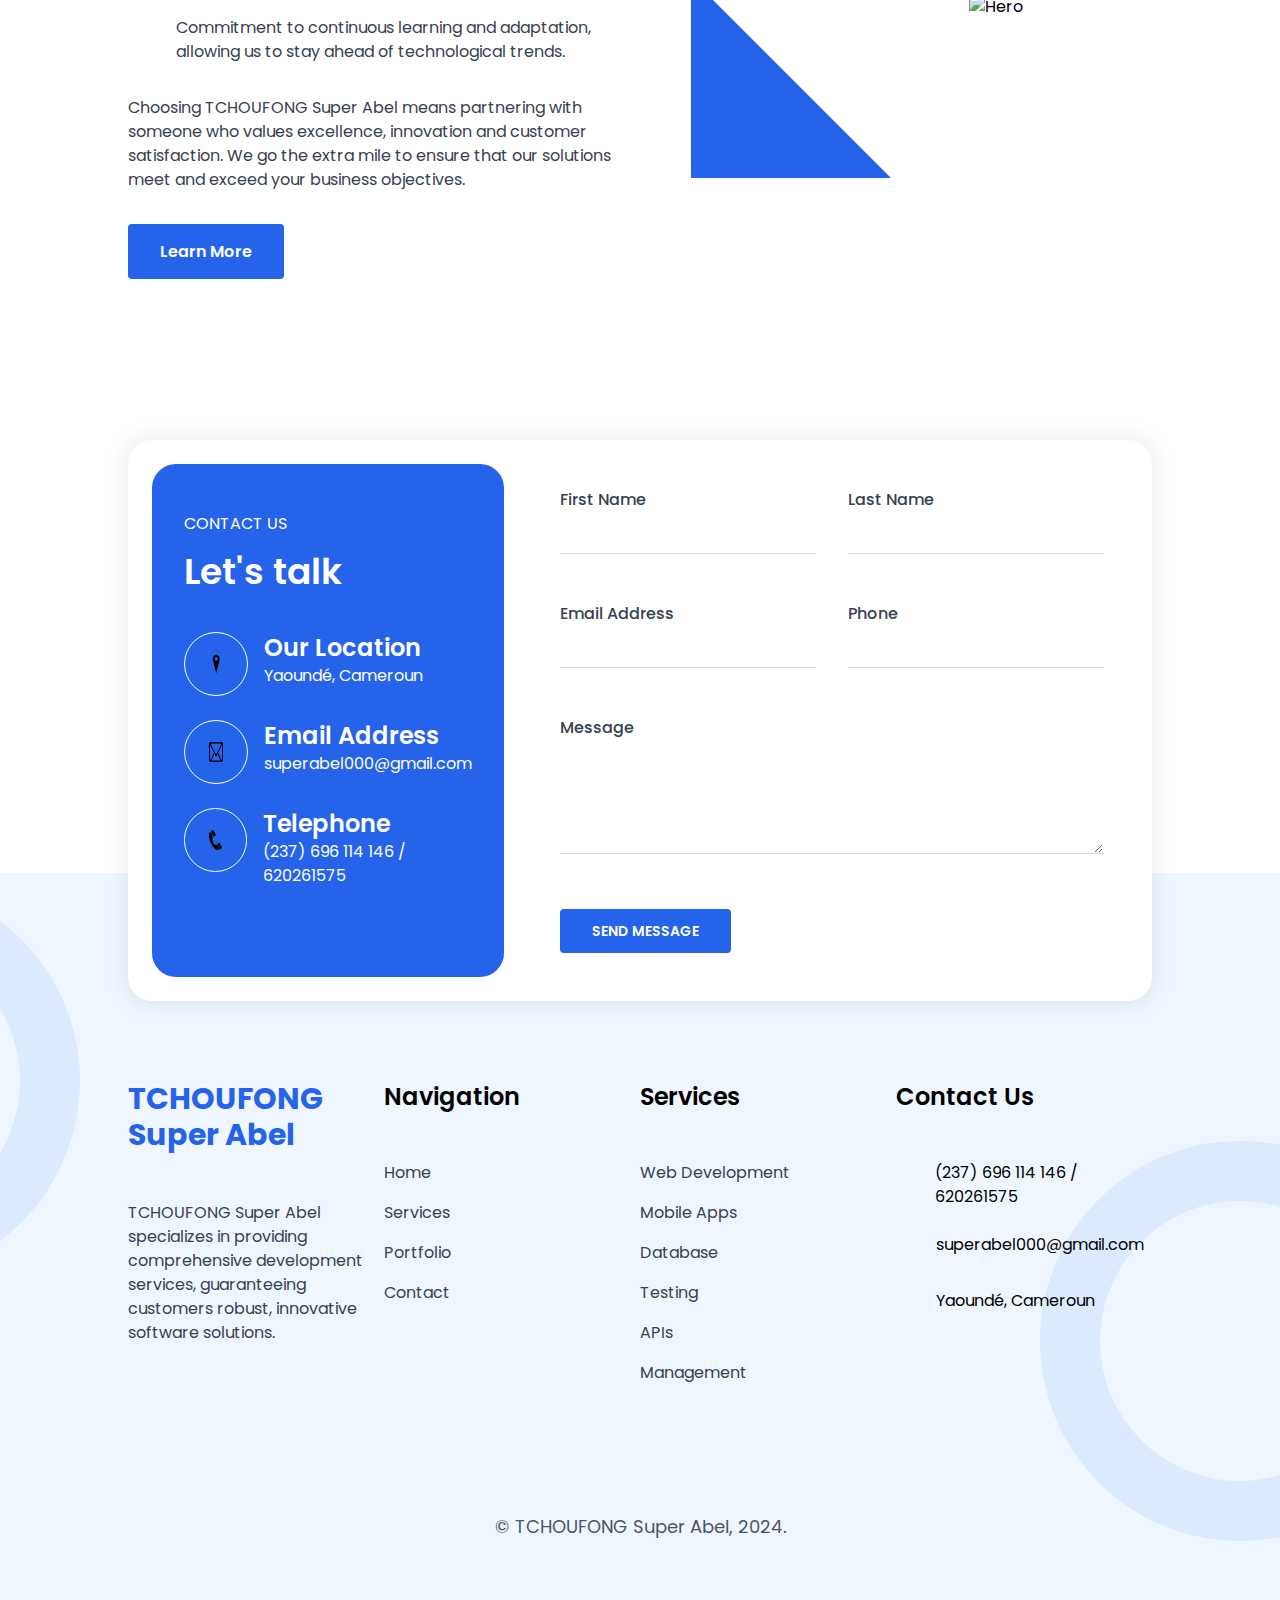
==== commit 880f2cfc: "added button" ====
--- a/index.html
+++ b/index.html
@@ -54,7 +54,7 @@
             class="primary-color-text text-xl lg:text-3xl text-blue-600">TCHOUFONG Super Abel</a></div>
         <div id="nav-links" class="hidden items-center space-x-8 text-sm md:flex lg:text-base"><a
             href="index.html#services" class="text-gray-800">Services</a><a href="index.html#portfolio"
-            class="text-gray-800">Portfolio</a><a href="index.html#pricing" class="text-gray-800">Pricing</a></div>
+            class="text-gray-800">Portfolio</a></div>
         <div id="nav-cta" class="hidden items-center space-x-4 text-sm md:flex lg:text-base">
           <div id="nav-cta-button"><a href="index.html#contact"
               class="primary-color-bg rounded px-8 py-3 text-xs uppercase text-white bg-blue-600">Contact Us</a></div>
@@ -71,7 +71,7 @@
       <div id="nav-links-mobile" class="mt-4 hidden md:hidden">
         <div class="relative z-10 flex flex-col space-y-2 bg-white pb-4 text-center text-lg"><a
             href="index.html#services" class="text-gray-800">Services</a><a href="index.html#portfolio"
-            class="text-gray-800">Portfolio</a><a href="index.html#pricing" class="text-gray-800">Pricing</a>
+            class="text-gray-800">Portfolio</a>
           <div id="nav-mobile-cta-button" class="flex-col space-y-2 pt-4">
             <div id="nav-cta-button"><a href="index.html#contact"
                 class="primary-color-bg px-4 py-2 text-white bg-blue-600">Contact Us</a></div>
@@ -257,8 +257,11 @@
               oncontextmenu="return false;"></div>
           <div class="rounded-b-3xl bg-white p-6">
             <div id="portfolio-1-header" class="text-2xl font-bold">MEDx eHeathCenter</div>
+            <p><a href="https://medx.digitalhospital.app" class="button-link"> Project link</a></p> 
             <div id="portfolio-1-subtext" class="text-lg font-thin text-gray-600">Migration and development of a
-              comprehensive web and mobile application for remote patient and doctor management.</div>
+              comprehensive web and mobile application for remote patient and doctor management.
+             
+            </div>
           </div>
         </div>
         <div class="flex flex-col rounded-3xl shadow-lg">
@@ -270,8 +273,11 @@
               oncontextmenu="return false;"></div>
           <div class="rounded-b-3xl bg-white p-6">
             <div id="portfolio-2-header" class="text-2xl font-bold">E-VOUCHER</div>
+            <p><a href="https://evoucher.patnuc.cm " class="button-link">Project link</a></p>
             <div id="portfolio-2-subtext" class="text-lg font-thin text-gray-600">Development and testing of a versatile
-              web and mobile application for voucher management.</div>
+              web and mobile application for voucher management.
+              
+            </div>
           </div>
         </div>
         <div class="flex flex-col rounded-3xl shadow-lg">
@@ -283,8 +289,11 @@
               oncontextmenu="return false;"></div>
           <div class="rounded-b-3xl bg-white p-6">
             <div id="portfolio-3-header" class="text-2xl font-bold">TNH Technologies</div>
+            <p><a href="https://securedsys.net " class="button-link">Project link</a></p>
             <div id="portfolio-3-subtext" class="text-lg font-thin text-gray-600">Design and implementation of web
-              applications and wordpress integration for inventory and personnel management.</div>
+              applications and wordpress integration for inventory and personnel management.
+              
+            </div>
           </div>
         </div>
       </div>
@@ -297,9 +306,10 @@
         class="primary-color-border primary-color-[100] absolute -right-60 bottom-0 h-[400px] w-[400px] rounded-full border-[60px] border-blue-100">
       </div>
     </div>
+    
   </section>
   <section id="testimonials" class="relative bg-white font-['Poppins'] code-section">
-    <div class="container relative z-10 mx-auto px-4 pb-12 pt-16 sm:px-12 lg:pb-24 xl:px-32">
+    <div class="container relative z-10 mx-auto px-4 pb-12 pt-16 sm:px-12 lg:pb-24 xl:px-32"><br/><br/><br/>
       <h2 id="testimonials-header" class="mb-6 text-center text-3xl font-bold xl:text-4xl 2xl:text-5xl">Testimonials
       </h2>
       <h3 id="testimonials-subtext" class="mx-auto mb-16 w-3/4 text-center font-thin text-gray-700">Hear from our
@@ -494,15 +504,13 @@
       <div class="relative z-10 grid grid-cols-1 sm:grid-cols-2 md:grid-cols-4">
         <div class="mb-8 flex flex-col space-y-4"><a id="footer-brand-name" href="index.html"
             class="primary-color-text mb-8 text-xl font-bold lg:text-3xl text-blue-600">TCHOUFONG Super Abel</a>
-          <div id="footer-name-subtext" class="text-gray-700 2xl:pr-[30%]">TCHOUFONG Super Abel specializes in providing
-            comprehensive full-stack development services, ensuring robust and innovative software solutions for our
-            clients.</div>
+          <div id="footer-name-subtext" class="text-gray-700 2xl:pr-[30%]">TCHOUFONG Super Abel specializes in providing comprehensive development services, 
+            guaranteeing customers robust, innovative software solutions.</div>
         </div>
         <div id="footer-nav-links" class="mb-8 flex flex-col space-y-4">
           <div class="mb-8 text-2xl font-semibold">Navigation</div><a class="text-gray-700"
             href="index.html#top">Home</a><a class="text-gray-700" href="index.html#services">Services</a><a
-            class="text-gray-700" href="index.html#portfolio">Portfolio</a><a class="text-gray-700"
-            href="index.html#pricing">Pricing</a><a class="text-gray-700" href="index.html#contact">Contact</a>
+            class="text-gray-700" href="index.html#portfolio">Portfolio</a><a class="text-gray-700" href="index.html#contact">Contact</a>
         </div>
         <div class="mb-8 flex flex-col space-y-4">
           <div class="mb-8 text-2xl font-semibold">Services</div>
--- a/css/styles.css
+++ b/css/styles.css
@@ -0,0 +1,1517 @@
+
+*,
+::after,
+::before {
+  box-sizing: border-box;
+  border-width: 0;
+  border-style: solid;
+  border-color: #e5e7eb
+}
+
+::after,
+::before {
+  --tw-content: ''
+}
+
+html {
+  line-height: 1.5;
+  -webkit-text-size-adjust: 100%;
+  -moz-tab-size: 4;
+  -o-tab-size: 4;
+  tab-size: 4;
+  font-family: ui-sans-serif, system-ui, -apple-system, BlinkMacSystemFont, "Segoe UI", Roboto, "Helvetica Neue", Arial, "Noto Sans", sans-serif, "Apple Color Emoji", "Segoe UI Emoji", "Segoe UI Symbol", "Noto Color Emoji";
+  font-feature-settings: normal;
+  font-variation-settings: normal;
+}
+*, ::after, ::before {
+  --tw-border-spacing-x: 0;
+  --tw-border-spacing-y: 0;
+  --tw-translate-x: 0;
+  --tw-translate-y: 0;
+  --tw-rotate: 0;
+  --tw-skew-x: 0;
+  --tw-skew-y: 0;
+  --tw-scale-x: 1;
+  --tw-scale-y: 1;
+  --tw-pan-x: ;
+  --tw-pan-y: ;
+  --tw-pinch-zoom: ;
+  --tw-scroll-snap-strictness: proximity;
+  --tw-ordinal: ;
+  --tw-slashed-zero: ;
+  --tw-numeric-figure: ;
+  --tw-numeric-spacing: ;
+  --tw-numeric-fraction: ;
+  --tw-ring-inset: ;
+  --tw-ring-offset-width: 0px;
+  --tw-ring-offset-color: #fff;
+  --tw-ring-color: rgb(59 130 246 / 0.5);
+  --tw-ring-offset-shadow: 0 0 #0000;
+  --tw-ring-shadow: 0 0 #0000;
+  --tw-shadow: 0 0 #0000;
+  --tw-shadow-colored: 0 0 #0000;
+  --tw-blur: ;
+  --tw-brightness: ;
+  --tw-contrast: ;
+  --tw-grayscale: ;
+  --tw-hue-rotate: ;
+  --tw-invert: ;
+  --tw-saturate: ;
+  --tw-sepia: ;
+  --tw-drop-shadow: ;
+  --tw-backdrop-blur: ;
+  --tw-backdrop-brightness: ;
+  --tw-backdrop-contrast: ;
+  --tw-backdrop-grayscale: ;
+  --tw-backdrop-hue-rotate: ;
+  --tw-backdrop-invert: ;
+  --tw-backdrop-opacity: ;
+  --tw-backdrop-saturate: ;
+  --tw-backdrop-sepia: ;
+}
+
+html {
+  line-height: 1.5;
+  -webkit-text-size-adjust: 100%;
+  -moz-tab-size: 4;
+  -o-tab-size: 4;
+  tab-size: 4;
+  font-family: ui-sans-serif, system-ui, -apple-system, BlinkMacSystemFont, "Segoe UI", Roboto, "Helvetica Neue", Arial, "Noto Sans", sans-serif, "Apple Color Emoji", "Segoe UI Emoji", "Segoe UI Symbol", "Noto Color Emoji";
+  font-feature-settings: normal;
+  font-variation-settings: normal
+}
+
+body {
+  margin: 0;
+  line-height: inherit
+}
+
+.button-link {
+  text-decoration: none;
+  display: inline-block;
+  padding: 5px 10px;
+  background-color: #007BFF;
+  color: white;
+  border-radius: 5px;
+  text-align: center;
+}
+.button-link:hover {
+  background-color: #0056b3;
+}
+
+hr {
+  height: 0;
+  color: inherit;
+  border-top-width: 1px
+}
+
+abbr:where([title]) {
+  -webkit-text-decoration: underline dotted;
+  text-decoration: underline dotted
+}
+
+h1,
+h2,
+h3,
+h4,
+h5,
+h6 {
+  font-size: inherit;
+  font-weight: inherit
+}
+
+a {
+  color: inherit;
+  text-decoration: inherit
+}
+
+b,
+strong {
+  font-weight: bolder
+}
+
+code,
+kbd,
+pre,
+samp {
+  font-family: ui-monospace, SFMono-Regular, Menlo, Monaco, Consolas, "Liberation Mono", "Courier New", monospace;
+  font-size: 1em
+}
+
+small {
+  font-size: 80%
+}
+
+sub,
+sup {
+  font-size: 75%;
+  line-height: 0;
+  position: relative;
+  vertical-align: baseline
+}
+
+sub {
+  bottom: -.25em
+}
+
+sup {
+  top: -.5em
+}
+
+table {
+  text-indent: 0;
+  border-color: inherit;
+  border-collapse: collapse
+}
+
+button,
+input,
+optgroup,
+select,
+textarea {
+  font-family: inherit;
+  font-size: 100%;
+  font-weight: inherit;
+  line-height: inherit;
+  color: inherit;
+  margin: 0;
+  padding: 0
+}
+
+button,
+select {
+  text-transform: none
+}
+
+[type=button],
+[type=reset],
+[type=submit],
+
+button {
+  -webkit-appearance: button;
+  background-color: transparent;
+  background-image: none
+}
+
+:-moz-focusring {
+  outline: auto
+}
+
+:-moz-ui-invalid {
+  box-shadow: none
+}
+
+progress {
+  vertical-align: baseline
+}
+
+::-webkit-inner-spin-button,
+::-webkit-outer-spin-button {
+  height: auto
+}
+
+[type=search] {
+  -webkit-appearance: textfield;
+  outline-offset: -2px
+}
+
+::-webkit-search-decoration {
+  -webkit-appearance: none
+}
+
+::-webkit-file-upload-button {
+  -webkit-appearance: button;
+  font: inherit
+}
+
+summary {
+  display: list-item
+}
+
+blockquote,
+dd,
+dl,
+figure,
+h1,
+h2,
+h3,
+h4,
+h5,
+h6,
+hr,
+p,
+pre {
+  margin: 0
+}
+
+fieldset {
+  margin: 0;
+  padding: 0
+}
+
+legend {
+  padding: 0
+}
+
+menu,
+ol,
+ul {
+  list-style: none;
+  margin: 0;
+  padding: 0
+}
+
+textarea {
+  resize: vertical
+}
+
+input::-moz-placeholder,
+textarea::-moz-placeholder {
+  opacity: 1;
+  color: #9ca3af
+}
+
+input::placeholder,
+textarea::placeholder {
+  opacity: 1;
+  color: #9ca3af
+}
+
+[role=button],
+button {
+  cursor: pointer
+}
+
+:disabled {
+  cursor: default
+}
+
+audio,
+canvas,
+embed,
+iframe,
+img,
+object,
+svg,
+video {
+  display: block;
+  vertical-align: middle
+}
+
+img,
+video {
+  max-width: 100%;
+  height: auto
+}
+
+[hidden] {
+  display: none
+}
+
+*,
+::after,
+::before {
+  --tw-border-spacing-x: 0;
+  --tw-border-spacing-y: 0;
+  --tw-translate-x: 0;
+  --tw-translate-y: 0;
+  --tw-rotate: 0;
+  --tw-skew-x: 0;
+  --tw-skew-y: 0;
+  --tw-scale-x: 1;
+  --tw-scale-y: 1;
+  --tw-pan-x: ;
+  --tw-pan-y: ;
+  --tw-pinch-zoom: ;
+  --tw-scroll-snap-strictness: proximity;
+  --tw-ordinal: ;
+  --tw-slashed-zero: ;
+  --tw-numeric-figure: ;
+  --tw-numeric-spacing: ;
+  --tw-numeric-fraction: ;
+  --tw-ring-inset: ;
+  --tw-ring-offset-width: 0px;
+  --tw-ring-offset-color: #fff;
+  --tw-ring-color: rgb(59 130 246 / 0.5);
+  --tw-ring-offset-shadow: 0 0 #0000;
+  --tw-ring-shadow: 0 0 #0000;
+  --tw-shadow: 0 0 #0000;
+  --tw-shadow-colored: 0 0 #0000;
+  --tw-blur: ;
+  --tw-brightness: ;
+  --tw-contrast: ;
+  --tw-grayscale: ;
+  --tw-hue-rotate: ;
+  --tw-invert: ;
+  --tw-saturate: ;
+  --tw-sepia: ;
+  --tw-drop-shadow: ;
+  --tw-backdrop-blur: ;
+  --tw-backdrop-brightness: ;
+  --tw-backdrop-contrast: ;
+  --tw-backdrop-grayscale: ;
+  --tw-backdrop-hue-rotate: ;
+  --tw-backdrop-invert: ;
+  --tw-backdrop-opacity: ;
+  --tw-backdrop-saturate: ;
+  --tw-backdrop-sepia:
+}
+
+::backdrop {
+  --tw-border-spacing-x: 0;
+  --tw-border-spacing-y: 0;
+  --tw-translate-x: 0;
+  --tw-translate-y: 0;
+  --tw-rotate: 0;
+  --tw-skew-x: 0;
+  --tw-skew-y: 0;
+  --tw-scale-x: 1;
+  --tw-scale-y: 1;
+  --tw-pan-x: ;
+  --tw-pan-y: ;
+  --tw-pinch-zoom: ;
+  --tw-scroll-snap-strictness: proximity;
+  --tw-ordinal: ;
+  --tw-slashed-zero: ;
+  --tw-numeric-figure: ;
+  --tw-numeric-spacing: ;
+  --tw-numeric-fraction: ;
+  --tw-ring-inset: ;
+  --tw-ring-offset-width: 0px;
+  --tw-ring-offset-color: #fff;
+  --tw-ring-color: rgb(59 130 246 / 0.5);
+  --tw-ring-offset-shadow: 0 0 #0000;
+  --tw-ring-shadow: 0 0 #0000;
+  --tw-shadow: 0 0 #0000;
+  --tw-shadow-colored: 0 0 #0000;
+  --tw-blur: ;
+  --tw-brightness: ;
+  --tw-contrast: ;
+  --tw-grayscale: ;
+  --tw-hue-rotate: ;
+  --tw-invert: ;
+  --tw-saturate: ;
+  --tw-sepia: ;
+  --tw-drop-shadow: ;
+  --tw-backdrop-blur: ;
+  --tw-backdrop-brightness: ;
+  --tw-backdrop-contrast: ;
+  --tw-backdrop-grayscale: ;
+  --tw-backdrop-hue-rotate: ;
+  --tw-backdrop-invert: ;
+  --tw-backdrop-opacity: ;
+  --tw-backdrop-saturate: ;
+  --tw-backdrop-sepia:
+}
+
+.container {
+  width: 100%
+}
+
+@media (min-width:640px) {
+  .container {
+    max-width: 640px
+  }
+}
+
+@media (min-width:768px) {
+  .container {
+    max-width: 768px
+  }
+}
+
+@media (min-width:1024px) {
+  .container {
+    max-width: 1024px
+  }
+}
+
+@media (min-width:1280px) {
+  .container {
+    max-width: 1280px
+  }
+}
+
+@media (min-width:1536px) {
+  .container {
+    max-width: 1536px
+  }
+}
+
+.absolute {
+  position: absolute
+}
+
+.relative {
+  position: relative
+}
+
+.-bottom-12 {
+  bottom: -3rem
+}
+
+.-bottom-16 {
+  bottom: -4rem
+}
+
+.-left-16 {
+  left: -4rem
+}
+
+.-left-40 {
+  left: -10rem
+}
+
+.-left-56 {
+  left: -14rem
+}
+
+.-left-80 {
+  left: -20rem
+}
+
+.-right-16 {
+  right: -4rem
+}
+
+.-right-40 {
+  right: -10rem
+}
+
+.-right-60 {
+  right: -15rem
+}
+
+.-right-9 {
+  right: -2.25rem
+}
+
+.-top-12 {
+  top: -3rem
+}
+
+.-top-14 {
+  top: -3.5rem
+}
+
+.-top-16 {
+  top: -4rem
+}
+
+.-top-24 {
+  top: -6rem
+}
+
+.-top-40 {
+  top: -10rem
+}
+
+.bottom-0 {
+  bottom: 0
+}
+
+.bottom-14 {
+  bottom: 3.5rem
+}
+
+.bottom-6 {
+  bottom: 1.5rem
+}
+
+.left-0 {
+  left: 0
+}
+
+.left-12 {
+  left: 3rem
+}
+
+.left-6 {
+  left: 1.5rem
+}
+
+.right-0 {
+  right: 0
+}
+
+.right-12 {
+  right: 3rem
+}
+
+.right-6 {
+  right: 1.5rem
+}
+
+.top-0 {
+  top: 0
+}
+
+.top-16 {
+  top: 4rem
+}
+
+.top-48 {
+  top: 12rem
+}
+
+.top-6 {
+  top: 1.5rem
+}
+
+.z-10 {
+  z-index: 10
+}
+
+.z-20 {
+  z-index: 20
+}
+
+.mx-auto {
+  margin-left: auto;
+  margin-right: auto
+}
+
+.-mt-52 {
+  margin-top: -13rem
+}
+
+.mb-12 {
+  margin-bottom: 3rem
+}
+
+.mb-16 {
+  margin-bottom: 4rem
+}
+
+.mb-2 {
+  margin-bottom: .5rem
+}
+
+.mb-4 {
+  margin-bottom: 1rem
+}
+
+.mb-6 {
+  margin-bottom: 1.5rem
+}
+
+.mb-8 {
+  margin-bottom: 2rem
+}
+
+.mr-4 {
+  margin-right: 1rem
+}
+
+.mt-1 {
+  margin-top: .25rem
+}
+
+.mt-12 {
+  margin-top: 3rem
+}
+
+.mt-24 {
+  margin-top: 6rem
+}
+
+.mt-4 {
+  margin-top: 1rem
+}
+
+.mt-8 {
+  margin-top: 2rem
+}
+
+.flex {
+  display: flex
+}
+
+.grid {
+  display: grid
+}
+
+.hidden {
+  display: none
+}
+
+.aspect-square {
+  aspect-ratio: 1/1
+}
+
+.h-0 {
+  height: 0
+}
+
+.h-10 {
+  height: 2.5rem
+}
+
+.h-16 {
+  height: 4rem
+}
+
+.h-20 {
+  height: 5rem
+}
+
+.h-\[145px\] {
+  height: 145px
+}
+
+.h-\[300px\] {
+  height: 300px
+}
+
+.h-\[400px\] {
+  height: 400px
+}
+
+.h-full {
+  height: 100%
+}
+
+.max-h-\[300px\] {
+  max-height: 300px
+}
+
+.w-0 {
+  width: 0
+}
+
+.w-10 {
+  width: 2.5rem
+}
+
+.w-16 {
+  width: 4rem
+}
+
+.w-20 {
+  width: 5rem
+}
+
+.w-3\/4 {
+  width: 75%
+}
+
+.w-\[150px\] {
+  width: 150px
+}
+
+.w-\[190px\] {
+  width: 190px
+}
+
+.w-\[30\%\] {
+  width: 30%
+}
+
+.w-\[300px\] {
+  width: 300px
+}
+
+.w-\[400px\] {
+  width: 400px
+}
+
+.w-\[45\%\] {
+  width: 45%
+}
+
+.w-\[50\%\] {
+  width: 50%
+}
+
+.w-full {
+  width: 100%
+}
+
+.flex-1 {
+  flex: 1 1 0%
+}
+
+.-rotate-3 {
+  --tw-rotate: -3deg;
+  transform: translate(var(--tw-translate-x), var(--tw-translate-y)) rotate(var(--tw-rotate)) skewX(var(--tw-skew-x)) skewY(var(--tw-skew-y)) scaleX(var(--tw-scale-x)) scaleY(var(--tw-scale-y))
+}
+
+.transform {
+  transform: translate(var(--tw-translate-x), var(--tw-translate-y)) rotate(var(--tw-rotate)) skewX(var(--tw-skew-x)) skewY(var(--tw-skew-y)) scaleX(var(--tw-scale-x)) scaleY(var(--tw-scale-y))
+}
+
+.grid-cols-1 {
+  grid-template-columns: repeat(1, minmax(0, 1fr))
+}
+
+.grid-cols-2 {
+  grid-template-columns: repeat(2, minmax(0, 1fr))
+}
+
+.flex-row {
+  flex-direction: row
+}
+
+.flex-col {
+  flex-direction: column
+}
+
+.items-center {
+  align-items: center
+}
+
+.justify-end {
+  justify-content: flex-end
+}
+
+.justify-center {
+  justify-content: center
+}
+
+.justify-between {
+  justify-content: space-between
+}
+
+.gap-8 {
+  gap: 2rem
+}
+
+.gap-y-12 {
+  row-gap: 3rem
+}
+
+.space-x-4>:not([hidden])~:not([hidden]) {
+  --tw-space-x-reverse: 0;
+  margin-right: calc(1rem * var(--tw-space-x-reverse));
+  margin-left: calc(1rem * calc(1 - var(--tw-space-x-reverse)))
+}
+
+.space-x-8>:not([hidden])~:not([hidden]) {
+  --tw-space-x-reverse: 0;
+  margin-right: calc(2rem * var(--tw-space-x-reverse));
+  margin-left: calc(2rem * calc(1 - var(--tw-space-x-reverse)))
+}
+
+.space-y-2>:not([hidden])~:not([hidden]) {
+  --tw-space-y-reverse: 0;
+  margin-top: calc(.5rem * calc(1 - var(--tw-space-y-reverse)));
+  margin-bottom: calc(.5rem * var(--tw-space-y-reverse))
+}
+
+.space-y-4>:not([hidden])~:not([hidden]) {
+  --tw-space-y-reverse: 0;
+  margin-top: calc(1rem * calc(1 - var(--tw-space-y-reverse)));
+  margin-bottom: calc(1rem * var(--tw-space-y-reverse))
+}
+
+.overflow-hidden {
+  overflow: hidden
+}
+
+.overflow-visible {
+  overflow: visible
+}
+
+.break-words {
+  overflow-wrap: break-word
+}
+
+.rounded {
+  border-radius: .25rem
+}
+
+.rounded-2xl {
+  border-radius: 1rem
+}
+
+.rounded-3xl {
+  border-radius: 1.5rem
+}
+
+.rounded-full {
+  border-radius: 9999px
+}
+
+.rounded-b-3xl {
+  border-bottom-right-radius: 1.5rem;
+  border-bottom-left-radius: 1.5rem
+}
+
+.rounded-t-3xl {
+  border-top-left-radius: 1.5rem;
+  border-top-right-radius: 1.5rem
+}
+
+.rounded-br-2xl {
+  border-bottom-right-radius: 1rem
+}
+
+.rounded-tl-2xl {
+  border-top-left-radius: 1rem
+}
+
+.border {
+  border-width: 1px
+}
+
+.border-2 {
+  border-width: 2px
+}
+
+.border-\[100px\] {
+  border-width: 100px
+}
+
+.border-\[50px\] {
+  border-width: 50px
+}
+
+.border-\[60px\] {
+  border-width: 60px
+}
+
+.border-blue-100 {
+  --tw-border-opacity: 1;
+  border-color: rgb(219 234 254 / var(--tw-border-opacity))
+}
+
+.border-blue-500 {
+  --tw-border-opacity: 1;
+  border-color: rgb(59 130 246 / var(--tw-border-opacity))
+}
+
+.border-blue-600 {
+  --tw-border-opacity: 1;
+  border-color: rgb(37 99 235 / var(--tw-border-opacity))
+}
+
+.border-transparent {
+  border-color: transparent
+}
+
+.border-white {
+  --tw-border-opacity: 1;
+  border-color: rgb(255 255 255 / var(--tw-border-opacity))
+}
+
+.border-b-blue-600 {
+  --tw-border-opacity: 1;
+  border-bottom-color: rgb(37 99 235 / var(--tw-border-opacity))
+}
+
+.border-b-gray-300 {
+  --tw-border-opacity: 1;
+  border-bottom-color: rgb(209 213 219 / var(--tw-border-opacity))
+}
+
+.border-l-blue-600 {
+  --tw-border-opacity: 1;
+  border-left-color: rgb(37 99 235 / var(--tw-border-opacity))
+}
+
+.bg-blue-100 {
+  --tw-bg-opacity: 1;
+  background-color: rgb(219 234 254 / var(--tw-bg-opacity))
+}
+
+.bg-blue-50 {
+  --tw-bg-opacity: 1;
+  background-color: rgb(239 246 255 / var(--tw-bg-opacity))
+}
+
+.bg-blue-600 {
+  --tw-bg-opacity: 1;
+  background-color: rgb(37 99 235 / var(--tw-bg-opacity))
+}
+
+.bg-orange-100 {
+  --tw-bg-opacity: 1;
+  background-color: rgb(255 237 213 / var(--tw-bg-opacity))
+}
+
+.bg-rose-100 {
+  --tw-bg-opacity: 1;
+  background-color: rgb(255 228 230 / var(--tw-bg-opacity))
+}
+
+.bg-stone-100 {
+  --tw-bg-opacity: 1;
+  background-color: rgb(245 245 244 / var(--tw-bg-opacity))
+}
+
+.bg-teal-100 {
+  --tw-bg-opacity: 1;
+  background-color: rgb(204 251 241 / var(--tw-bg-opacity))
+}
+
+.bg-violet-100 {
+  --tw-bg-opacity: 1;
+  background-color: rgb(237 233 254 / var(--tw-bg-opacity))
+}
+
+.bg-white {
+  --tw-bg-opacity: 1;
+  background-color: rgb(255 255 255 / var(--tw-bg-opacity))
+}
+
+.bg-\[radial-gradient\(\#cccccc\2c transparent_3px\)\] {
+  background-image: radial-gradient(#ccc, transparent 3px)
+}
+
+.bg-\[radial-gradient\(\#cccccc_3px\2c transparent_3px\)\] {
+  background-image: radial-gradient(#ccc 3px, transparent 3px)
+}
+
+.object-cover {
+  -o-object-fit: cover;
+  object-fit: cover
+}
+
+.p-12 {
+  padding: 3rem
+}
+
+.p-2 {
+  padding: .5rem
+}
+
+.p-6 {
+  padding: 1.5rem
+}
+
+.p-8 {
+  padding: 2rem
+}
+
+.px-4 {
+  padding-left: 1rem;
+  padding-right: 1rem
+}
+
+.px-5 {
+  padding-left: 1.25rem;
+  padding-right: 1.25rem
+}
+
+.px-8 {
+  padding-left: 2rem;
+  padding-right: 2rem
+}
+
+.py-10 {
+  padding-top: 2.5rem;
+  padding-bottom: 2.5rem
+}
+
+.py-16 {
+  padding-top: 4rem;
+  padding-bottom: 4rem
+}
+
+.py-2 {
+  padding-top: .5rem;
+  padding-bottom: .5rem
+}
+
+.py-20 {
+  padding-top: 5rem;
+  padding-bottom: 5rem
+}
+
+.py-24 {
+  padding-top: 6rem;
+  padding-bottom: 6rem
+}
+
+.py-3 {
+  padding-top: .75rem;
+  padding-bottom: .75rem
+}
+
+.py-4 {
+  padding-top: 1rem;
+  padding-bottom: 1rem
+}
+
+.pb-0 {
+  padding-bottom: 0
+}
+
+.pb-12 {
+  padding-bottom: 3rem
+}
+
+.pb-20 {
+  padding-bottom: 5rem
+}
+
+.pb-32 {
+  padding-bottom: 8rem
+}
+
+.pb-4 {
+  padding-bottom: 1rem
+}
+
+.pl-12 {
+  padding-left: 3rem
+}
+
+.pl-8 {
+  padding-left: 2rem
+}
+
+.pr-12 {
+  padding-right: 3rem
+}
+
+.pt-12 {
+  padding-top: 3rem
+}
+
+.pt-16 {
+  padding-top: 4rem
+}
+
+.pt-24 {
+  padding-top: 6rem
+}
+
+.pt-36 {
+  padding-top: 9rem
+}
+
+.pt-4 {
+  padding-top: 1rem
+}
+
+.text-center {
+  text-align: center
+}
+
+.font-\[\'Poppins\'\] {
+  font-family: Poppins
+}
+
+.text-2xl {
+  font-size: 1.5rem;
+  line-height: 2rem
+}
+
+.text-3xl {
+  font-size: 1.875rem;
+  line-height: 2.25rem
+}
+
+.text-4xl {
+  font-size: 2.25rem;
+  line-height: 2.5rem
+}
+
+.text-8xl {
+  font-size: 6rem;
+  line-height: 1
+}
+
+.text-base {
+  font-size: 1rem;
+  line-height: 1.5rem
+}
+
+.text-lg {
+  font-size: 1.125rem;
+  line-height: 1.75rem
+}
+
+.text-sm {
+  font-size: .875rem;
+  line-height: 1.25rem
+}
+
+.text-xl {
+  font-size: 1.25rem;
+  line-height: 1.75rem
+}
+
+.text-xs {
+  font-size: .75rem;
+  line-height: 1rem
+}
+
+.font-bold {
+  font-weight: 700
+}
+
+.font-medium {
+  font-weight: 500
+}
+
+.font-semibold {
+  font-weight: 600
+}
+
+.font-thin {
+  font-weight: 100
+}
+
+.uppercase {
+  text-transform: uppercase
+}
+
+.text-blue-100 {
+  --tw-text-opacity: 1;
+  color: rgb(219 234 254 / var(--tw-text-opacity))
+}
+
+.text-blue-500 {
+  --tw-text-opacity: 1;
+  color: rgb(59 130 246 / var(--tw-text-opacity))
+}
+
+.text-blue-600 {
+  --tw-text-opacity: 1;
+  color: rgb(37 99 235 / var(--tw-text-opacity))
+}
+
+.text-gray-600 {
+  --tw-text-opacity: 1;
+  color: rgb(75 85 99 / var(--tw-text-opacity))
+}
+
+.text-gray-700 {
+  --tw-text-opacity: 1;
+  color: rgb(55 65 81 / var(--tw-text-opacity))
+}
+
+.text-gray-800 {
+  --tw-text-opacity: 1;
+  color: rgb(31 41 55 / var(--tw-text-opacity))
+}
+
+.text-green-500 {
+  --tw-text-opacity: 1;
+  color: rgb(34 197 94 / var(--tw-text-opacity))
+}
+
+.text-orange-500 {
+  --tw-text-opacity: 1;
+  color: rgb(249 115 22 / var(--tw-text-opacity))
+}
+
+.text-rose-500 {
+  --tw-text-opacity: 1;
+  color: rgb(244 63 94 / var(--tw-text-opacity))
+}
+
+.text-stone-500 {
+  --tw-text-opacity: 1;
+  color: rgb(120 113 108 / var(--tw-text-opacity))
+}
+
+.text-teal-500 {
+  --tw-text-opacity: 1;
+  color: rgb(20 184 166 / var(--tw-text-opacity))
+}
+
+.text-violet-500 {
+  --tw-text-opacity: 1;
+  color: rgb(139 92 246 / var(--tw-text-opacity))
+}
+
+.text-white {
+  --tw-text-opacity: 1;
+  color: rgb(255 255 255 / var(--tw-text-opacity))
+}
+
+.shadow-\[0_0_25px_rgba\(0\2c 0\2c 0\2c 0\.1\)\] {
+  --tw-shadow: 0 0 25px rgba(0, 0, 0, 0.1);
+  --tw-shadow-colored: 0 0 25px var(--tw-shadow-color);
+  box-shadow: var(--tw-ring-offset-shadow, 0 0 #0000), var(--tw-ring-shadow, 0 0 #0000), var(--tw-shadow)
+}
+
+.shadow-lg {
+  --tw-shadow: 0 10px 15px -3px rgb(0 0 0 / 0.1), 0 4px 6px -4px rgb(0 0 0 / 0.1);
+  --tw-shadow-colored: 0 10px 15px -3px var(--tw-shadow-color), 0 4px 6px -4px var(--tw-shadow-color);
+  box-shadow: var(--tw-ring-offset-shadow, 0 0 #0000), var(--tw-ring-shadow, 0 0 #0000), var(--tw-shadow)
+}
+
+.\[background-size\:16px_16px\] {
+  background-size: 16px 16px
+}
+
+@media (min-width:1024px) {
+  .lg\:container {
+    width: 100%
+  }
+
+  @media (min-width:640px) {
+    .lg\:container {
+      max-width: 640px
+    }
+  }
+
+  @media (min-width:768px) {
+    .lg\:container {
+      max-width: 768px
+    }
+  }
+
+  @media (min-width:1024px) {
+    .lg\:container {
+      max-width: 1024px
+    }
+  }
+
+  @media (min-width:1280px) {
+    .lg\:container {
+      max-width: 1280px
+    }
+  }
+
+  @media (min-width:1536px) {
+    .lg\:container {
+      max-width: 1536px
+    }
+  }
+}
+
+.hover\:bg-blue-500:hover {
+  --tw-bg-opacity: 1;
+  background-color: rgb(59 130 246 / var(--tw-bg-opacity))
+}
+
+.hover\:bg-gray-100:hover {
+  --tw-bg-opacity: 1;
+  background-color: rgb(243 244 246 / var(--tw-bg-opacity))
+}
+
+@media (min-width:640px) {
+  .sm\:w-\[25\%\] {
+    width: 25%
+  }
+
+  .sm\:w-\[65\%\] {
+    width: 65%
+  }
+
+  .sm\:grid-cols-2 {
+    grid-template-columns: repeat(2, minmax(0, 1fr))
+  }
+
+  .sm\:flex-row {
+    flex-direction: row
+  }
+
+  .sm\:px-12 {
+    padding-left: 3rem;
+    padding-right: 3rem
+  }
+}
+
+@media (min-width:768px) {
+  .md\:mb-36 {
+    margin-bottom: 9rem
+  }
+
+  .md\:block {
+    display: block
+  }
+
+  .md\:flex {
+    display: flex
+  }
+
+  .md\:hidden {
+    display: none
+  }
+
+  .md\:h-\[535px\] {
+    height: 535px
+  }
+
+  .md\:h-\[700px\] {
+    height: 700px
+  }
+
+  .md\:w-1\/2 {
+    width: 50%
+  }
+
+  .md\:max-w-xs {
+    max-width: 20rem
+  }
+
+  .md\:grid-cols-3 {
+    grid-template-columns: repeat(3, minmax(0, 1fr))
+  }
+
+  .md\:grid-cols-4 {
+    grid-template-columns: repeat(4, minmax(0, 1fr))
+  }
+
+  .md\:flex-row {
+    flex-direction: row
+  }
+
+  .md\:space-x-8>:not([hidden])~:not([hidden]) {
+    --tw-space-x-reverse: 0;
+    margin-right: calc(2rem * var(--tw-space-x-reverse));
+    margin-left: calc(2rem * calc(1 - var(--tw-space-x-reverse)))
+  }
+
+  .md\:space-y-0>:not([hidden])~:not([hidden]) {
+    --tw-space-y-reverse: 0;
+    margin-top: calc(0px * calc(1 - var(--tw-space-y-reverse)));
+    margin-bottom: calc(0px * var(--tw-space-y-reverse))
+  }
+
+  .md\:space-y-12>:not([hidden])~:not([hidden]) {
+    --tw-space-y-reverse: 0;
+    margin-top: calc(3rem * calc(1 - var(--tw-space-y-reverse)));
+    margin-bottom: calc(3rem * var(--tw-space-y-reverse))
+  }
+
+  .md\:text-left {
+    text-align: left
+  }
+}
+
+@media (min-width:1024px) {
+  .lg\:mt-0 {
+    margin-top: 0
+  }
+
+  .lg\:mt-24 {
+    margin-top: 6rem
+  }
+
+  .lg\:block {
+    display: block
+  }
+
+  .lg\:h-\[110\%\] {
+    height: 110%
+  }
+
+  .lg\:w-\[45\%\] {
+    width: 45%
+  }
+
+  .lg\:w-\[55\%\] {
+    width: 55%
+  }
+
+  .lg\:flex-row {
+    flex-direction: row
+  }
+
+  .lg\:space-x-8>:not([hidden])~:not([hidden]) {
+    --tw-space-x-reverse: 0;
+    margin-right: calc(2rem * var(--tw-space-x-reverse));
+    margin-left: calc(2rem * calc(1 - var(--tw-space-x-reverse)))
+  }
+
+  .lg\:p-6 {
+    padding: 1.5rem
+  }
+
+  .lg\:pb-12 {
+    padding-bottom: 3rem
+  }
+
+  .lg\:pb-24 {
+    padding-bottom: 6rem
+  }
+
+  .lg\:pb-32 {
+    padding-bottom: 8rem
+  }
+
+  .lg\:pl-36 {
+    padding-left: 9rem
+  }
+
+  .lg\:pr-14 {
+    padding-right: 3.5rem
+  }
+
+  .lg\:pt-32 {
+    padding-top: 8rem
+  }
+
+  .lg\:text-left {
+    text-align: left
+  }
+
+  .lg\:text-3xl {
+    font-size: 1.875rem;
+    line-height: 2.25rem
+  }
+
+  .lg\:text-4xl {
+    font-size: 2.25rem;
+    line-height: 2.5rem
+  }
+
+  .lg\:text-base {
+    font-size: 1rem;
+    line-height: 1.5rem
+  }
+}
+
+@media (min-width:1280px) {
+  .xl\:left-12 {
+    left: 3rem
+  }
+
+  .xl\:block {
+    display: block
+  }
+
+  .xl\:h-\[125\%\] {
+    height: 125%
+  }
+
+  .xl\:w-\[70\%\] {
+    width: 70%
+  }
+
+  .xl\:px-32 {
+    padding-left: 8rem;
+    padding-right: 8rem
+  }
+
+  .xl\:text-4xl {
+    font-size: 2.25rem;
+    line-height: 2.5rem
+  }
+
+  .xl\:text-5xl {
+    font-size: 3rem;
+    line-height: 1
+  }
+}
+
+@media (min-width:1536px) {
+  .\32xl\:-right-9 {
+    right: -2.25rem
+  }
+
+  .\32xl\:w-\[190px\] {
+    width: 190px
+  }
+
+  .\32xl\:pr-\[30\%\] {
+    padding-right: 30%
+  }
+
+  .\32xl\:text-5xl {
+    font-size: 3rem;
+    line-height: 1
+  }
+
+  .\32xl\:text-6xl {
+    font-size: 3.75rem;
+    line-height: 1
+  }
+}
